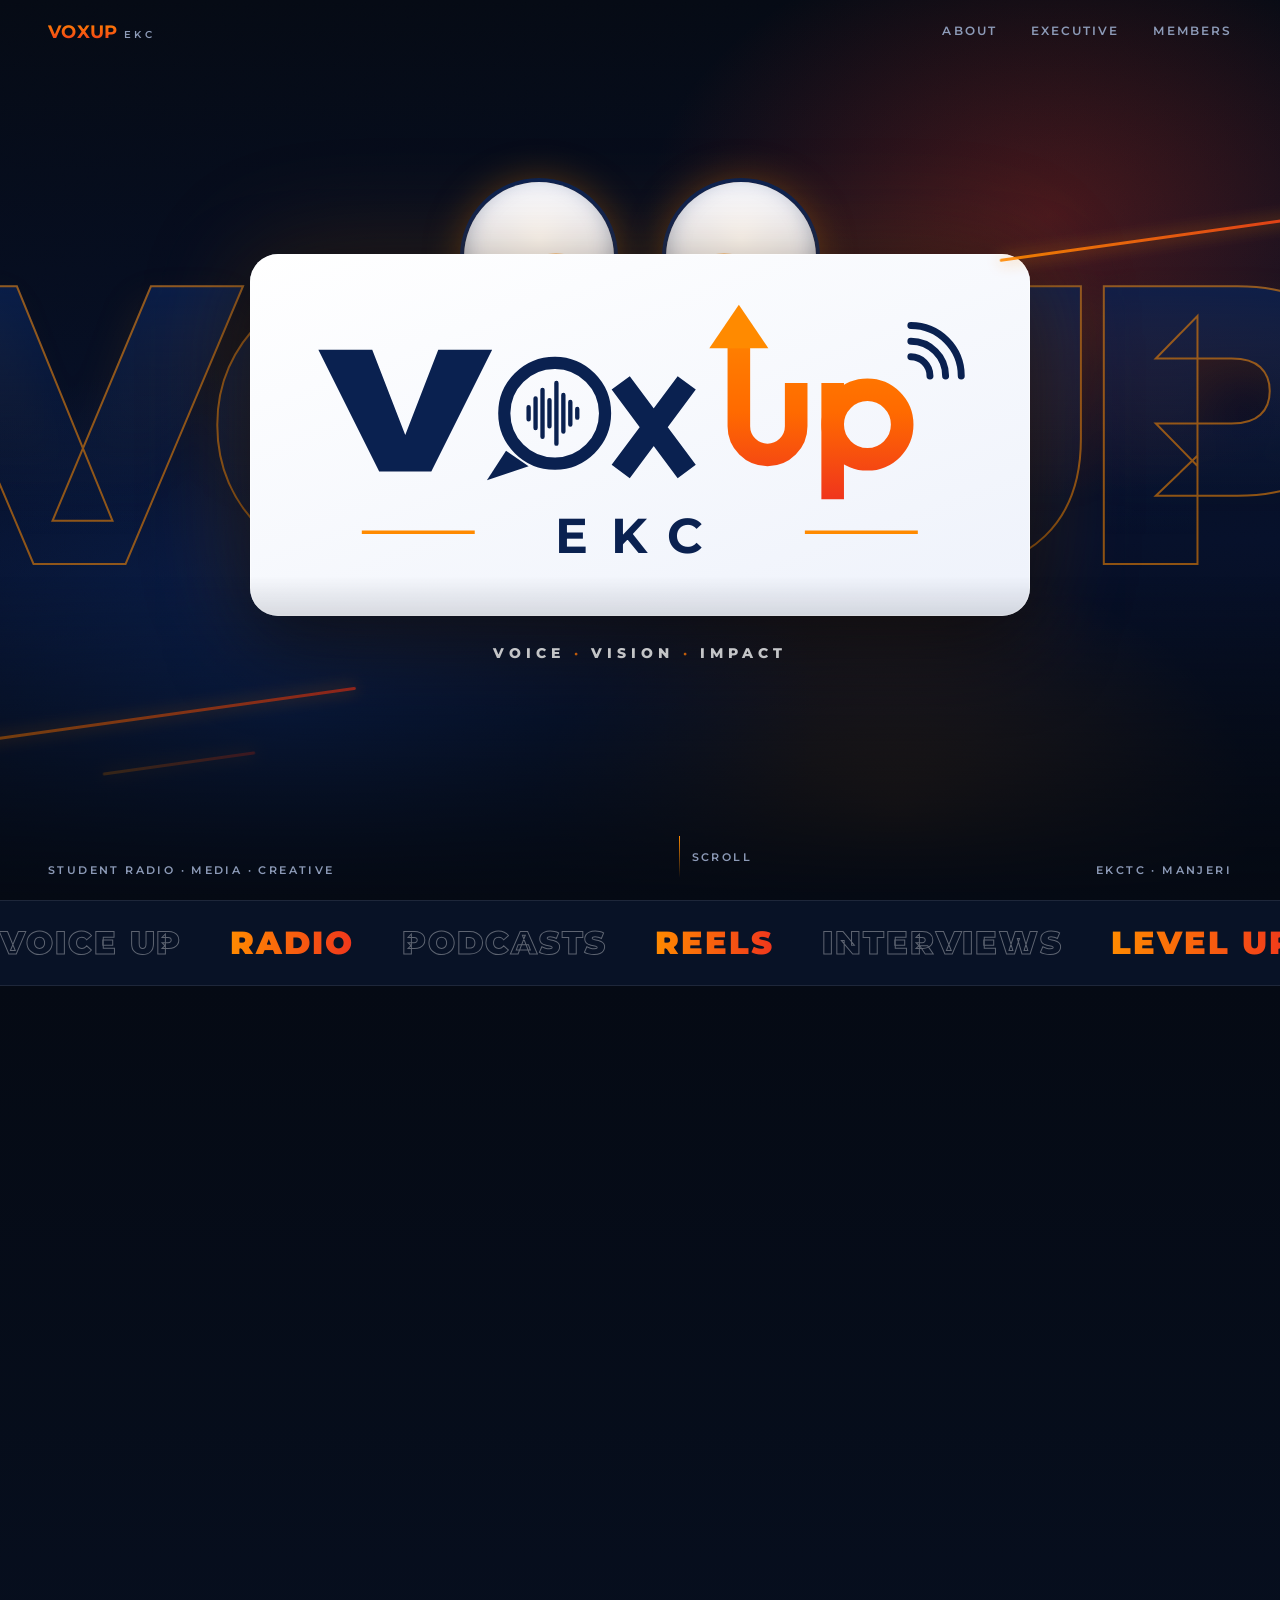
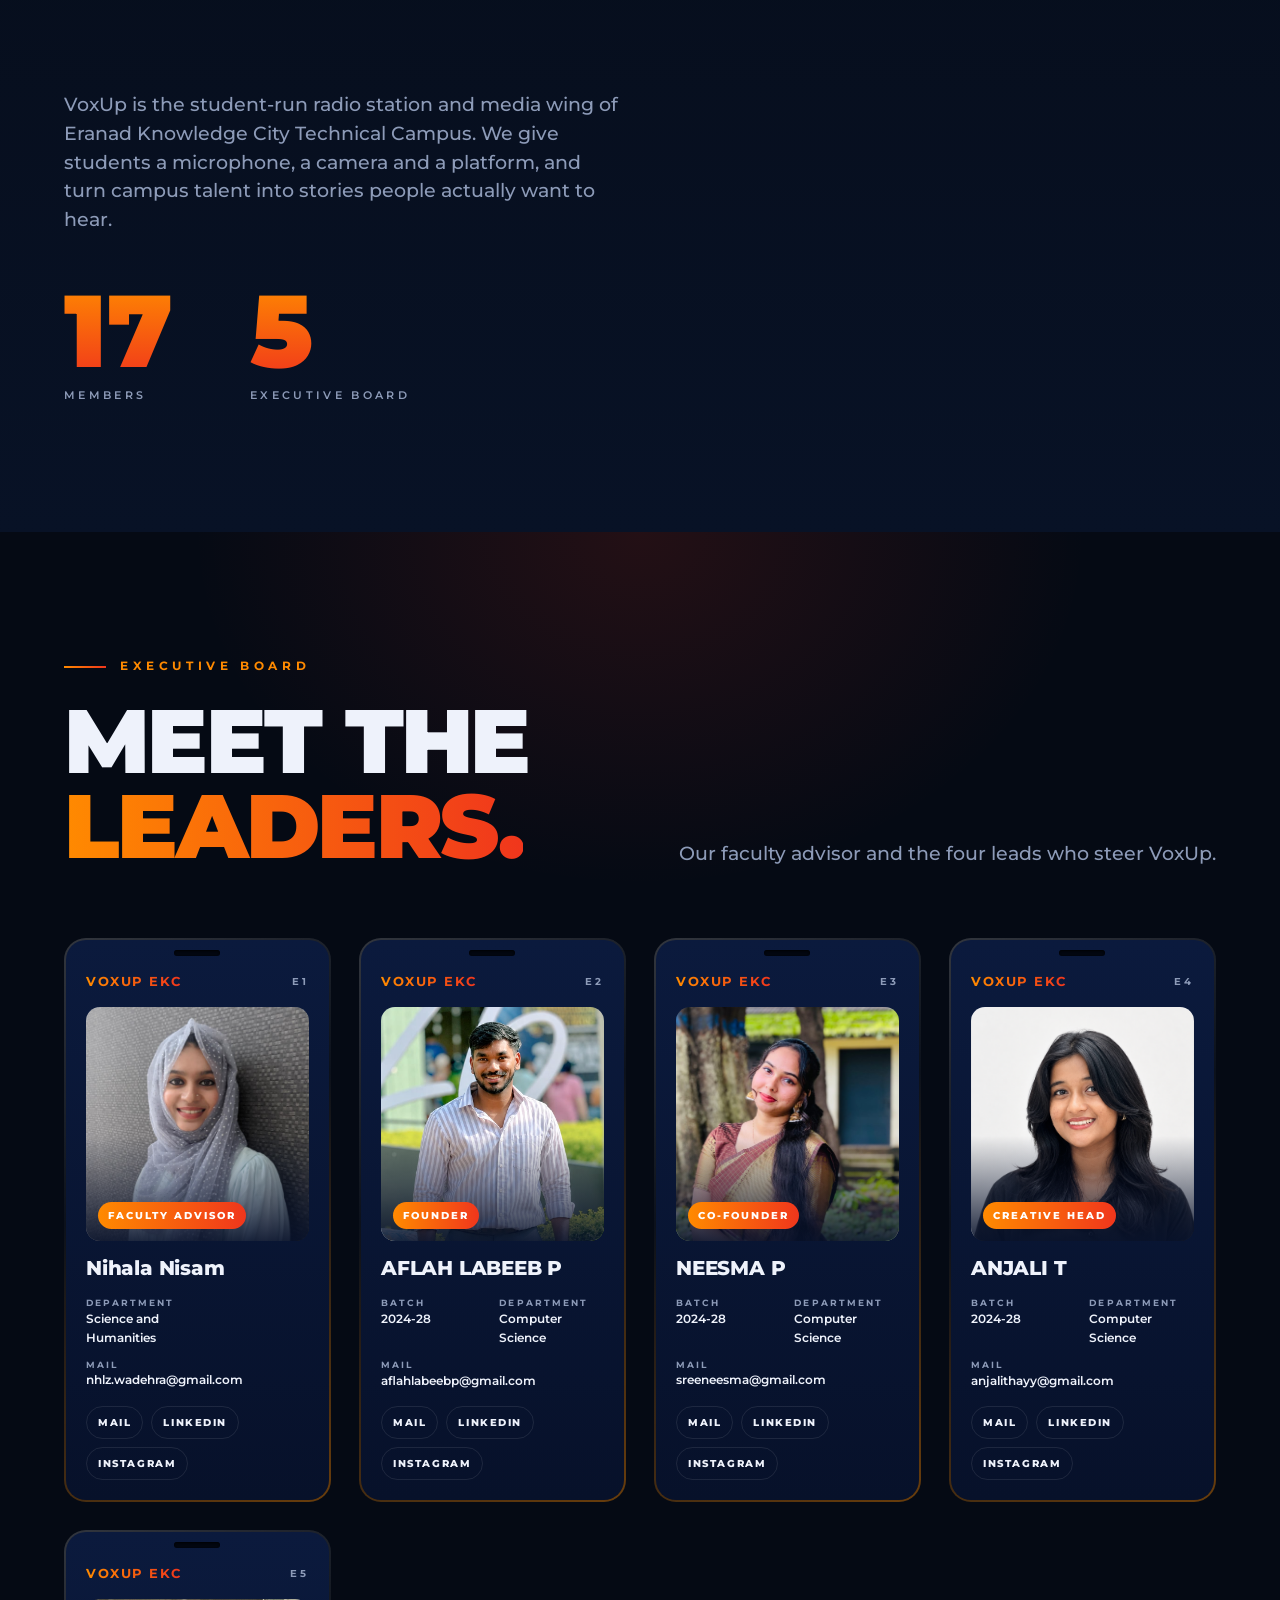
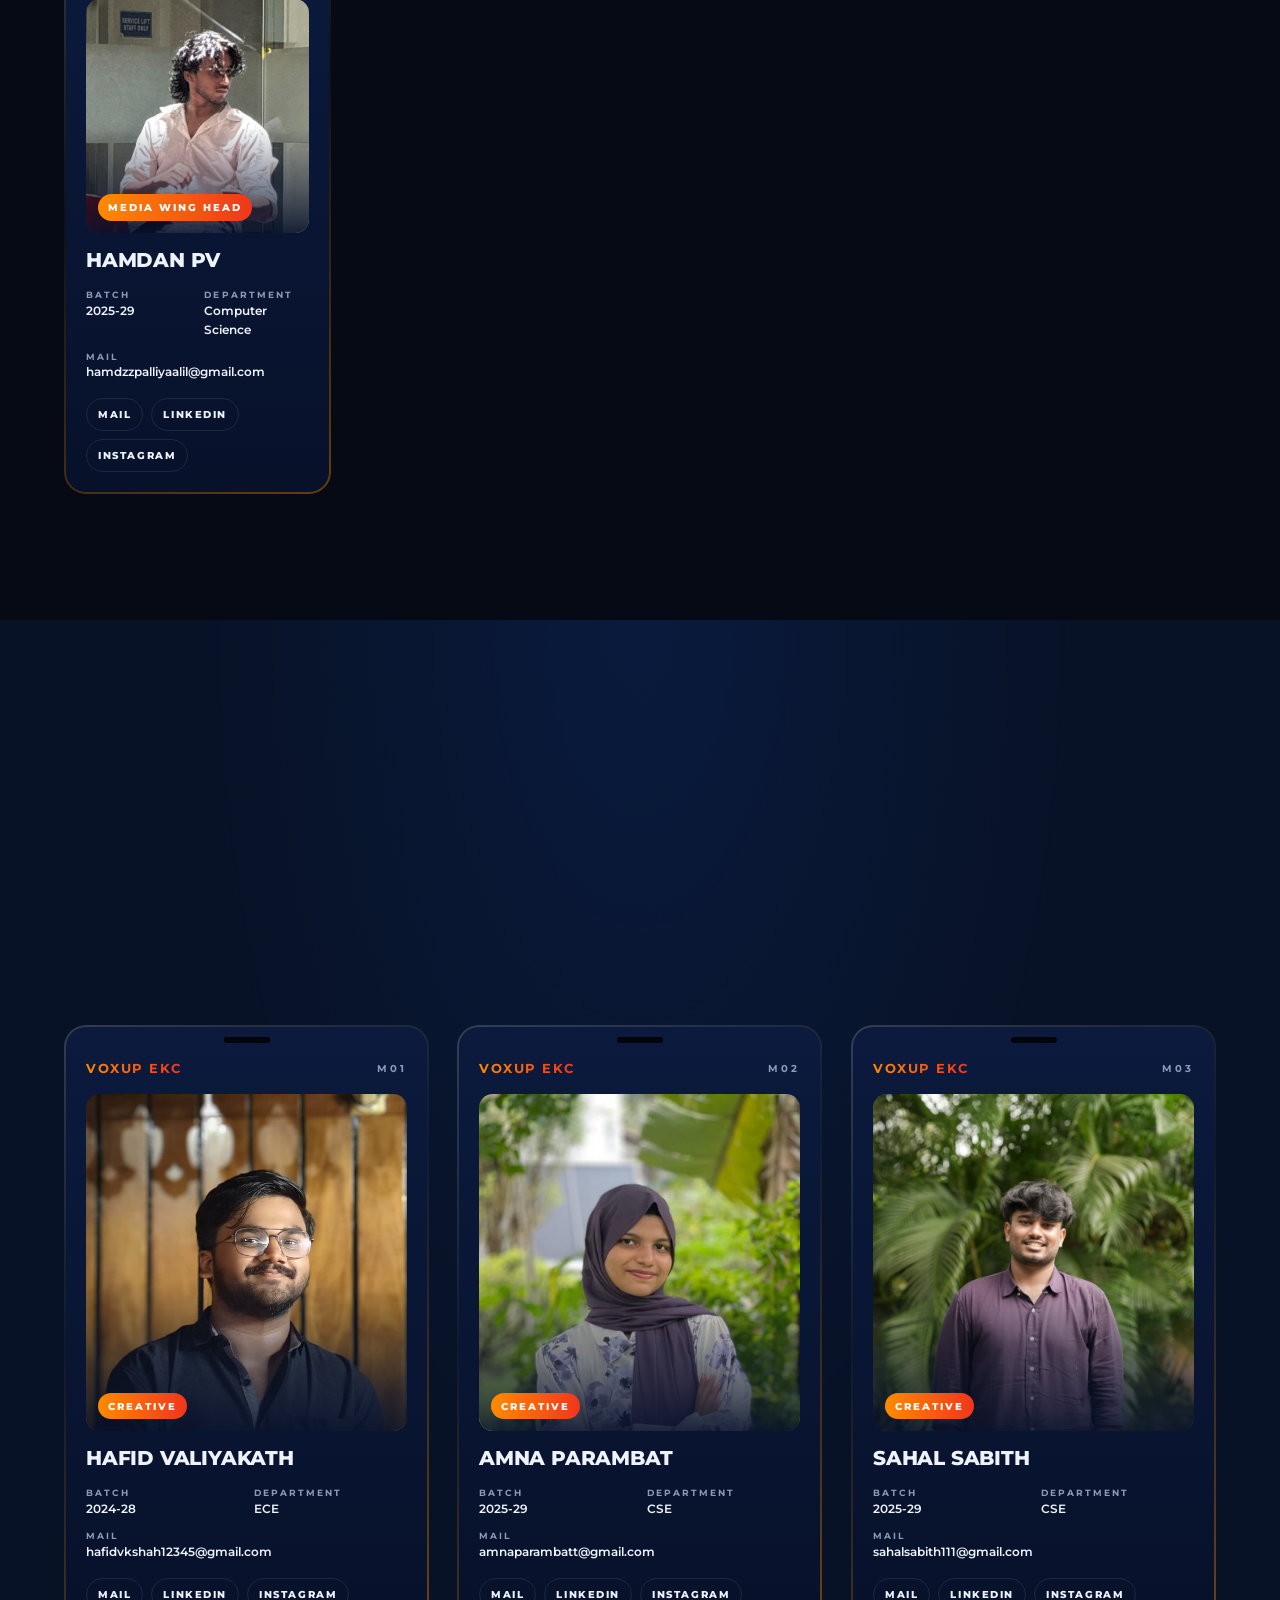
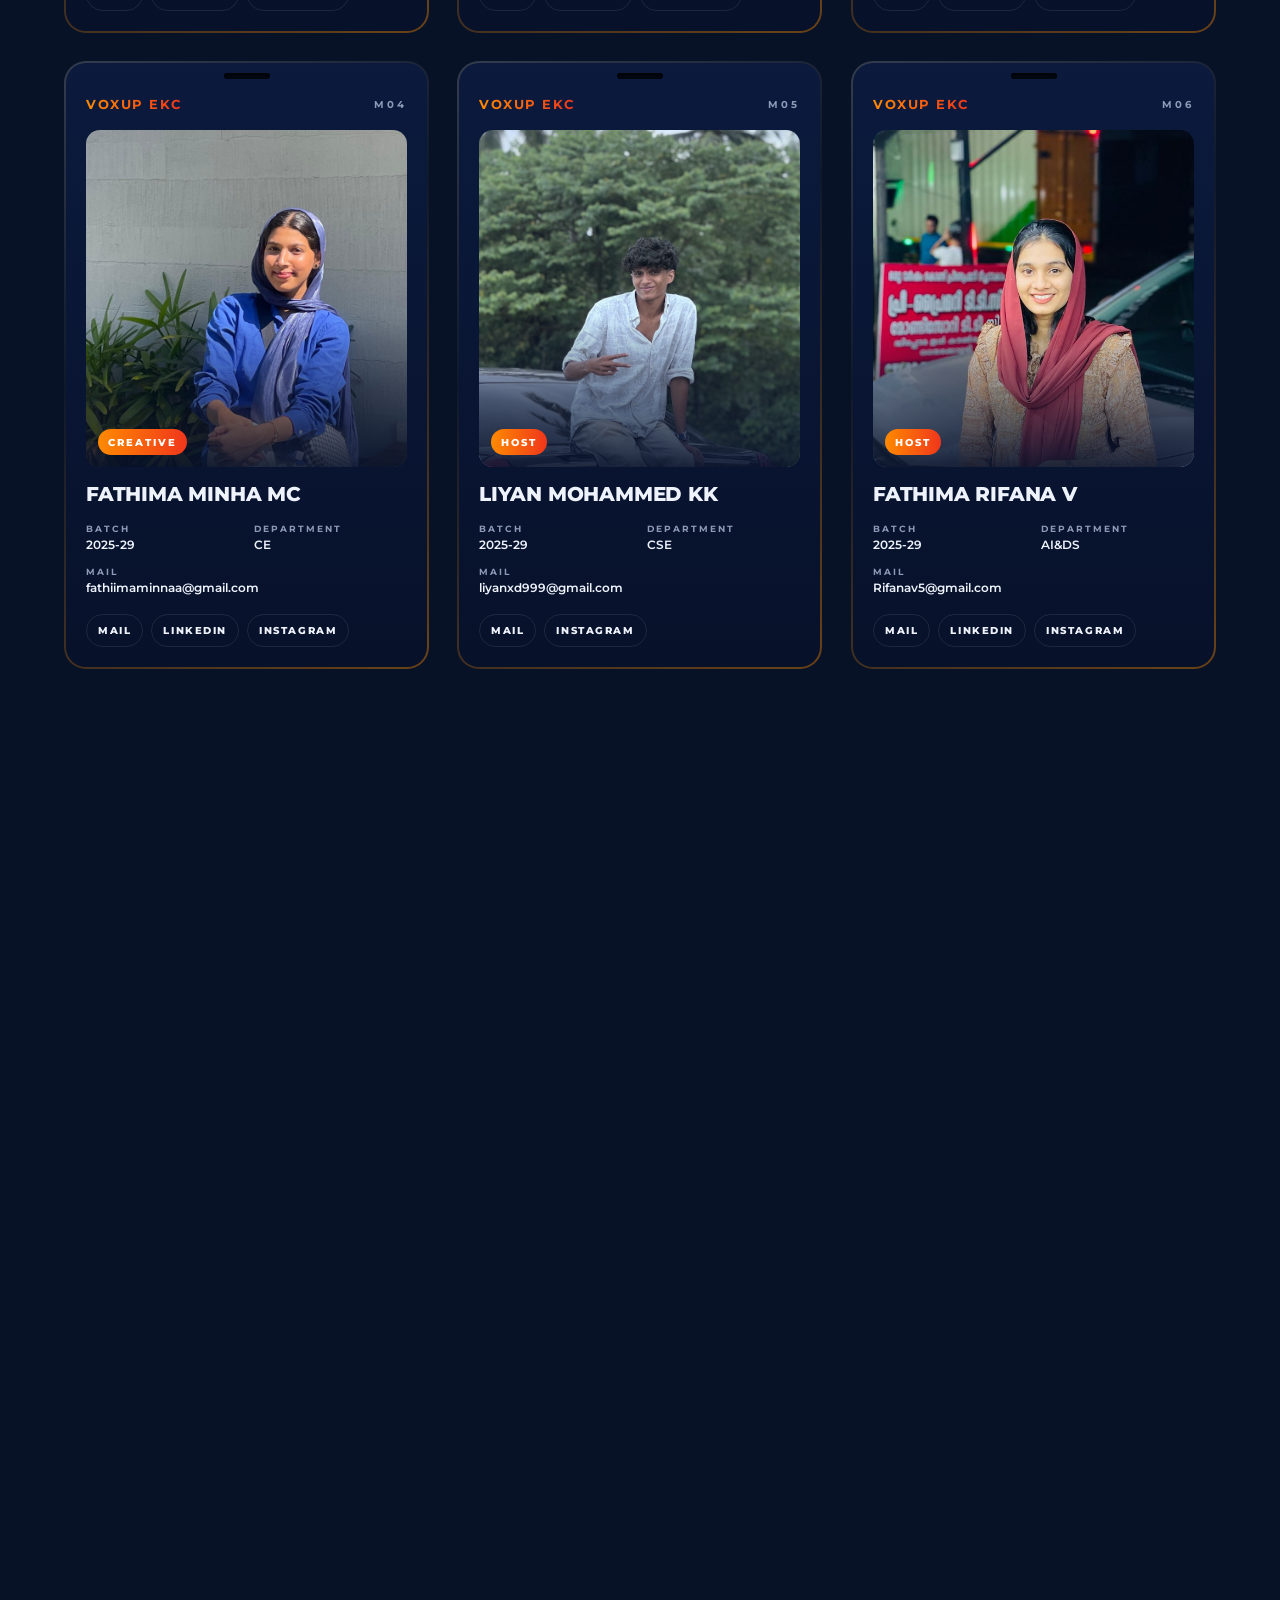
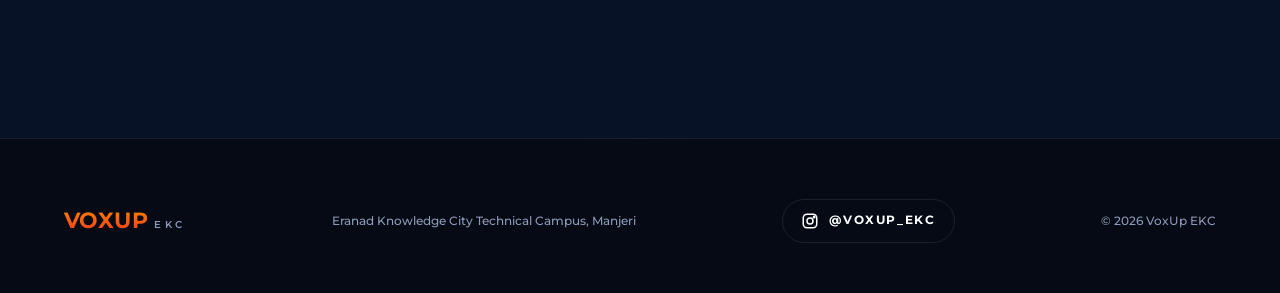
==== index.html @ 7a82421c "rishaf zoomed" ====
<!doctype html>
<html lang="en">
<head>
<meta charset="utf-8">
<meta name="viewport" content="width=device-width,initial-scale=1,viewport-fit=cover">
<title>VoxUp EKC</title>
<meta name="robots" content="noindex, nofollow">
<meta name="description" content="VoxUp EKC — the student-run radio, media and creative platform of Eranad Knowledge City Technical Campus.">
<meta name="theme-color" content="#050a14">
<link rel="preconnect" href="https://fonts.googleapis.com">
<link rel="preconnect" href="https://fonts.gstatic.com" crossorigin>
<link href="https://fonts.googleapis.com/css2?family=Montserrat:wght@400;500;600;700;800;900&display=swap" rel="stylesheet">
<style>
:root{
  --navy:#0a2150; --navy-deep:#061330; --ink:#050a14; --ink2:#081226;
  --orange:#ff8a00; --red:#f0361c; --grad:linear-gradient(180deg,#ff8a00,#f0361c);
  --grad-h:linear-gradient(90deg,#ff8a00,#f0361c);
  --text:#eef2fb; --mute:#8d9bb8; --line:rgba(255,255,255,.09);
  --ease:cubic-bezier(.2,.8,.2,1);
}
*{box-sizing:border-box;margin:0;padding:0}
html{scroll-behavior:smooth;-webkit-text-size-adjust:100%}
body{background:var(--ink);color:var(--text);font-family:'Montserrat',system-ui,-apple-system,Segoe UI,sans-serif;overflow-x:hidden;line-height:1.5}
a{color:inherit;text-decoration:none}
img{display:block;max-width:100%}
::selection{background:var(--orange);color:#000}
.progress{position:fixed;left:0;top:0;height:3px;width:100%;transform-origin:0 50%;transform:scaleX(0);background:var(--grad-h);z-index:100}

/* NAV */
nav{position:fixed;inset:0 0 auto 0;z-index:50;display:flex;align-items:center;justify-content:space-between;padding:18px clamp(18px,4vw,48px);transition:background .4s,backdrop-filter .4s}
nav.solid{background:rgba(5,10,20,.72);backdrop-filter:blur(14px);-webkit-backdrop-filter:blur(14px);border-bottom:1px solid var(--line)}
.brand{font-weight:900;letter-spacing:.02em;font-size:1.15rem}
.brand b{background:var(--grad);-webkit-background-clip:text;background-clip:text;color:transparent}
.brand small{font-weight:600;font-size:.62rem;letter-spacing:.35em;color:var(--mute);margin-left:.6em}
.links{display:flex;gap:clamp(14px,3vw,34px);font-size:.72rem;font-weight:600;letter-spacing:.18em;text-transform:uppercase}
.links a{color:var(--mute);transition:color .25s;position:relative}
.links a:hover{color:#fff}
.links a::after{content:"";position:absolute;left:0;bottom:-6px;height:2px;width:100%;background:var(--grad-h);transform:scaleX(0);transform-origin:left;transition:transform .35s var(--ease)}
.links a:hover::after{transform:scaleX(1)}

/* HERO */
.hero{position:relative;height:100svh;min-height:640px;overflow:hidden;isolation:isolate;
  background:
   radial-gradient(60% 55% at 22% 78%,rgba(10,33,80,.95),transparent 70%),
   radial-gradient(45% 45% at 82% 24%,rgba(240,54,28,.28),transparent 70%),
   radial-gradient(40% 40% at 70% 90%,rgba(255,138,0,.18),transparent 70%),
   linear-gradient(180deg,#050a14,#06102a 60%,#050a14)}
.grain{position:absolute;inset:0;z-index:1;opacity:.07;pointer-events:none;mix-blend-mode:overlay;
  background-image:url("data:image/svg+xml;utf8,<svg xmlns='http://www.w3.org/2000/svg' width='160' height='160'><filter id='n'><feTurbulence type='fractalNoise' baseFrequency='.9' numOctaves='2' stitchTiles='stitch'/></filter><rect width='100%' height='100%' filter='url(%23n)'/></svg>")}
.layer{position:absolute;inset:0;will-change:transform;pointer-events:none}
.bigtext{z-index:2;display:flex;align-items:center;justify-content:center}
.bigtext span{font-weight:900;font-size:clamp(7rem,31vw,36rem);line-height:.8;letter-spacing:-.05em;white-space:nowrap;
  color:transparent;-webkit-text-stroke:2px rgba(255,138,0,.55);
  background:linear-gradient(180deg,rgba(10,33,80,.9),rgba(10,33,80,0) 85%);-webkit-background-clip:text;background-clip:text;
  transform:translateY(-3vh)}
.bigtext.ghost span{-webkit-text-stroke:0;background:linear-gradient(180deg,rgba(255,138,0,.10),transparent 70%);-webkit-background-clip:text;background-clip:text;filter:blur(18px);transform:translateY(-1vh) scale(1.02)}
.rings{z-index:2}
.rings i{position:absolute;left:50%;top:46%;border:1px solid rgba(255,138,0,.22);border-radius:50%;transform:translate(-50%,-50%) scale(.2);opacity:0;animation:ring 6s infinite var(--ease)}
.rings i:nth-child(1){width:60vmin;height:60vmin}
.rings i:nth-child(2){width:60vmin;height:60vmin;animation-delay:2s}
.rings i:nth-child(3){width:60vmin;height:60vmin;animation-delay:4s}
@keyframes ring{0%{transform:translate(-50%,-50%) scale(.3);opacity:0}15%{opacity:.8}100%{transform:translate(-50%,-50%) scale(2.4);opacity:0}}

.stage{position:absolute;inset:0;z-index:4;display:flex;flex-direction:column;align-items:center;justify-content:center;padding-bottom:6vh;pointer-events:none}
.eyes{position:relative;z-index:1;display:flex;gap:clamp(18px,4vw,56px);margin-bottom:calc(var(--eye) * -.52);--eye:clamp(84px,13vw,150px)}
.eye{width:var(--eye);height:var(--eye);border-radius:50%;background:radial-gradient(circle at 50% 38%,#fff,#dfe7f7);position:relative;overflow:hidden;
  box-shadow:inset 0 -10px 22px rgba(10,33,80,.35),0 0 0 4px var(--navy),0 0 40px rgba(255,138,0,.35)}
.iris{position:absolute;left:50%;top:50%;width:46%;height:46%;border-radius:50%;margin:-23% 0 0 -23%;
  background:radial-gradient(circle at 50% 50%,#000 0 28%,var(--navy-deep) 30% 48%,var(--orange) 52% 78%,var(--red) 100%);
  will-change:transform;transition:transform .08s linear}
.iris::after{content:"";position:absolute;left:18%;top:16%;width:22%;height:22%;border-radius:50%;background:#fff;opacity:.9}
.eye .lid{position:absolute;inset:0;background:var(--navy-deep);transform:translateY(-101%);animation:blink 6s infinite}
@keyframes blink{0%,93%,100%{transform:translateY(-101%)}95.5%{transform:translateY(0)}}
.plate{position:relative;z-index:2;width:min(86vw,780px);padding:clamp(18px,3.4vw,42px) clamp(18px,4vw,56px);border-radius:28px;
  background:linear-gradient(160deg,#fff,#eef2fb);box-shadow:0 30px 80px rgba(0,0,0,.55),0 0 0 1px rgba(255,255,255,.6) inset,0 0 120px rgba(255,138,0,.18);
  transform-style:preserve-3d;will-change:transform}
.plate svg{width:100%;height:auto;display:block}
.tagline{margin-top:clamp(18px,3vh,34px);text-align:center;font-weight:800;letter-spacing:.34em;font-size:clamp(.62rem,1.5vw,.9rem);text-transform:uppercase;color:#fff;position:relative;z-index:3}
.tagline b{background:var(--grad-h);-webkit-background-clip:text;background-clip:text;color:transparent}
.fore{z-index:5}
.fore .streak{position:absolute;height:3px;border-radius:3px;background:var(--grad-h);opacity:.9;filter:drop-shadow(0 0 8px rgba(255,138,0,.8))}
.fore .s1{left:-6%;width:34%;bottom:20%;transform:rotate(-8deg)}
.fore .s2{right:-6%;width:28%;top:26%;transform:rotate(-8deg)}
.fore .s3{left:8%;width:12%;bottom:15%;transform:rotate(-8deg);opacity:.5}
.fore .vig{position:absolute;inset:auto 0 0 0;height:36%;background:linear-gradient(0deg,var(--ink),transparent)}
.hero-foot{position:absolute;z-index:6;left:0;right:0;bottom:22px;display:flex;justify-content:space-between;align-items:flex-end;padding:0 clamp(18px,4vw,48px);font-size:.68rem;letter-spacing:.22em;text-transform:uppercase;color:var(--mute);font-weight:600}
.hero-foot .scroll{display:flex;align-items:center;gap:12px}
.hero-foot .scroll i{width:1px;height:42px;background:linear-gradient(var(--orange),transparent);animation:drip 2s infinite}
@keyframes drip{0%{transform:scaleY(0);transform-origin:top}50%{transform:scaleY(1);transform-origin:top}51%{transform-origin:bottom}100%{transform:scaleY(0);transform-origin:bottom}}

/* MARQUEE */
.marquee{border-block:1px solid var(--line);background:var(--ink2);overflow:hidden;padding:18px 0}
.track{display:flex;gap:48px;width:max-content;animation:slide 32s linear infinite}
.track span{font-weight:900;font-size:clamp(1.2rem,3vw,2rem);letter-spacing:.06em;text-transform:uppercase;white-space:nowrap;color:transparent;-webkit-text-stroke:1px rgba(255,255,255,.35)}
.track span:nth-child(even){background:var(--grad-h);-webkit-background-clip:text;background-clip:text;-webkit-text-stroke:0}
@keyframes slide{to{transform:translateX(-50%)}}

/* SECTIONS */
section{position:relative;padding:clamp(80px,14vh,160px) clamp(18px,5vw,72px)}
.eyebrow{font-size:.72rem;letter-spacing:.4em;text-transform:uppercase;font-weight:700;color:var(--orange);display:flex;align-items:center;gap:14px;margin-bottom:22px}
.eyebrow::before{content:"";width:42px;height:2px;background:var(--grad-h)}
h2{font-weight:900;font-size:clamp(2.2rem,7vw,6rem);line-height:.95;letter-spacing:-.03em;text-transform:uppercase}
h2 em{font-style:normal;background:var(--grad-h);-webkit-background-clip:text;background-clip:text;color:transparent}
.lead{max-width:640px;margin-top:28px;color:var(--mute);font-size:clamp(1rem,1.6vw,1.2rem);font-weight:500}

.about{display:grid;grid-template-columns:1.1fr 1fr;gap:clamp(30px,6vw,90px);align-items:start;background:linear-gradient(180deg,var(--ink),var(--ink2))}
.pillars{display:grid;gap:14px}
.pillar{display:grid;grid-template-columns:auto 1fr;gap:18px;padding:22px;border:1px solid var(--line);border-radius:18px;background:rgba(255,255,255,.025);transition:transform .5s var(--ease),border-color .3s,background .3s}
.pillar:hover{transform:translateX(8px);border-color:rgba(255,138,0,.5);background:rgba(255,138,0,.05)}
.pillar .n{font-weight:900;font-size:1.5rem;background:var(--grad);-webkit-background-clip:text;background-clip:text;color:transparent;min-width:2.2ch}
.pillar h3{font-size:1.02rem;font-weight:800;letter-spacing:.04em;text-transform:uppercase}
.pillar p{font-size:.9rem;color:var(--mute);margin-top:4px}

.stats{display:flex;gap:clamp(24px,6vw,80px);flex-wrap:wrap;margin-top:46px}
.stat b{display:block;font-weight:900;font-size:clamp(3rem,8vw,6.5rem);line-height:1;background:var(--grad);-webkit-background-clip:text;background-clip:text;color:transparent}
.stat span{font-size:.7rem;letter-spacing:.3em;text-transform:uppercase;color:var(--mute);font-weight:600}

/* MEMBERS */
.members{background:radial-gradient(50% 30% at 50% 0%,rgba(10,33,80,.55),transparent 70%),var(--ink2)}
.mhead{display:flex;justify-content:space-between;align-items:flex-end;gap:30px;flex-wrap:wrap;margin-bottom:clamp(36px,6vw,70px)}
.grid{display:grid;grid-template-columns:repeat(auto-fill,minmax(270px,1fr));gap:clamp(18px,2.2vw,30px)}
.card{--rx:0deg;--ry:0deg;position:relative;border-radius:22px;padding:2px;background:linear-gradient(150deg,rgba(255,255,255,.18),rgba(255,255,255,.03) 40%,rgba(255,138,0,.4));
  transform:perspective(900px) rotateX(var(--rx)) rotateY(var(--ry));transition:transform .25s ease-out,box-shadow .4s}
.card:hover{box-shadow:0 30px 70px rgba(0,0,0,.5),0 0 60px rgba(255,138,0,.14)}
.card-in{height:100%;border-radius:20px;background:linear-gradient(180deg,#0b1a3d,#07112a);padding:20px;display:flex;flex-direction:column;gap:16px;overflow:hidden;position:relative}
.card-in::before{content:"";position:absolute;left:50%;top:10px;width:46px;height:6px;margin-left:-23px;border-radius:6px;background:#02060f;box-shadow:inset 0 1px 2px rgba(0,0,0,.8)}
.top{display:flex;justify-content:space-between;align-items:center;margin-top:12px;font-size:.62rem;letter-spacing:.3em;font-weight:700;color:var(--mute);text-transform:uppercase}
.top b{background:var(--grad-h);-webkit-background-clip:text;background-clip:text;color:transparent;font-size:.8rem;letter-spacing:.12em}
.ph{position:relative;aspect-ratio:1/1.05;border-radius:14px;overflow:hidden;background:linear-gradient(160deg,var(--navy),#030a1e)}
.ph img{width:100%;height:100%;object-fit:cover;object-position:50% 20%}
.mono{position:absolute;inset:0;display:grid;place-items:center;font-weight:900;font-size:4.2rem;letter-spacing:-.04em;background:var(--grad);-webkit-background-clip:text;background-clip:text;color:transparent;opacity:.9}
.ph::after{content:"";position:absolute;inset:auto 0 0 0;height:45%;background:linear-gradient(0deg,rgba(7,17,42,.9),transparent)}
.role{position:absolute;left:12px;bottom:12px;z-index:2;font-size:.62rem;font-weight:800;letter-spacing:.2em;text-transform:uppercase;padding:6px 10px;border-radius:99px;background:var(--grad-h);color:#fff}
.name{font-size:1.25rem;font-weight:800;letter-spacing:-.01em;line-height:1.15}
.meta{display:grid;grid-template-columns:1fr 1fr;gap:10px 14px;font-size:.78rem}
.meta dt{font-size:.58rem;letter-spacing:.22em;text-transform:uppercase;color:var(--mute);font-weight:700}
.meta dd{font-weight:600;word-break:break-word}
.meta .full{grid-column:1/-1}
.row{display:flex;justify-content:space-between;align-items:flex-end;gap:12px;margin-top:auto}
.socials{display:flex;gap:8px;flex-wrap:wrap}
.socials a{font-size:.62rem;font-weight:800;letter-spacing:.16em;text-transform:uppercase;padding:8px 11px;border-radius:99px;border:1px solid var(--line);transition:all .25s}
.socials a:hover{background:var(--grad-h);border-color:transparent;transform:translateY(-2px)}
.qr{width:68px;height:68px;border-radius:10px;background:#fff;padding:5px;flex:none;cursor:pointer;transition:transform .3s var(--ease)}
.qr:hover{transform:scale(1.08) rotate(-3deg)}
.qr svg{width:100%;height:100%;display:block}

/* reveal */
.rv{opacity:0;transform:translateY(60px) scale(.96);filter:blur(6px);transition:opacity .9s var(--ease),transform .9s var(--ease),filter .9s var(--ease);transition-delay:var(--d,0ms)}
.rv.in{opacity:1;transform:none;filter:none}
.rv.l{transform:translateX(-60px)}.rv.r{transform:translateX(60px)}
.rv.l.in,.rv.r.in{transform:none}
.line{overflow:hidden;display:block}
.line>span{display:block;transform:translateY(110%);transition:transform 1s var(--ease);transition-delay:var(--d,0ms)}
.in .line>span,.line.in>span{transform:none}

/* HEADS */
.btn{position:relative;display:inline-flex;align-items:center;gap:14px;border:0;cursor:pointer;font:800 .8rem/1 'Montserrat',sans-serif;letter-spacing:.24em;text-transform:uppercase;color:#fff;padding:22px 38px;border-radius:99px;background:var(--grad-h);box-shadow:0 14px 50px rgba(240,54,28,.4);transition:transform .35s var(--ease),box-shadow .35s}
.btn:hover{transform:translateY(-4px) scale(1.03);box-shadow:0 22px 70px rgba(240,54,28,.55)}
.btn:focus-visible,.back:focus-visible,.socials a:focus-visible{outline:2px solid #fff;outline-offset:3px}
.btn svg{width:18px;height:18px;transition:transform .5s var(--ease)}

footer{padding:60px clamp(18px,5vw,72px) 50px;border-top:1px solid var(--line);display:flex;justify-content:space-between;gap:24px;flex-wrap:wrap;align-items:center;color:var(--mute);font-size:.78rem;font-weight:500}
footer .brand{font-size:1.4rem;color:#fff}
.insta{display:inline-flex;align-items:center;gap:10px;font-weight:700;letter-spacing:.14em;text-transform:uppercase;font-size:.72rem;color:#fff;padding:12px 18px;border-radius:99px;border:1px solid var(--line);transition:all .3s var(--ease)}
.insta svg{width:18px;height:18px}
.insta:hover{background:var(--grad-h);border-color:transparent;transform:translateY(-3px)}
/* MEMBER PAGE (QR landing) */
.page{position:fixed;inset:0;z-index:90;background:radial-gradient(60% 50% at 50% 0%,rgba(10,33,80,.9),transparent 70%),var(--ink);overflow:auto;display:none}
.page.show{display:block;animation:pg .6s var(--ease)}
.pg-card{min-height:100svh;display:flex;flex-direction:column;align-items:center;justify-content:center;gap:28px;padding:90px 18px 40px}
.cue{font-size:.66rem;letter-spacing:.3em;text-transform:uppercase;color:var(--mute);font-weight:700;animation:bob 2s infinite}
@keyframes bob{50%{transform:translateY(8px)}}
.pg-more{min-height:80svh;display:flex;flex-direction:column;align-items:center;justify-content:center;text-align:center;padding:60px 18px 90px}
.pg-more .eyebrow{justify-content:center}
.pg-more .lead{margin:14px auto 30px}
.exec{background:radial-gradient(50% 30% at 50% 0%,rgba(240,54,28,.13),transparent 70%),var(--ink)}
#execGrid{grid-template-columns:repeat(auto-fit,minmax(250px,1fr));max-width:1500px}
@keyframes pg{from{opacity:0;transform:scale(1.03)}to{opacity:1;transform:none}}
.page .card{width:min(92vw,380px);--rx:0deg;--ry:0deg}
.page .name{font-size:1.6rem}
.back{position:fixed;left:18px;top:18px;z-index:95;display:none;background:rgba(255,255,255,.08);border:1px solid var(--line);color:#fff;font:700 .7rem 'Montserrat',sans-serif;letter-spacing:.2em;text-transform:uppercase;padding:12px 18px;border-radius:99px;cursor:pointer;backdrop-filter:blur(8px)}
.back.show{display:block}

@media(max-width:860px){.about{grid-template-columns:1fr}.links a:nth-child(n+4){display:none}.hero-foot span:first-child{display:none}.hero-foot{justify-content:center}}
@media(max-width:520px){.brand small{display:none}.links{gap:14px}.plate{border-radius:20px}.eyes{gap:16px}}
@media(prefers-reduced-motion:reduce){*{animation:none!important;transition-duration:.01ms!important}.rv,.line>span{opacity:1;transform:none;filter:none}}
/* PHONE FIXES */
html,body{overflow-x:clip}
@media(max-width:860px){
  .rv.r,.rv.l{transform:translateY(40px)}
  .hero-foot span:last-child{display:none}
}
@media(max-width:520px){
  nav{padding:14px 16px}
  .links{gap:12px;font-size:.6rem;letter-spacing:.1em}
  .tagline{letter-spacing:.2em}
}
/* 3D ID CARD EFFECT */
.page .card{transform-style:preserve-3d;transform:perspective(900px) rotateX(var(--rx)) rotateY(var(--ry));animation:floaty 6s ease-in-out infinite;will-change:transform}
@keyframes floaty{50%{translate:0 -10px}}
.page .card.active{animation:none}
.page .card .glare,.page .card .holo{position:absolute;inset:0;border-radius:22px;pointer-events:none;z-index:5}
.page .card .glare{mix-blend-mode:overlay;opacity:var(--go,0);transition:opacity .3s;background:radial-gradient(circle at var(--gx,50%) var(--gy,0%),rgba(255,255,255,.6),transparent 55%)}
.page .card .holo{mix-blend-mode:color-dodge;opacity:calc(.10 + var(--go,0)*.22);transition:opacity .3s;background:linear-gradient(115deg,transparent 20%,rgba(255,138,0,.55) 35%,rgba(255,255,255,.45) 45%,rgba(60,120,255,.5) 55%,rgba(240,54,28,.5) 65%,transparent 80%);background-size:250% 250%;background-position:var(--gx,50%) var(--gy,50%)}
.page .card .ph{transform:translate(calc(var(--tx,0)*-8px),calc(var(--ty,0)*-8px)) scale(1.02)}
.page .card .name{transform:translate(calc(var(--tx,0)*5px),calc(var(--ty,0)*5px))}
.page .card{box-shadow:calc(var(--tx,0)*-24px) calc(var(--ty,0)*-24px + 30px) 60px rgba(0,0,0,.55),0 0 60px rgba(255,138,0,.12)}
@media(prefers-reduced-motion:reduce){.page .card{animation:none}}

/* STAGE BACKGROUND + LANYARD */
.bgfx{display:none!important}
.page::before{background:radial-gradient(45% 40% at 50% 38%,rgba(20,60,150,.55),transparent 70%),radial-gradient(35% 35% at 85% 15%,rgba(240,54,28,.30),transparent 70%),radial-gradient(40% 35% at 15% 85%,rgba(255,138,0,.22),transparent 70%)}
.sfx{position:fixed;inset:0;z-index:0;pointer-events:none;overflow:hidden}
.sfx .beam{position:absolute;top:-8%;width:55vmax;height:125%;margin-left:-27.5vmax;clip-path:polygon(47% 0,53% 0,100% 100%,0 100%);transform-origin:50% 0;mix-blend-mode:screen;opacity:.55;animation:sweep 8s ease-in-out infinite alternate}
.sfx .b1{left:15%;background:linear-gradient(180deg,rgba(255,138,0,.55),transparent 80%);--a:-28deg;--b:14deg}
.sfx .b2{left:85%;background:linear-gradient(180deg,rgba(70,130,255,.5),transparent 80%);--a:28deg;--b:-14deg;animation-delay:-3s}
@keyframes sweep{from{transform:rotate(var(--a))}to{transform:rotate(var(--b))}}
.sfx .spark{position:absolute;bottom:-12px;border-radius:50%;background:radial-gradient(circle,#ffd08a,#ff8a00 55%,transparent 70%);opacity:0;animation:rise linear infinite}
@keyframes rise{0%{transform:translateY(0) scale(.6);opacity:0}15%{opacity:.9}100%{transform:translateY(-105vh) translateX(var(--dx)) scale(1.1);opacity:0}}
.sfx .onair{position:absolute;top:22px;right:18px;display:flex;align-items:center;gap:8px;padding:7px 14px;border:2px solid #ff4a2e;border-radius:9px;color:#ff6a4d;font:800 .66rem 'Montserrat',sans-serif;letter-spacing:.3em;text-shadow:0 0 6px #f0361c,0 0 18px #f0361c;box-shadow:0 0 14px rgba(240,54,28,.65),inset 0 0 12px rgba(240,54,28,.35);animation:flick 5s infinite}
.sfx .onair i{width:9px;height:9px;border-radius:50%;background:#ff3b30;box-shadow:0 0 10px #ff3b30;animation:blink2 1.1s infinite}
@keyframes blink2{50%{opacity:.25}}
@keyframes flick{0%,18%,22%,62%,100%{opacity:1}20%,60%{opacity:.55}}
.pg-card{transform-origin:50% 0;animation:swing 6s ease-in-out infinite}
@keyframes swing{0%,100%{rotate:-1.6deg}50%{rotate:1.6deg}}
.page .card{animation:none!important}
.page .card::before{content:"";position:absolute;left:50%;bottom:calc(100% - 3px);width:18px;height:70vh;margin-left:-9px;background:linear-gradient(90deg,#c2280f,#ff8a00 50%,#c2280f);box-shadow:0 0 18px rgba(255,138,0,.45);z-index:-1}
@media(prefers-reduced-motion:reduce){.sfx *,.pg-card{animation:none!important}}

/* PERSON PAGE: giant outlined name behind the card + eyes peeking over it */
.pv{position:fixed;inset:0;z-index:0;pointer-events:none;overflow:hidden;}
.pv .bigtext{position:absolute;inset:0;display:flex;align-items:center;justify-content:center}
.pv .bigtext span{font-family:Montserrat,sans-serif;font-weight:900;font-size:clamp(7rem,31vw,36rem);line-height:.8;letter-spacing:-.05em;white-space:nowrap;
  color:transparent;-webkit-text-stroke:2px rgba(255,138,0,.55);
  background:linear-gradient(180deg,rgba(10,33,80,.9),rgba(10,33,80,0) 85%);-webkit-background-clip:text;background-clip:text;
  transform:translateY(-3vh)}
@media(max-aspect-ratio:1/1){.pv .bigtext{align-items:flex-start;padding-top:70px}.pv .bigtext span{transform:none}}
.pv i.ring{position:absolute;left:50%;top:52%;width:62vmin;aspect-ratio:1;border:1.5px solid rgba(255,138,0,.38);border-radius:50%;translate:-50% -50%;scale:.3;opacity:0;animation:pvring 7s infinite cubic-bezier(.2,.8,.2,1)}
.pv i.ring:nth-child(2){animation-delay:2.3s}
.pv i.ring:nth-child(3){animation-delay:4.6s}
@keyframes pvring{0%{scale:.3;opacity:0}15%{opacity:.8}100%{scale:2.6;opacity:0}}
.pg-card{position:relative;z-index:2}
.peek{position:absolute;left:50%;bottom:calc(100% - 26px);translate:-50% 0;display:flex;gap:14px;z-index:-1;pointer-events:none}
.peek .e{position:relative;width:54px;height:62px;border-radius:50%;background:radial-gradient(circle at 50% 38%,#fff,#dbe4f6);box-shadow:0 0 0 4px #0a2150,0 0 26px rgba(255,138,0,.35)}
.peek .e img{position:absolute;left:50%;top:50%;width:44px;height:44px;margin:-22px 0 0 -22px;transform:translate(calc(var(--gx,0)*14.06%),calc(var(--gy,0)*14.06%));will-change:transform}
@media(max-aspect-ratio:1/1){.pg-card{padding-top:200px}}
@media(prefers-reduced-motion:reduce){.pv i.ring{animation:none}}

</style>
</head>
<body>
<div class="progress" id="progress"></div>

<nav id="nav">
  <a class="brand" href="#top" aria-label="VoxUp EKC home"><b>VOXUP</b><small>EKC</small></a>
  <div class="links"><a href="#about">About</a><a href="#executive">Executive</a><a href="#members">Members</a></div>
</nav>

<header class="hero" id="top">
  <div class="grain"></div>
  <div class="layer bigtext ghost" data-depth="10"><span>VOXUP</span></div>
  <div class="layer bigtext" data-depth="22"><span>VOXUP</span></div>
  <div class="layer rings" aria-hidden="true"><i></i><i></i><i></i></div>

  <div class="stage">
    <div class="eyes" id="eyes" aria-hidden="true">
      <div class="eye"><div class="iris"></div><div class="lid"></div></div>
      <div class="eye"><div class="iris"></div><div class="lid"></div></div>
    </div>
    <div class="plate" id="plate">
      <!-- VoxUp EKC logo, rebuilt in SVG with the brand navy and orange→red gradient -->
      <svg id="logo" viewBox="0 0 780 320" role="img" aria-label="VoxUp EKC logo">
        <defs>
          <linearGradient id="og" gradientUnits="userSpaceOnUse" x1="0" y1="14" x2="0" y2="232"><stop offset="0" stop-color="#ff8a00"/><stop offset=".55" stop-color="#ff6a00"/><stop offset="1" stop-color="#f0361c"/></linearGradient>
        </defs>
        <g fill="#0a2150">
          <polygon points="20,62 82,62 120,160 158,62 220,62 150,202 90,202"/>
          <path d="M236 178 L214 212 L262 196 Z"/>
        </g>
        <circle cx="292" cy="135" r="58" fill="none" stroke="#0a2150" stroke-width="14"/>
        <g stroke="#0a2150" stroke-width="5" stroke-linecap="round">
          <path d="M262 128v14M270 118v34M278 108v54M286 120v30M294 100v70M302 114v42M310 122v26M318 130v10"/>
        </g>
        <g stroke="#0a2150" stroke-width="26"><path d="M368 100L444 202M444 100L368 202"/></g>
        <g fill="none" stroke="url(#og)" stroke-width="26">
          <path d="M504 58V150a33 33 0 0 0 66 0V100"/>
          <path d="M612 100V234"/>
          <circle cx="652" cy="148" r="40"/>
        </g>
        <polygon points="504,10 470,60 538,60" fill="#ff8a00"/>
        <g fill="none" stroke="#0a2150" stroke-width="8" stroke-linecap="round">
          <path d="M702 70a22 22 0 0 1 22 22"/><path d="M702 52a40 40 0 0 1 40 40"/><path d="M702 34a58 58 0 0 1 58 58"/>
        </g>
        <g stroke="#ff8a00" stroke-width="4"><path d="M70 272H200M580 272H710"/></g>
        <text x="390" y="296" text-anchor="middle" font-family="Montserrat,sans-serif" font-weight="700" font-size="56" letter-spacing="26" fill="#0a2150">EKC</text>
      </svg>
    </div>
    <p class="tagline">VOICE <b>·</b> VISION <b>·</b> IMPACT</p>
  </div>

  <div class="layer fore" data-depth="40"><i class="streak s1"></i><i class="streak s2"></i><i class="streak s3"></i><div class="vig"></div></div>
  <div class="hero-foot"><span>Student radio · Media · Creative</span><span class="scroll"><i></i>Scroll</span><span>EKCTC · Manjeri</span></div>
</header>

<div class="marquee" aria-hidden="true"><div class="track" id="track"></div></div>

<section class="about" id="about">
  <div>
    <div class="eyebrow rv">About VoxUp</div>
    <h2><span class="line"><span>Every voice</span></span><span class="line" style="--d:120ms"><span>on campus,</span></span><span class="line" style="--d:240ms"><span><em>turned up.</em></span></span></h2>
    <p class="lead rv" style="--d:200ms">VoxUp is the student-run radio station and media wing of Eranad Knowledge City Technical Campus. We give students a microphone, a camera and a platform, and turn campus talent into stories people actually want to hear.</p>
    <div class="stats rv" style="--d:300ms">
      <div class="stat"><b data-count="17">0</b><span>Members</span></div>
      <div class="stat"><b data-count="5">0</b><span>Executive board</span></div>
    </div>
  </div>
  <div class="pillars">
    <div class="pillar rv r"><span class="n">01</span><div><h3>Radio &amp; Podcasts</h3><p>Live shows, conversations and long-form podcasts from the student community.</p></div></div>
    <div class="pillar rv r" style="--d:120ms"><span class="n">02</span><div><h3>Reels &amp; Video</h3><p>Short-form social content and campus films, shot and edited by students.</p></div></div>
    <div class="pillar rv r" style="--d:240ms"><span class="n">03</span><div><h3>Interviews</h3><p>Sit-downs with faculty, guests and alumni that put real stories on record.</p></div></div>
    <div class="pillar rv r" style="--d:360ms"><span class="n">04</span><div><h3>Student Skills</h3><p>A showcase for the talent hiding in every department on campus.</p></div></div>
  </div>
</section>

<section class="exec" id="executive">
  <div class="mhead">
    <div>
      <div class="eyebrow rv">Executive Board</div>
      <h2><span class="line"><span>Meet the</span></span><span class="line" style="--d:120ms"><span><em>leaders.</em></span></span></h2>
    </div>
    <p class="lead rv" style="margin:0">Our faculty advisor and the four leads who steer VoxUp.</p>
  </div>
  <div class="grid" id="execGrid"></div>
</section>

<section class="members" id="members">
  <div class="mhead">
    <div>
      <div class="eyebrow rv">The Team</div>
      <h2><span class="line"><span>Meet the</span></span><span class="line" style="--d:120ms"><span><em>voices.</em></span></span></h2>
    </div>
    <p class="lead rv" style="margin:0">The students behind every show, reel and story.</p>
  </div>
  <div class="grid" id="memberGrid"></div>
</section>

<footer>
  <div class="brand"><b>VOXUP</b><small>EKC</small></div>
  <div>Eranad Knowledge City Technical Campus, Manjeri</div>
  <a class="insta" href="https://www.instagram.com/voxup_ekctc/" target="_blank" rel="noopener" aria-label="VoxUp on Instagram">
    <svg viewBox="0 0 24 24" fill="none" stroke="currentColor" stroke-width="2" stroke-linecap="round" stroke-linejoin="round"><rect x="3" y="3" width="18" height="18" rx="5"/><circle cx="12" cy="12" r="4"/><circle cx="17.5" cy="6.5" r="1" fill="currentColor"/></svg>
    @VOXUP_EKC
  </a>
  <div>© <span id="yr"></span> VoxUp EKC</div>
</footer>

<button class="back" id="back">← VoxUp EKC</button>
<div class="page" id="page" aria-live="polite"></div>

<script>
/* =====================================================================
   TEAM DATA — fill in each person here. Leave a field "" to hide it.
   photo: path to an image in the repo, e.g. "photos/aflah.jpg"
   linkedin: full profile URL.  instagram: handle (no @) or full URL.
   Scanning a person's QR (made separately for their ID card) must open   SITE + "#/" + key
   Keys: e1–e5 = executive board (faculty advisor, founder, co-founder, creative head, media wing head), m01–m17 = members
   ===================================================================== */
const SITE = "https://voxup-ekctc.github.io/voxup-ekctc/";

const blank = {name:"",batch:"",dept:"",id:"",mail:"",linkedin:"",instagram:"",photo:""};
const EXEC = [
  {...blank, role:"Faculty Advisor",name:"Nihala Nisam", batch:"", dept:"Science and Humanities", id:"", mail:"nhlz.wadehra@gmail.com", linkedin: "https://www.linkedin.com/in/nihalanisam?utm_source=share_via&utm_content=profile&utm_medium=member_android", instagram:"https://www.instagram.com/insane_lady_/", photo:"photos/member-00.jpg"},
  {...blank, role:"Founder", name:"AFLAH LABEEB P", batch:"2024-28", dept:"Computer Science", id:"", mail:"aflahlabeebp@gmail.com", linkedin: "https://www.linkedin.com/in/aflah-labeeb-p-809556328?utm_source=share_via&utm_content=profile&utm_medium=member_android", instagram:"https://www.instagram.com/aflah_labeeb_p/", photo:"photos/member-01.jpg",pos:"50% 40%", zoom:1.5},
  {...blank, role:"Co-Founder", name:"NEESMA P", batch:"2024-28", dept:"Computer Science", id:"", mail:"sreeneesma@gmail.com",     linkedin: "https://www.linkedin.com/in/neesma-anil-2385803b4?utm_source=share_via&utm_content=profile&utm_medium=member_android", instagram:"https://www.instagram.com/neesma._/", photo:"photos/member-02.jpg",pos:"50% 60%", zoom:1.3},
  {...blank, role:"Creative Head", name:"ANJALI T", batch:"2024-28", dept:"Computer Science", id:"", mail:"anjalithayy@gmail.com", linkedin: "https://www.linkedin.com/in/anjali-thayyil-15a80a328?utm_source=share_via&utm_content=profile&utm_medium=member_android", instagram:"https://www.instagram.com/_anjalithayyil_?stkn=d3J3bjQybjllZ25y", photo:"photos/member-03.jpg"},
  {...blank, role:"Media Wing Head",name:"HAMDAN PV", batch:"2025-29", dept:"Computer Science", id:"", mail:"hamdzzpalliyaalil@gmail.com", linkedin: "https://www.linkedin.com/in/hamdan-pv-3285803b4?utm_source=share_via&utm_content=profile&utm_medium=member_android", instagram:"https://www.instagram.com/hamdan_pv/", photo:"photos/member-04.jpg"},
];
const MEMBERS = Array.from({length:17},()=>({...blank, role:"Member"}));
/* e.g. MEMBERS[0] = {...blank, role:"Anchor", name:"…", batch:"2025-29", dept:"CSE", id:"…", mail:"…", linkedin:"…", instagram:"…", photo:"photos/…jpg"}; */
MEMBERS[0] = {...blank, role:"Creative", name:"HAFID VALIYAKATH", batch:"2024-28", dept:"ECE", id:"", mail:"hafidvkshah12345@gmail.com", linkedin:"https://www.linkedin.com/in/hafid-valiyakath-589936358?utm_source=share_via&utm_content=profile&utm_medium=member_android", instagram:"https://www.instagram.com/storiess_of_vk?stkn=YWlhaHE1Y2J1Nm9k", photo:"photos/member-05.jpg"};
MEMBERS[1] = {...blank, 
  role:"Creative", 
  name:"AMNA PARAMBAT", 
  batch:"2025-29", 
  dept:"CSE", id:"",
  mail:"amnaparambatt@gmail.com",
  linkedin:"https://www.linkedin.com/in/amna-parambat?utm_source=share_via&utm_content=profile&utm_medium=member_android", 
  instagram:"https://www.instagram.com/amna.withpurpose?stkn=MXZlYjduOWhxNGRy",
  photo:"photos/member-06.jpg",pos:"80% 20%", zoom:1.4};
MEMBERS[2] = {...blank, 
  role:"Creative", 
  name:"SAHAL SABITH", 
  batch:"2025-29", 
  dept:"CSE", id:"",
  mail:"sahalsabith111@gmail.com",
  linkedin:"https://www.linkedin.com/in/sahal-sabith-406691306?utm_source=share_via&utm_content=profile&utm_medium=member_ios", 
  instagram:"https://www.instagram.com/sahal_sabith_?stkn=Z29tdzJvODViN2dt&utm_source=qr",
  photo:"photos/member-07.jpg",pos:"80% 20%", zoom:1.3};
MEMBERS[3] = {...blank, 
  role:"Creative", 
  name:"FATHIMA MINHA MC",
  bg:"MINHA",
  batch:"2025-29", 
  dept:"CE", id:"",
  mail:"fathiimaminnaa@gmail.com",
  linkedin:"https://www.linkedin.com/in/fathima-minha-767a8043a?utm_source=share_via&utm_content=profile&utm_medium=member_android", 
  instagram:"https://www.instagram.com/m.innnaa__?stkn=cnVicnBvaHN4aXM0",
  photo:"photos/member-08.jpg",pos:"50% 50%", zoom:2.0};
MEMBERS[4] = {...blank, 
  role:"Host", 
  name:"LIYAN MOHAMMED KK ", 
  batch:"2025-29", 
  dept:"CSE", id:"",
  mail:"liyanxd999@gmail.com",
  linkedin:"", 
  instagram:"https://www.instagram.com/liy3nnnn?stkn=MXMzcjB6NHp6djIycA==",
  photo:"photos/member-09.jpg",zoom:1.3};
MEMBERS[5] = {...blank, 
  role:"Host", 
  name:"FATHIMA RIFANA V", 
  bg:"RIFANA",
  batch:"2025-29", 
  dept:"AI&DS", id:"",
  mail:"Rifanav5@gmail.com",
  linkedin:"https://www.linkedin.com/in/rifana-v-64722b386", 
  instagram:"https://www.instagram.com/_rifaaiii_?stkn=MWt6MXV1enZqMDc0YQ==",
  photo:"photos/member-10.jpg",pos:"50% 50%", zoom:1.3};
MEMBERS[6] = {...blank, 
  role:"Host", 
  name:"AMEERA SANA K", 
  batch:"2025-29", 
  dept:"CE", id:"",
  mail:" ameerasanak21@gmail.com",
  linkedin: "https://www.linkedin.com/in/ameerasanak-undefined-776162445?utm_source=share_via&utm_content=profile&utm_medium=member_android", 
  instagram:"https://www.instagram.com/____ameera.sanaa?stkn=dHBiMWs0cGo1YmU%3D",
  photo:"photos/member-11.jpg"};
MEMBERS[7] = {...blank, 
  role:"Host", 
  name:"FATHIMA RIFA P",
  bg:"RIFA",   
  batch:"2025-29", 
  dept:"CE", id:"",
  mail:" ffathimarifa2007@gmail.com",
  linkedin: "https://www.linkedin.com/in/fathima-rifa-5b1a12443?utm_source=share_via&utm_content=profile&utm_medium=member_android", 
  instagram:"https://www.instagram.com/rifa__hh_?cplk=MTRyazdpbnpwb293dQ==",
  photo:"photos/member-12.jpg"};
MEMBERS[8] = {...blank, 
  role:"Host", 
  name:"FATHIMA NIYA T", 
  bg:"NIYA",
  batch:"2025-29", 
  dept:"CE", id:"",
  mail:" fathimaniya200@gmail.com",
  linkedin: "https://www.linkedin.com/in/fathima-niya-t-071644361?utm_source=share_via&utm_content=profile&utm_medium=member_ios", 
  instagram:"https://www.instagram.com/niya_thaikkat?xtok=MXg2enJkaWs1aGs0aQ%3D%3D&utm_source=qr",
  photo:"photos/member-13.jpg"};
MEMBERS[9] = {...blank, 
  role:"Media", 
  name:"DILSHAD C", 
  batch:"2025-29", 
  dept:"CSE", id:"",
  mail:" diludilshad843@gmail.com",
  linkedin: "www.linkedin.com/in/ dilshad-c-4827a94", 
  instagram:"https://www.instagram.com/dilshhdd?stkn=dTd4MjV0aWx6anlo",
  photo:"photos/member-14.jpg", pos:"50% 50%", zoom:1.3};
MEMBERS[10] = {...blank, 
  role:"Media", 
  name:"JINISH MIDLAJ EC", 
  batch:"2025-29", 
  dept:"CSE", id:"",
  mail:"jinishmidlaj0@gmail.com",
  linkedin: "http://linkedin.com/in/jinish-midlaj-0a4a29384", 
  instagram:"https://www.instagram.com/jinish_midlaj?stkn=MXVvbzQyeDhvdDQ4Yw==",
  photo:"photos/member-15.jpg", pos:"90% 20%", zoom:1.3};
MEMBERS[11] = {...blank, 
  role:"Media", 
  name:"MUHAMMED RISHAF P", 
  bg:"RISHAF",
  batch:"2025-29", 
  dept:"CE", id:"",
  mail:"rishafkrishaf@gmail.com",
  linkedin: "https://www.linkedin.com/in/rishaf-rishaf-p-a20228386?utm_source=share&utm_campaign=share_via&utm_content=profile&utm_medium=android_app", 
  instagram:"https://www.instagram.com/_riisha_f?stkn=MXd0MmdnOWQyNDB5ZA==",
  photo:"photos/member-16.jpg", pos:"70% 20%", zoom:1.2};
MEMBERS[12] = {...blank, 
  role:"Media", 
  name:"IRFAN", 
  batch:"2025-29", 
  dept:"CSE", id:"",
  mail:"",
  linkedin: "", 
  instagram:"",
  photo:"photos/member-17.jpg", pos:"70% 20%", zoom:1.0};
MEMBERS[13] = {...blank, 
  role:"Media", 
  name:"MAZIN KV", 
  batch:"2025-29", 
  dept:"CSE", id:"",
  mail:"mazinkv2023@gmail.com",
  linkedin: "", 
  instagram:"https://www.instagram.com/sal_saaaa_?xtok=cGhjc2Y3Nm94c3lm",
  photo:"photos/member-18.jpg", pos:"80% 20%"};
MEMBERS[14] = {...blank, 
  role:"Media", 
  name:"HAYA A", 
  batch:"2025-29", 
  dept:"AI&DS", id:"",
  mail:"hayarehbel@gmail.com",
  linkedin: "https://www.linkedin.com/in/haya-rehbel-b43a2b385", 
  instagram:"https://www.instagram.com/rehbelspov._?stkn=OW1qM29rcjhjeTh3&utm_source=qr",
  photo:"photos/member-19.jpg", pos:"70% 20%", zoom:1.0};
MEMBERS[15] = {...blank, 
  role:"Media", 
  name:"MANAL MUSTHAFA P", 
  batch:"2025-29", 
  dept:"CSE", id:"",
  mail:"Manalmusthafa66@gmail.com",
  linkedin: "https://www.linkedin.com/in/manal-musthafa-191a37384?utm_source=share_via&utm_content=profile&utm_medium=member_android", 
  instagram:"https://www.instagram.com/__.mnl____?exln=eHF3ZmIydmE1MXV5",
  photo:"photos/member-20.jpg", pos:"70% 20%", zoom:1.2};
MEMBERS[16] = {...blank, 
  role:"Media", 
  name:"DHANIYA EK", 
  batch:"2025-29", 
  dept:"CSE", id:"",
  mail:"dhaniyaek@gmail.com",
  linkedin: "https://www.linkedin.com/in/dhaniya-ek-a12a2b384", 
  instagram:"https://www.instagram.com/daniiyhaah?stkn=eHV6am9wamx0cW15&utm_source=qr",
  photo:"photos/member-21.jpg", pos:"70% 20%", zoom:1.0};

EXEC.forEach((p,i)=>p.key="e"+(i+1));
MEMBERS.forEach((p,i)=>p.key="m"+String(i+1).padStart(2,"0"));
const ALL = [...EXEC,...MEMBERS];

/* ---------- helpers ---------- */
const $ = (s,r=document)=>r.querySelector(s);
const esc = s=>String(s).replace(/[&<>"']/g,c=>({"&":"&amp;","<":"&lt;",">":"&gt;",'"':"&quot;","'":"&#39;"}[c]));
const initials = n=>n?n.trim().split(/\s+/).slice(0,2).map(w=>w[0]).join("").toUpperCase():"VX";
const igUrl = v=>/^https?:/i.test(v)?v:"https://instagram.com/"+v.replace(/^@/,"");
const safeUrl = v=>/^https?:\/\//i.test(v)?v:"";
function cardHTML(p,i=0,big=false){
  const field=(l,v,full)=>v?`<div class="${full?"full":""}"><dt>${l}</dt><dd>${esc(v)}</dd></div>`:"";
  const soc=[
    p.mail?`<a href="mailto:${esc(p.mail)}">Mail</a>`:"",
    safeUrl(p.linkedin)?`<a href="${esc(p.linkedin)}" target="_blank" rel="noopener">LinkedIn</a>`:"",
    p.instagram?`<a href="${esc(igUrl(p.instagram))}" target="_blank" rel="noopener">Instagram</a>`:""
  ].join("");
 const photo=p.photo?`<img src="${esc(p.photo)}" alt="${esc(p.name||p.role)}" loading="lazy" style="object-position:${esc(p.pos||'50% 20%')};transform:scale(${+p.zoom||1})">`:`<div class="mono">${esc(initials(p.name))}</div>`;
  return `<article class="card" style="--i:${i}" data-key="${p.key}">
    <div class="card-in">
      <div class="top"><b>VOXUP EKC</b><span>${p.id?esc(p.id):p.key.toUpperCase()}</span></div>
      <div class="ph">${photo}<span class="role">${esc(p.role)}</span></div>
      <h3 class="name">${p.name?esc(p.name):"To be added"}</h3>
      <dl class="meta">${field("Batch",p.batch)}${field("Department",p.dept)}${field("ID",p.id)}${field("Mail",p.mail,true)}</dl>
      <div class="row"><div class="socials">${soc}</div></div>
    </div></article>`;
}

/* ---------- render ---------- */
const grid=$("#memberGrid");
grid.innerHTML=MEMBERS.map((p,i)=>cardHTML(p,i)).join("");
const execGrid=$("#execGrid");
execGrid.innerHTML=EXEC.map((p,i)=>cardHTML(p,i)).join("");
[grid,execGrid].forEach(g=>g.querySelectorAll(".card").forEach((c,i)=>{c.classList.add("rv");c.style.setProperty("--d",(i%4)*110+"ms")}));
$("#yr").textContent=new Date().getFullYear();
$("#track").innerHTML=Array(2).fill(["Voice up","Radio","Podcasts","Reels","Interviews","Level up","Student talent","EKC"].map(t=>`<span>${t}</span>`).join("")).join("");

/* ---------- reveal on scroll ---------- */
const io=new IntersectionObserver(es=>es.forEach(e=>{if(e.isIntersecting){const t=e.target;t.classList.add("in");io.unobserve(t);if(t.classList.contains("card")){const dl=parseInt(t.style.getPropertyValue("--d"))||0;setTimeout(()=>t.classList.remove("rv","in"),dl+1100)}}}),{threshold:.15,rootMargin:"0px 0px -6% 0px"});
document.querySelectorAll(".rv,h2").forEach(el=>io.observe(el));
const cio=new IntersectionObserver(es=>es.forEach(e=>{if(e.isIntersecting){
  const el=e.target,end=+el.dataset.count,t0=performance.now();
  (function f(t){const k=Math.min(1,(t-t0)/1400);el.textContent=Math.round(end*(1-Math.pow(1-k,3)));if(k<1)requestAnimationFrame(f)})(t0);
  cio.unobserve(el)}}),{threshold:.6});
document.querySelectorAll("[data-count]").forEach(el=>cio.observe(el));

/* ---------- hero: parallax, plate tilt, eye tracking ---------- */
const hero=$(".hero"),layers=[...hero.querySelectorAll(".layer")],plate=$("#plate"),irises=[...document.querySelectorAll(".iris")],eyes=[...document.querySelectorAll(".eye")];
const reduce=matchMedia("(prefers-reduced-motion:reduce)").matches;
let mx=0,my=0,tx=0,ty=0,sy=0,tgtX=innerWidth/2,tgtY=innerHeight/2;
function pointer(x,y){
  tgtX=x;tgtY=y;
  mx=(x/innerWidth-.5)*2;my=(y/innerHeight-.5)*2;
}
addEventListener("pointermove",e=>pointer(e.clientX,e.clientY),{passive:true});
addEventListener("deviceorientation",e=>{if(e.gamma==null)return;pointer(innerWidth/2+e.gamma*14,innerHeight/2+(e.beta-45)*10)},{passive:true});
addEventListener("scroll",()=>{
  sy=scrollY;
  $("#progress").style.transform=`scaleX(${sy/(document.documentElement.scrollHeight-innerHeight)})`;
  $("#nav").classList.toggle("solid",sy>40);
},{passive:true});
function loop(){
  tx+=(mx-tx)*.07;ty+=(my-ty)*.07;
  if(!reduce&&sy<innerHeight*1.2){
    layers.forEach(l=>{const d=+l.dataset.depth||0;l.style.transform=`translate3d(${-tx*d}px,${-ty*d*.6+sy*d*.012}px,0)`});
    plate.style.transform=`translate3d(${tx*-8}px,${ty*-6-sy*.12}px,0) rotateY(${tx*7}deg) rotateX(${-ty*6}deg)`;
    eyes.forEach((eye,i)=>{
      const r=eye.getBoundingClientRect(),cx=r.left+r.width/2,cy=r.top+r.height/2;
      const dx=tgtX-cx,dy=tgtY-cy,d=Math.hypot(dx,dy)||1,max=r.width*.24,k=Math.min(1,d/220);
      irises[i].style.transform=`translate(${dx/d*max*k}px,${dy/d*max*k}px)`;
    });
  }
  requestAnimationFrame(loop);
}
loop();

/* ---------- 3D tilt on cards (fine pointers only) ---------- */
if(matchMedia("(hover:hover)").matches&&!reduce){
  document.addEventListener("pointermove",e=>{
    const c=e.target.closest&&e.target.closest(".grid .card");
    document.querySelectorAll(".grid .card.tilt").forEach(x=>{if(x!==c){x.classList.remove("tilt");x.style.setProperty("--rx","0deg");x.style.setProperty("--ry","0deg")}});
    if(!c)return;
    const r=c.getBoundingClientRect();
    c.classList.add("tilt");
    c.style.setProperty("--ry",((e.clientX-r.left)/r.width-.5)*10+"deg");
    c.style.setProperty("--rx",(-((e.clientY-r.top)/r.height-.5))*10+"deg");
  },{passive:true});
}

/* ---------- Person page (opened by scanning the ID-card QR): #/<key> ---------- */
const page=$("#page"),back=$("#back");
function route(){
  const m=location.hash.match(/^#\/([a-z0-9]+)$/i);
  const p=m&&ALL.find(x=>x.key===m[1].toLowerCase());
  if(p){
    page.innerHTML=`<div class="pg-card">${cardHTML(p)}<span class="cue">Scroll down ↓</span></div>
    <div class="pg-more"><p class="eyebrow">The leadership</p><h2><em>Meet our heads</em></h2>
    <p class="lead">See our faculty advisor and the leads behind VoxUp.</p>
    <button class="btn" id="toExec">Meet our heads <svg viewBox="0 0 24 24" fill="none" stroke="currentColor" stroke-width="2.5" stroke-linecap="round" stroke-linejoin="round"><path d="M9 6l6 6-6 6"/></svg></button></div>`;
    page.classList.add("show");back.classList.add("show");
    document.body.style.overflow="hidden";page.scrollTop=0;
    document.title=(p.name||p.role)+" · VoxUp EKC";
    $("#toExec").onclick=()=>{location.hash="#executive";setTimeout(()=>$("#executive").scrollIntoView(),60)};
  }else{
    page.classList.remove("show");back.classList.remove("show");
    document.body.style.overflow="";document.title="VoxUp EKC";
  }
}
function home(){history.pushState(null,"",location.pathname+location.search);route();scrollTo(0,0)}
addEventListener("hashchange",route);route();
back.addEventListener("click",home);
addEventListener("keydown",e=>{if(e.key==="Escape"&&page.classList.contains("show"))home()});

/* 3D ID card effect on the person page */
(function(){
  const pg=document.getElementById("page");
  let card=null;
  const clamp=v=>Math.max(-1,Math.min(1,v));
  function tilt(x,y,on){
    if(!card)return;
    card.classList.toggle("active",on);
    card.style.setProperty("--ry",(x*16)+"deg");
    card.style.setProperty("--rx",(-y*16)+"deg");
    card.style.setProperty("--tx",x);card.style.setProperty("--ty",y);
    card.style.setProperty("--gx",((x+1)*50)+"%");
    card.style.setProperty("--gy",((y+1)*50)+"%");
    card.style.setProperty("--go",on?1:0);
  }
  function attach(){
    const c=pg.querySelector(".card");
    if(!c||c===card)return;
    card=c;
    ["glare","holo"].forEach(n=>{const d=document.createElement("div");d.className=n;c.appendChild(d)});
  }
  new MutationObserver(attach).observe(pg,{childList:true});attach();
  pg.addEventListener("pointermove",e=>{
    if(!card)return;
    const r=card.getBoundingClientRect();
    tilt(clamp((e.clientX-r.left)/r.width*2-1),clamp((e.clientY-r.top)/r.height*2-1),true);
  },{passive:true});
  ["pointerleave","pointerup","pointercancel"].forEach(t=>pg.addEventListener(t,()=>tilt(0,0,false)));
  addEventListener("deviceorientation",e=>{
    if(!card||e.gamma==null||!pg.classList.contains("show"))return;
    tilt(clamp(e.gamma/25),clamp((e.beta-50)/25),true);
  },{passive:true});
})();

/* Stage background: spotlights, ON AIR sign, sparks */
(function(){
  const pg=document.getElementById("page");
  function fx(){
    if(!pg.classList.contains("show")||pg.querySelector(".sfx"))return;
    const d=document.createElement("div");d.className="sfx";
    let h='<i class="beam b1"></i><i class="beam b2"></i><div class="onair"><i></i>ON AIR</div>';
    for(let i=0;i<26;i++){
      const s=3+Math.random()*6;
      h+='<b class="spark" style="left:'+(Math.random()*100).toFixed(1)+'%;width:'+s.toFixed(1)+'px;height:'+s.toFixed(1)+'px;--dx:'+((Math.random()-.5)*80).toFixed(0)+'px;animation-duration:'+(6+Math.random()*8).toFixed(1)+'s;animation-delay:'+(-Math.random()*10).toFixed(1)+'s"></b>';
    }
    d.innerHTML=h;
    pg.prepend(d);
  }
  new MutationObserver(fx).observe(pg,{childList:true});fx();
})();


/* Person page: giant first name + peeking eyes */
/* PERSON PAGE: giant name behind the card + eyes peeking over it */
(function(){
  const pg=document.getElementById("page");
  if(!pg)return;
  const fine=matchMedia("(pointer:fine)"),reduce=matchMedia("(prefers-reduced-motion:reduce)"),port=matchMedia("(max-aspect-ratio:1/1)");
  const PUPIL="data:image/svg+xml;utf8,<svg xmlns='http://www.w3.org/2000/svg' viewBox='0 0 128 128'><circle cx='64' cy='64' r='50.8' fill='%23ff8a00'/><circle cx='64' cy='64' r='41' fill='%23f0361c' opacity='.55'/><circle cx='64' cy='64' r='33' fill='%23061330'/><circle cx='64' cy='64' r='20' fill='%23000'/><circle cx='47' cy='47' r='9' fill='%23fff' opacity='.92'/></svg>";
  let tx=0,ty=0,cx=0,cy=0,raf=0,last=0,idle=false;
  const eyes=()=>[...pg.querySelectorAll(".peek .e")];
  const pupils=()=>[...pg.querySelectorAll(".peek img")];
  function write(){pupils().forEach(p=>{p.style.setProperty("--gx",cx.toFixed(4));p.style.setProperty("--gy",cy.toFixed(4))})}
  function step(t){
    if(!pg.classList.contains("show")){raf=0;last=0;return}
    const dt=Math.min(64,t-(last||t));last=t;
    if(idle){const a=t/11000*Math.PI*2;tx=Math.cos(a)*.5;ty=Math.sin(a)*.5}
    const k=1-Math.exp(-dt/95);
    cx+=(tx-cx)*k;cy+=(ty-cy)*k;write();
    if(!idle&&Math.abs(tx-cx)<.0005&&Math.abs(ty-cy)<.0005){raf=0;last=0;return}
    raf=requestAnimationFrame(step);
  }
  function start(){if(!raf)raf=requestAnimationFrame(step)}
  function onMove(e){
    if(reduce.matches||idle||!pg.classList.contains("show"))return;
    const es=eyes();if(es.length<2)return;
    const a=es[0].getBoundingClientRect(),b=es[1].getBoundingClientRect();
    const mx=(a.left+a.width/2+b.left+b.width/2)/2,my=(a.top+a.height/2+b.top+b.height/2)/2;
    const dx=e.clientX-mx,dy=e.clientY-my,d=Math.hypot(dx,dy);
    if(d<=6)return;
    tx=dx/d;ty=dy/d;start();
  }
  function mode(){
    cancelAnimationFrame(raf);raf=0;last=0;
    if(reduce.matches){idle=false;tx=ty=cx=cy=0;write();return}
    idle=!fine.matches;
    if(idle&&pg.classList.contains("show"))start();
  }
  function wordText(){
    const n=(pg.querySelector(".name")||{}).textContent||"";
    const r=(pg.querySelector(".role")||{}).textContent||"VOXUP";
    const w=(/to be added/i.test(n)||!n.trim()?r:n).trim().split(/\s+/)[0].toUpperCase();
    const key=((pg.querySelector(".card")||{}).dataset||{}).key;
    const who=ALL.find(x=>x.key===key);
    const o=who&&who.bg?String(who.bg).toUpperCase():w;
    return o.replace(/[<>&]/g,"");
  }
  function fitWord(){
    const s=pg.querySelector(".pv .bigtext span");if(!s)return;
    s.style.fontSize="";                       /* start from the exact old size */
    const vw=innerWidth,maxW=vw*1.04;          /* long names: shrink so they still fit the screen */
    const w=s.getBoundingClientRect().width;
    if(w>maxW)s.style.fontSize=(parseFloat(getComputedStyle(s).fontSize)*maxW/w).toFixed(1)+"px";
  }
  function build(){
    if(!pg.classList.contains("show"))return;
    const card=pg.querySelector(".card");if(!card)return;
    if(!pg.querySelector(".pv")){
      const w=wordText();
      const d=document.createElement("div");d.className="pv";d.setAttribute("aria-hidden","true");
      d.innerHTML='<i class="ring"></i><i class="ring"></i><div class="bigtext"><span>'+w+'</span></div>';
      pg.prepend(d);fitWord();
    }
    if(!card.querySelector(".peek")){
      const p=document.createElement("div");p.className="peek";p.setAttribute("aria-hidden","true");
      p.innerHTML='<span class="e"><img alt="" src="'+PUPIL+'"></span><span class="e"><img alt="" src="'+PUPIL+'"></span>';
      card.appendChild(p);
      cx=cy=0;write();
      if(idle)start();
    }
  }
  new MutationObserver(build).observe(pg,{childList:true});
  addEventListener("pointermove",onMove,{passive:true});
  fine.addEventListener("change",mode);reduce.addEventListener("change",mode);port.addEventListener("change",fitWord);
  mode();build();
  if(document.fonts&&document.fonts.load){document.fonts.load('900 100px Montserrat').then(fitWord).catch(()=>{})}
})();

</script>
</body>
</html>
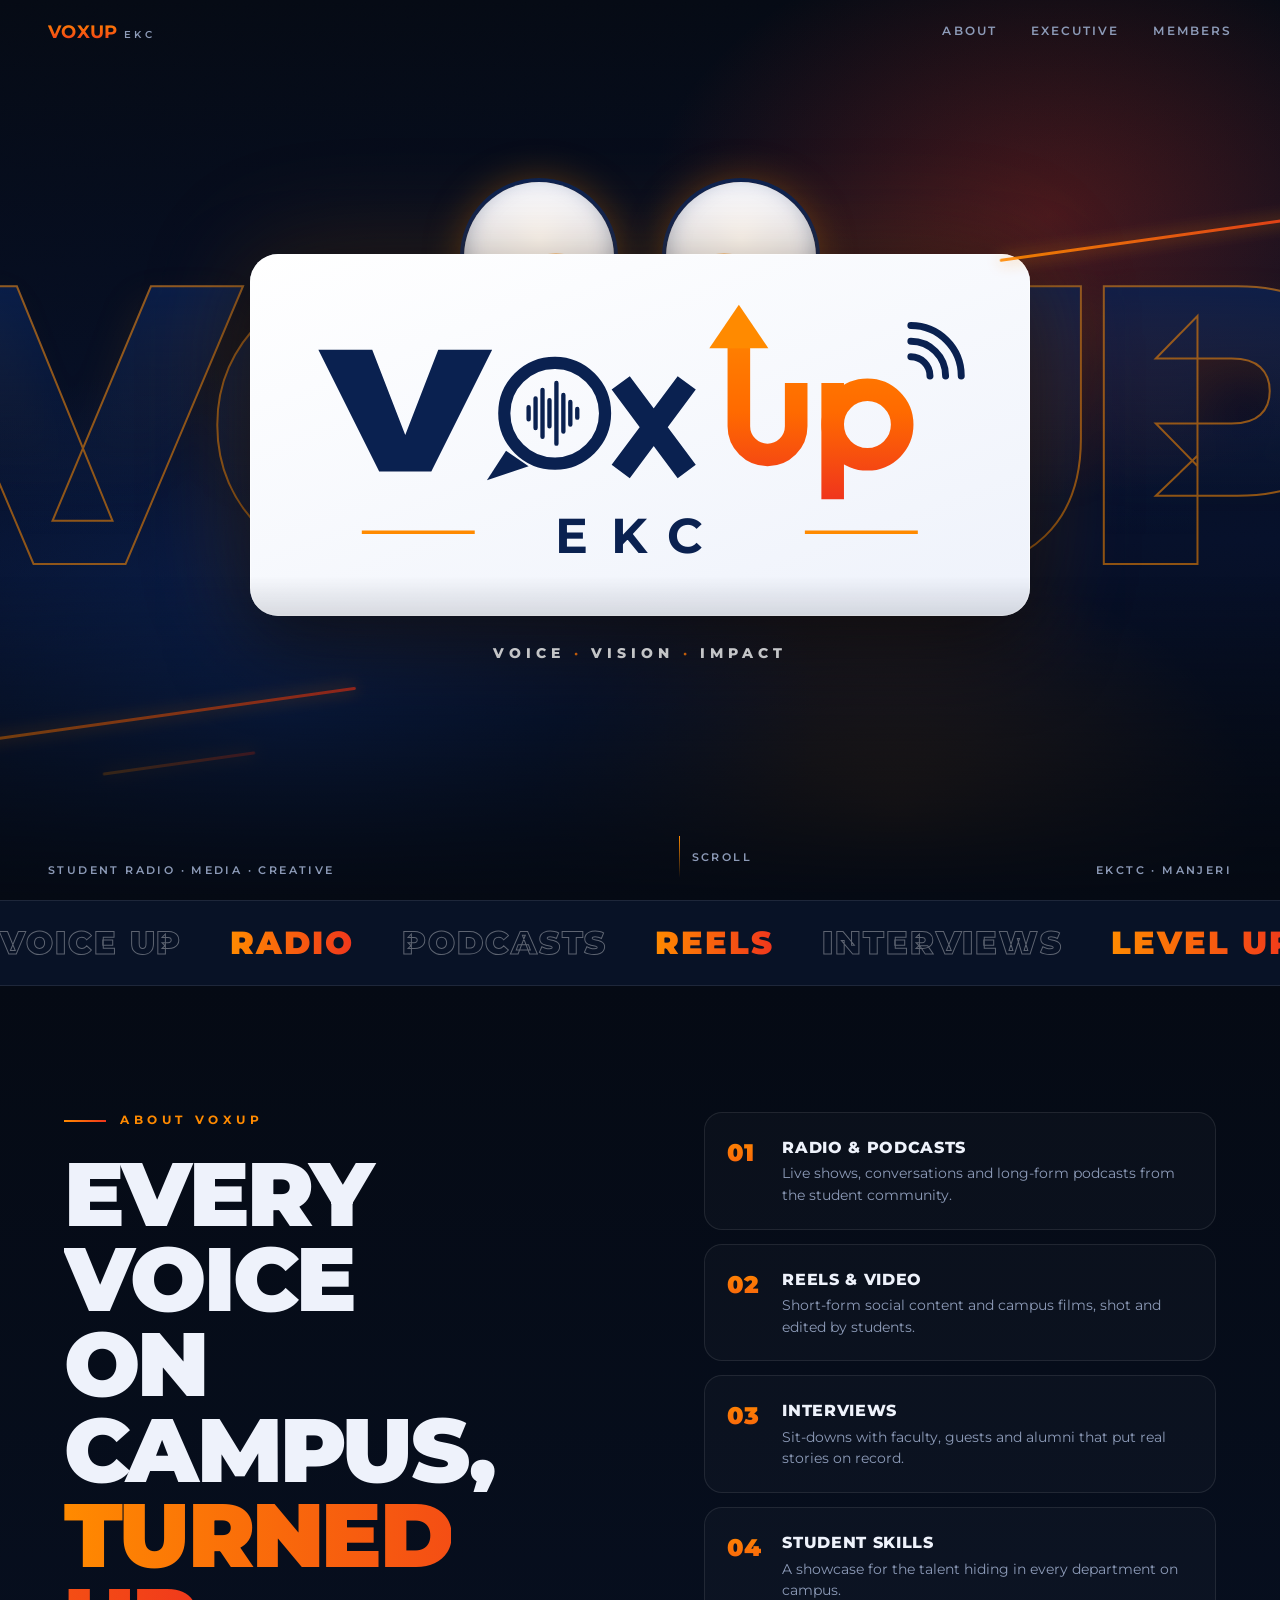
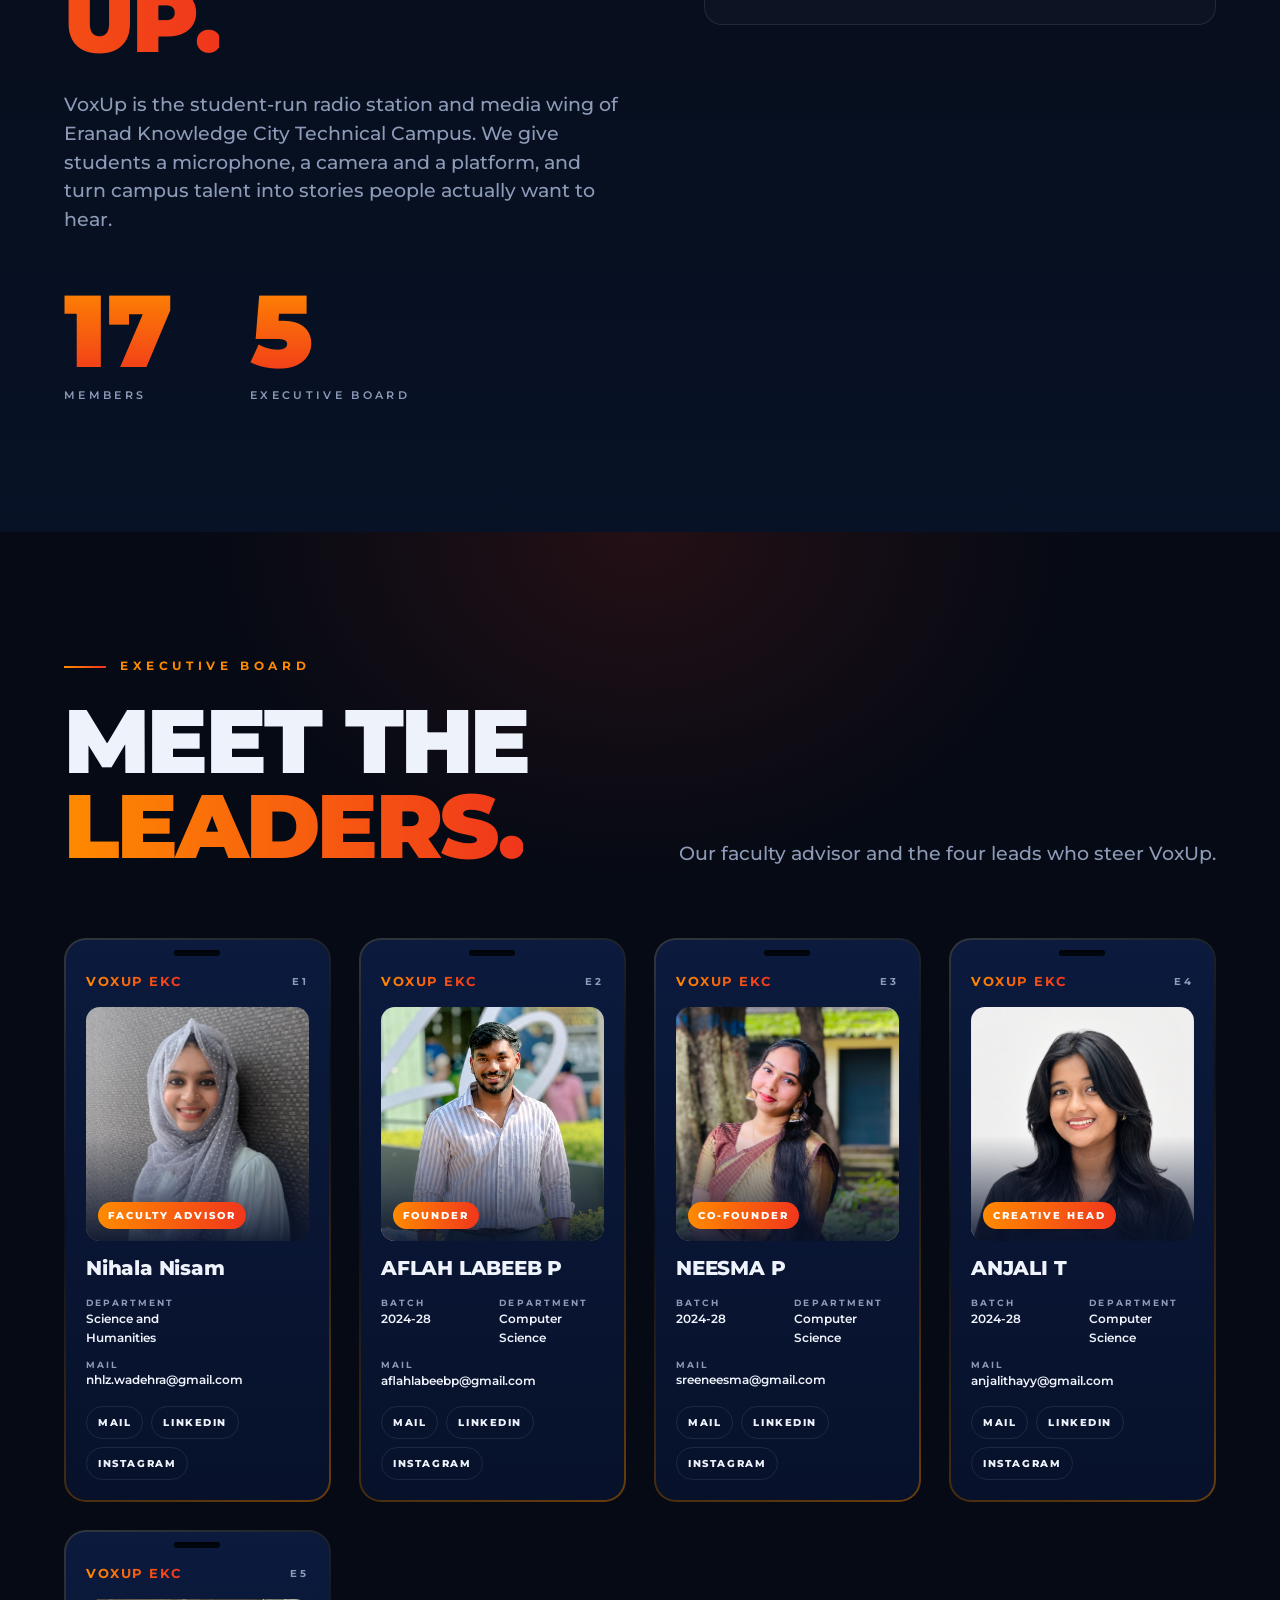
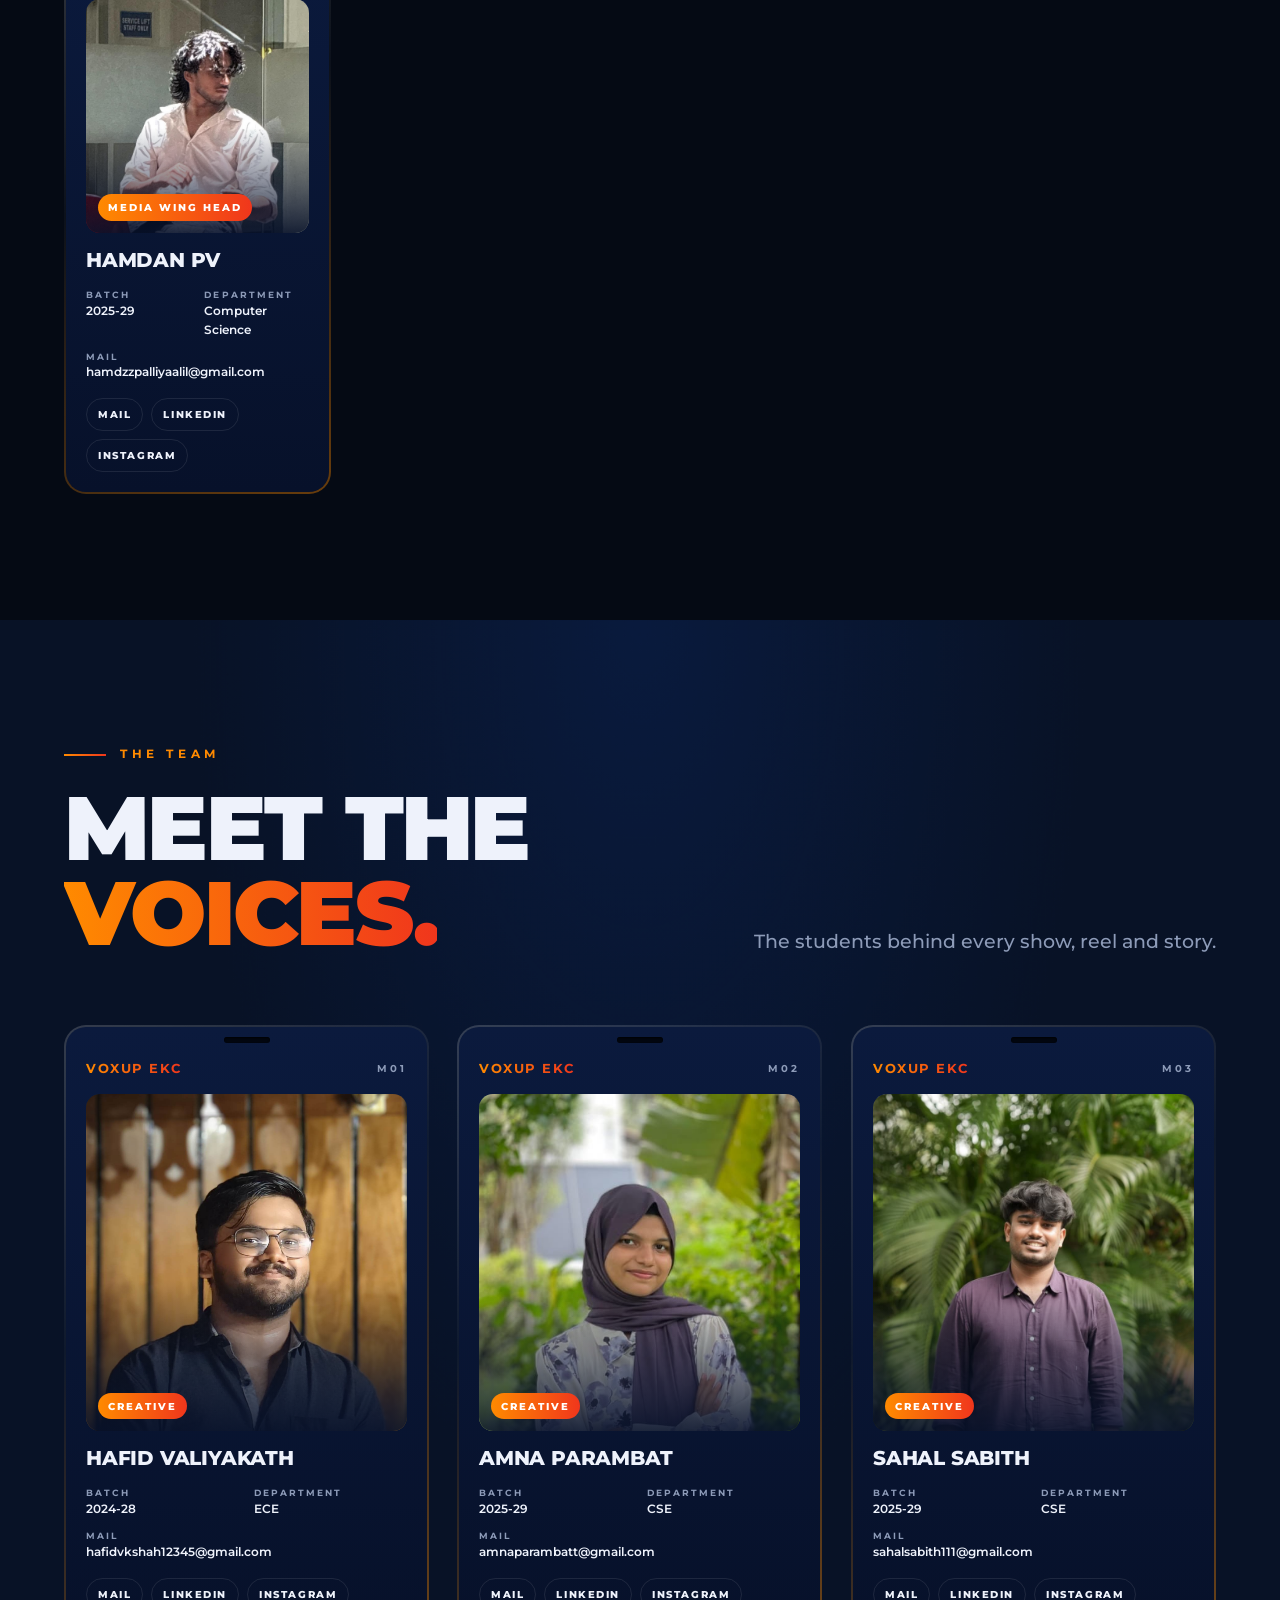
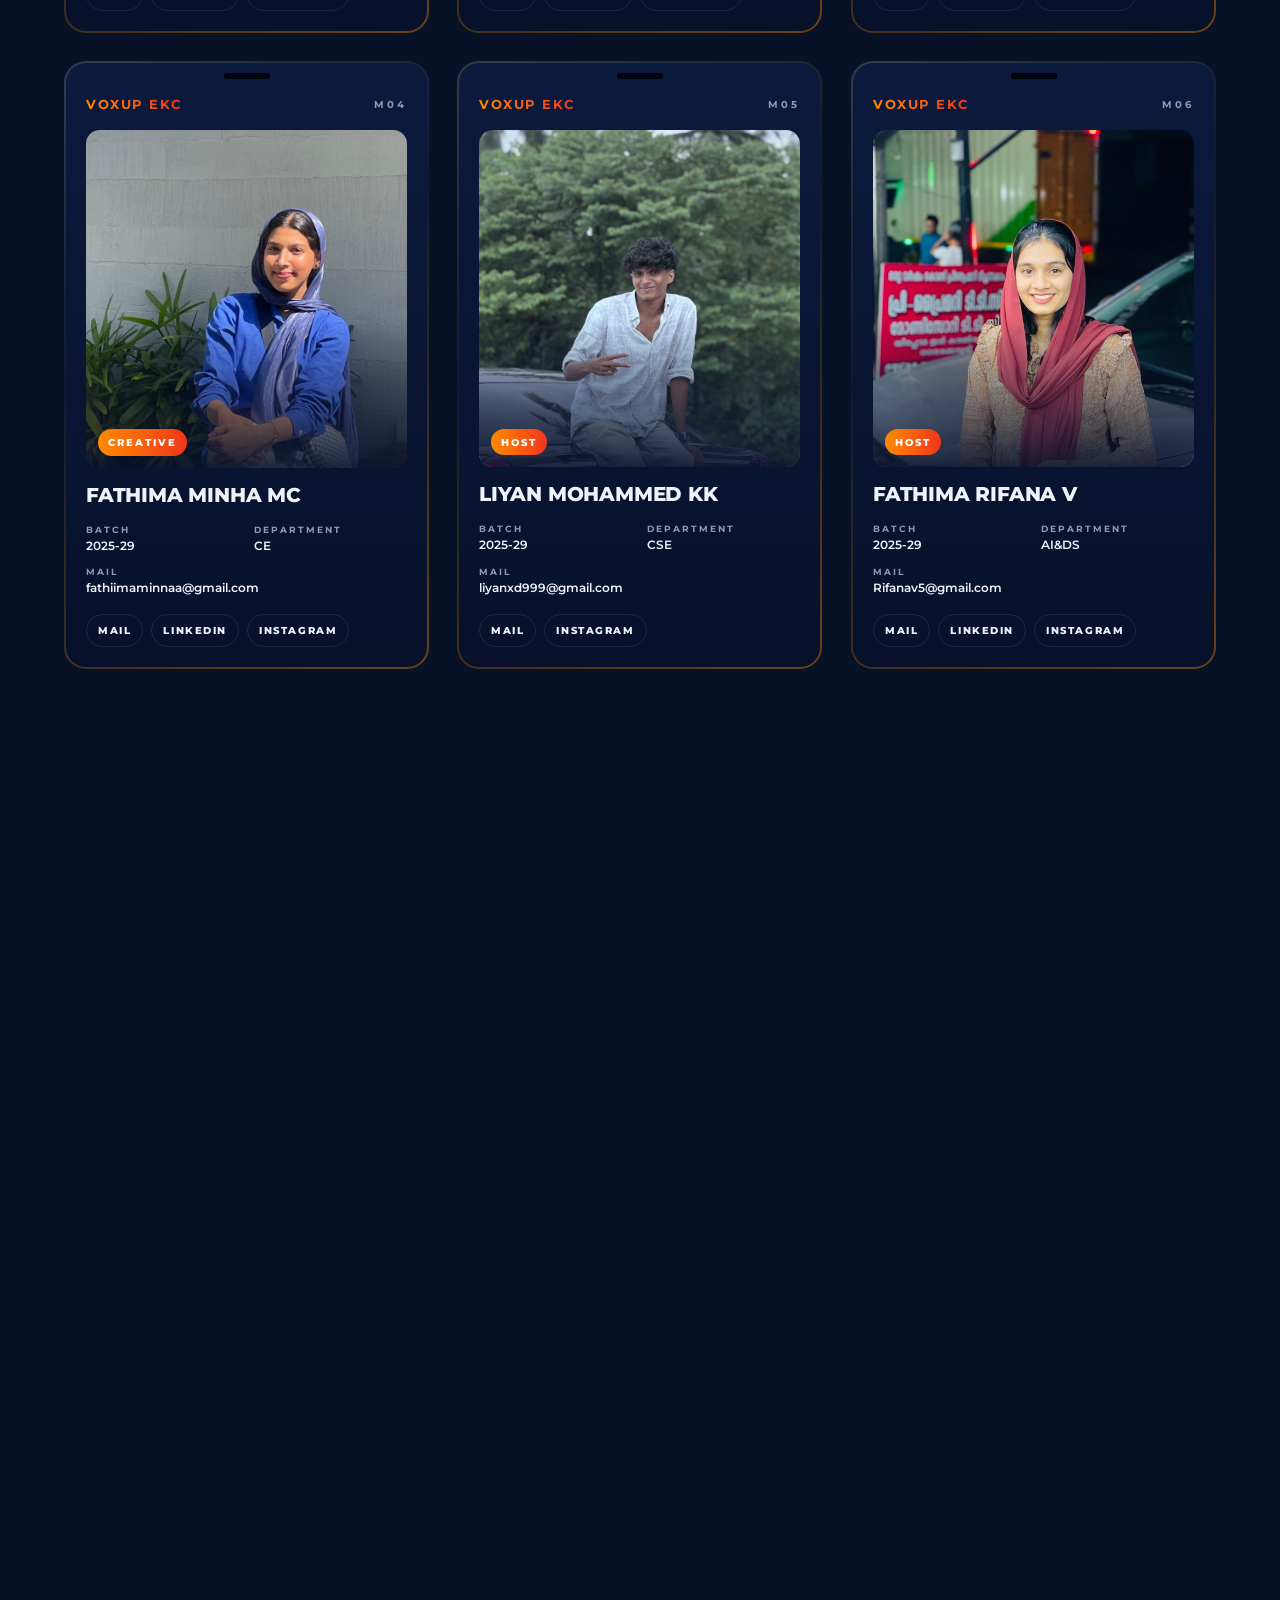
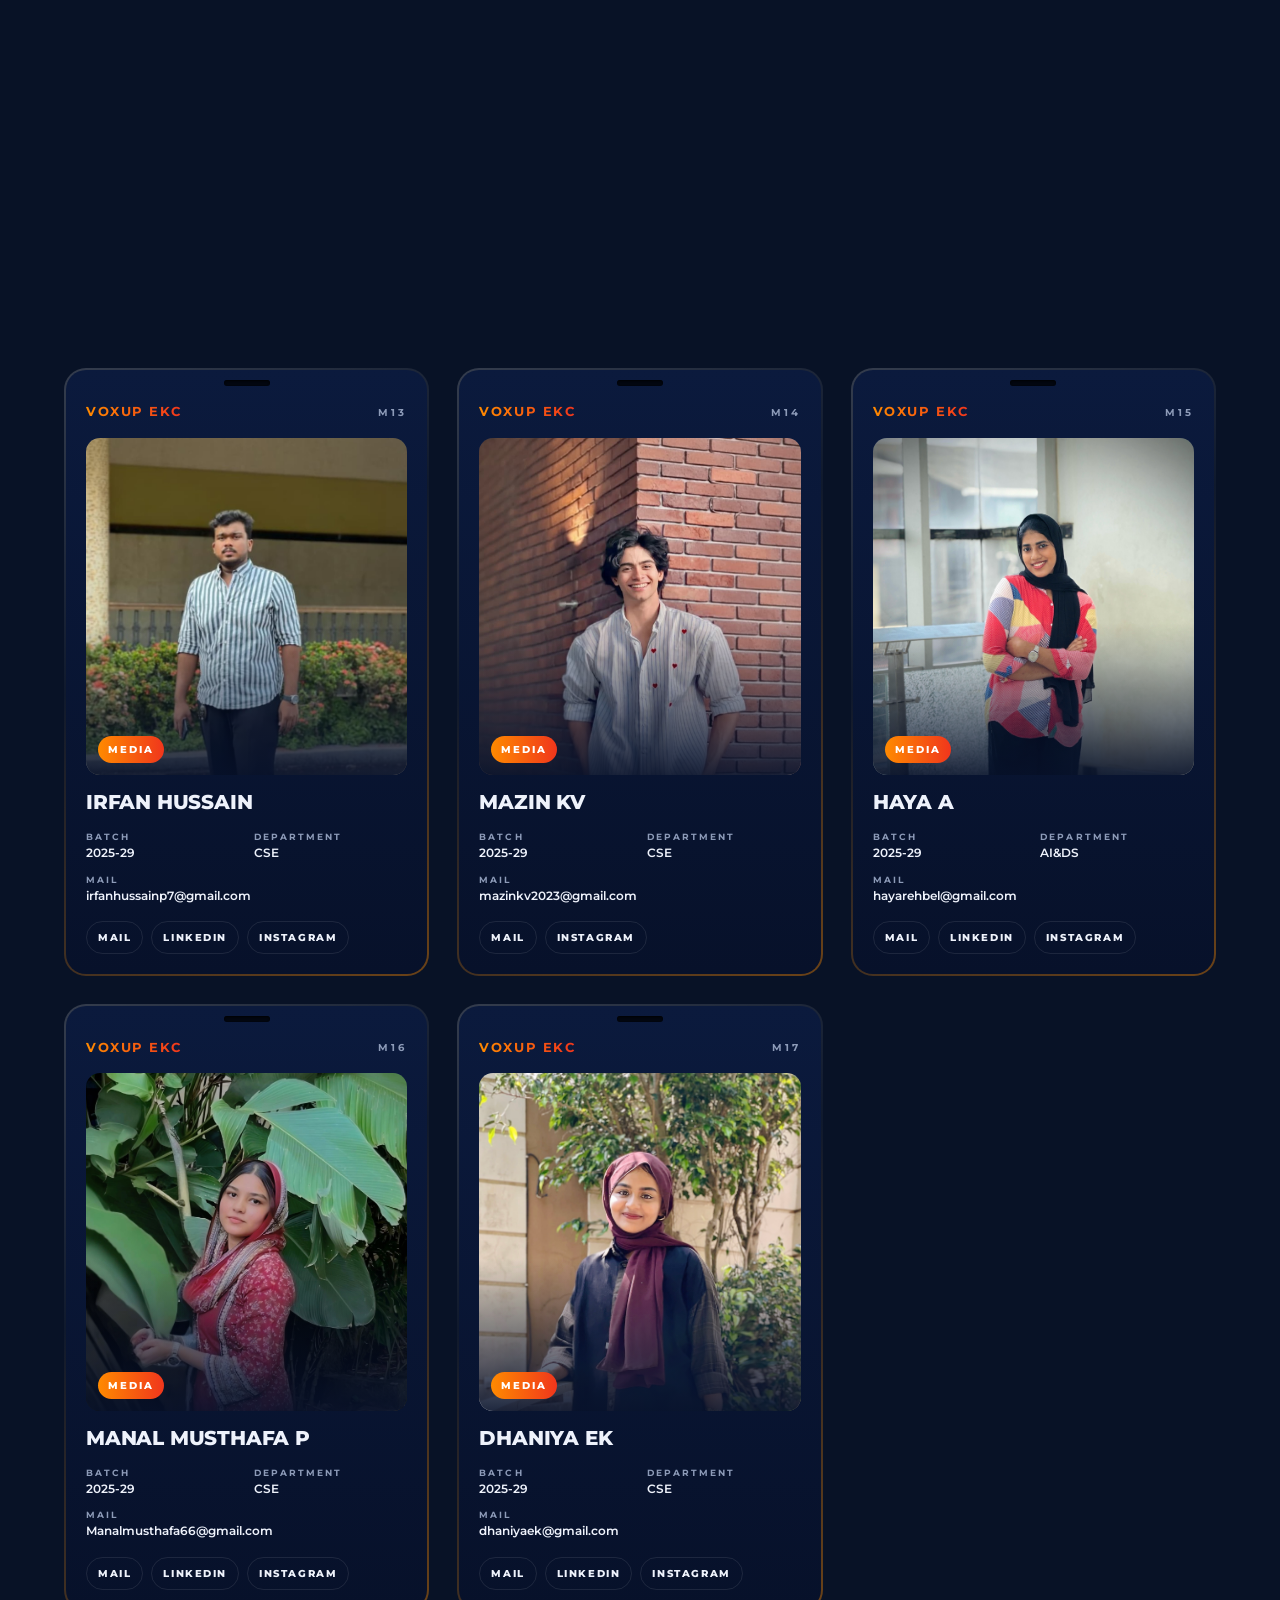
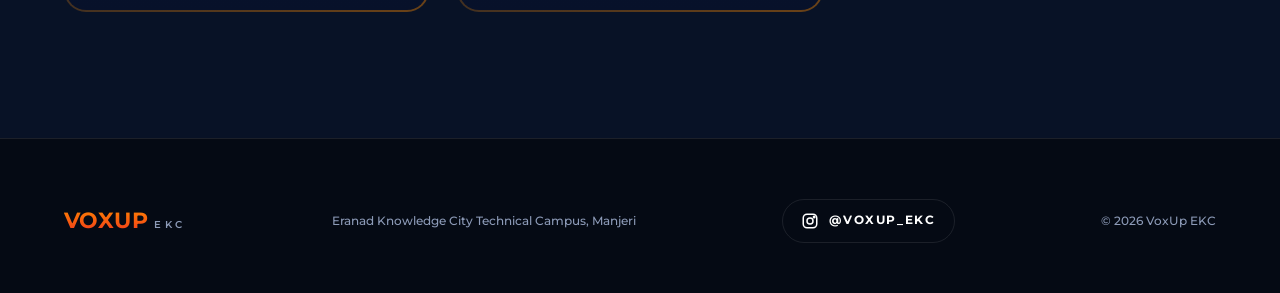
==== commit 4488d97c: "irfan added" ====
--- a/index.html
+++ b/index.html
@@ -484,13 +484,13 @@
   photo:"photos/member-16.jpg", pos:"70% 20%", zoom:1.2};
 MEMBERS[12] = {...blank, 
   role:"Media", 
-  name:"IRFAN", 
-  batch:"2025-29", 
-  dept:"CSE", id:"",
-  mail:"",
-  linkedin: "", 
-  instagram:"",
-  photo:"photos/member-17.jpg", pos:"70% 20%", zoom:1.0};
+  name:"IRFAN HUSSAIN", 
+  batch:"2025-29", 
+  dept:"CSE", id:"",
+  mail:"irfanhussainp7@gmail.com",
+  linkedin: "https://www.linkedin.com/in/irfan-hussain-283811384?utm_source=share&utm_campaign=share_via&utm_content=profile&utm_medium=ios_app", 
+  instagram:"https://www.instagram.com/irfan.hussain___?psln=MTdkZGx5b2E1NGJieA%3D%3D&utm_source=qr",
+  photo:"photos/member-17.jpg", pos:"80% 20%", zoom:1.2};
 MEMBERS[13] = {...blank, 
   role:"Media", 
   name:"MAZIN KV", 
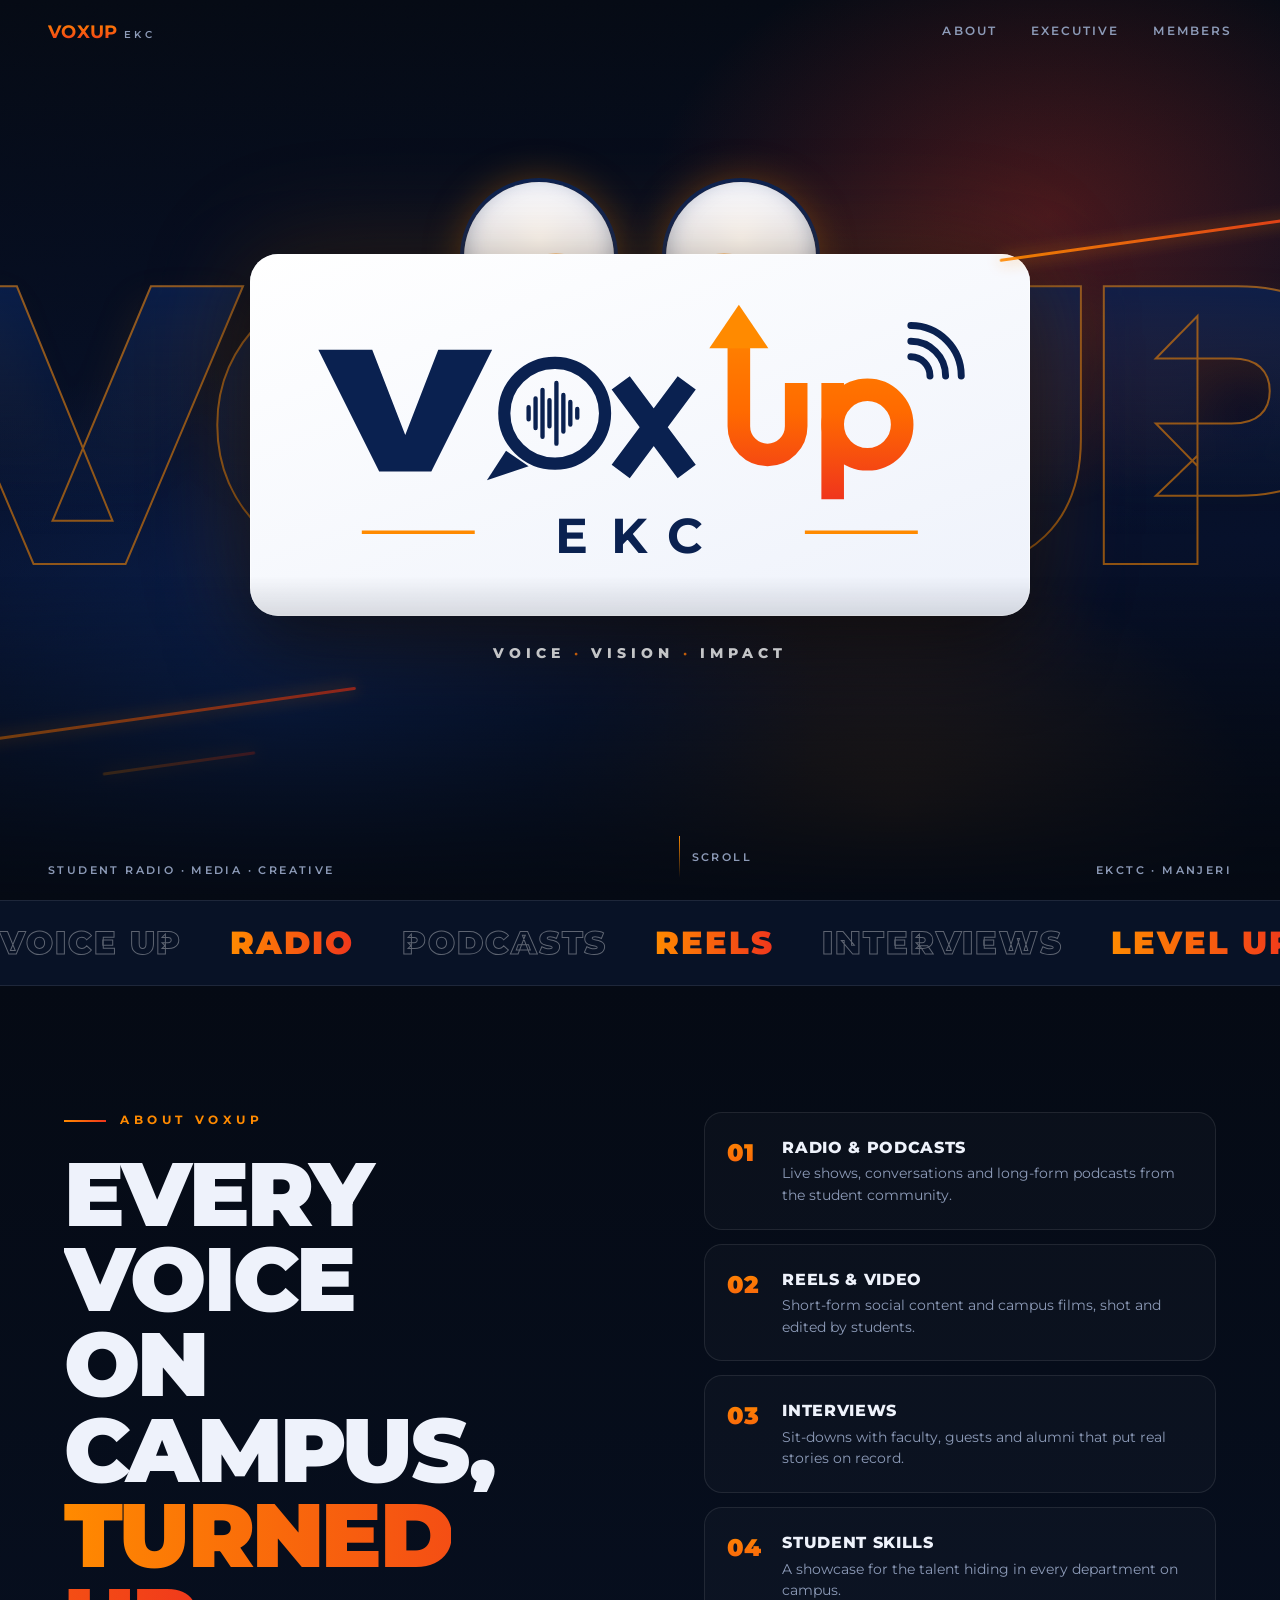
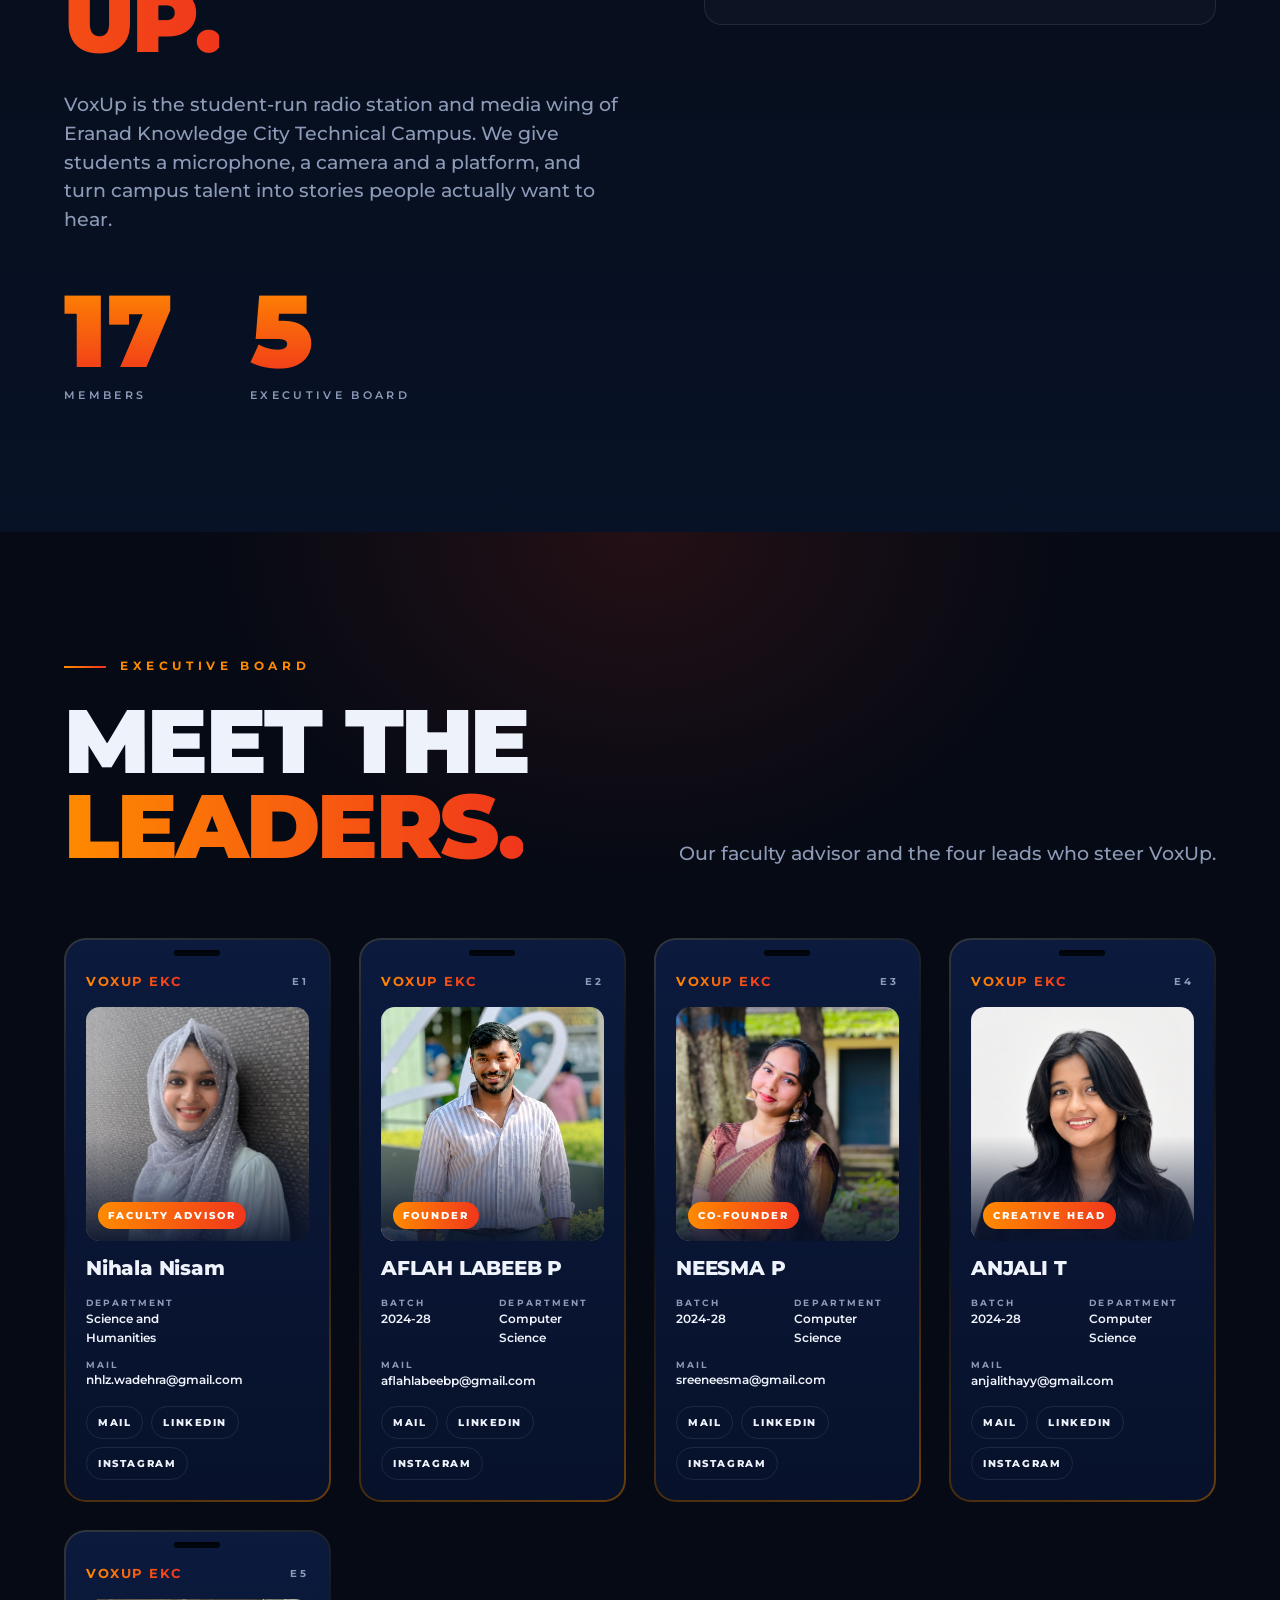
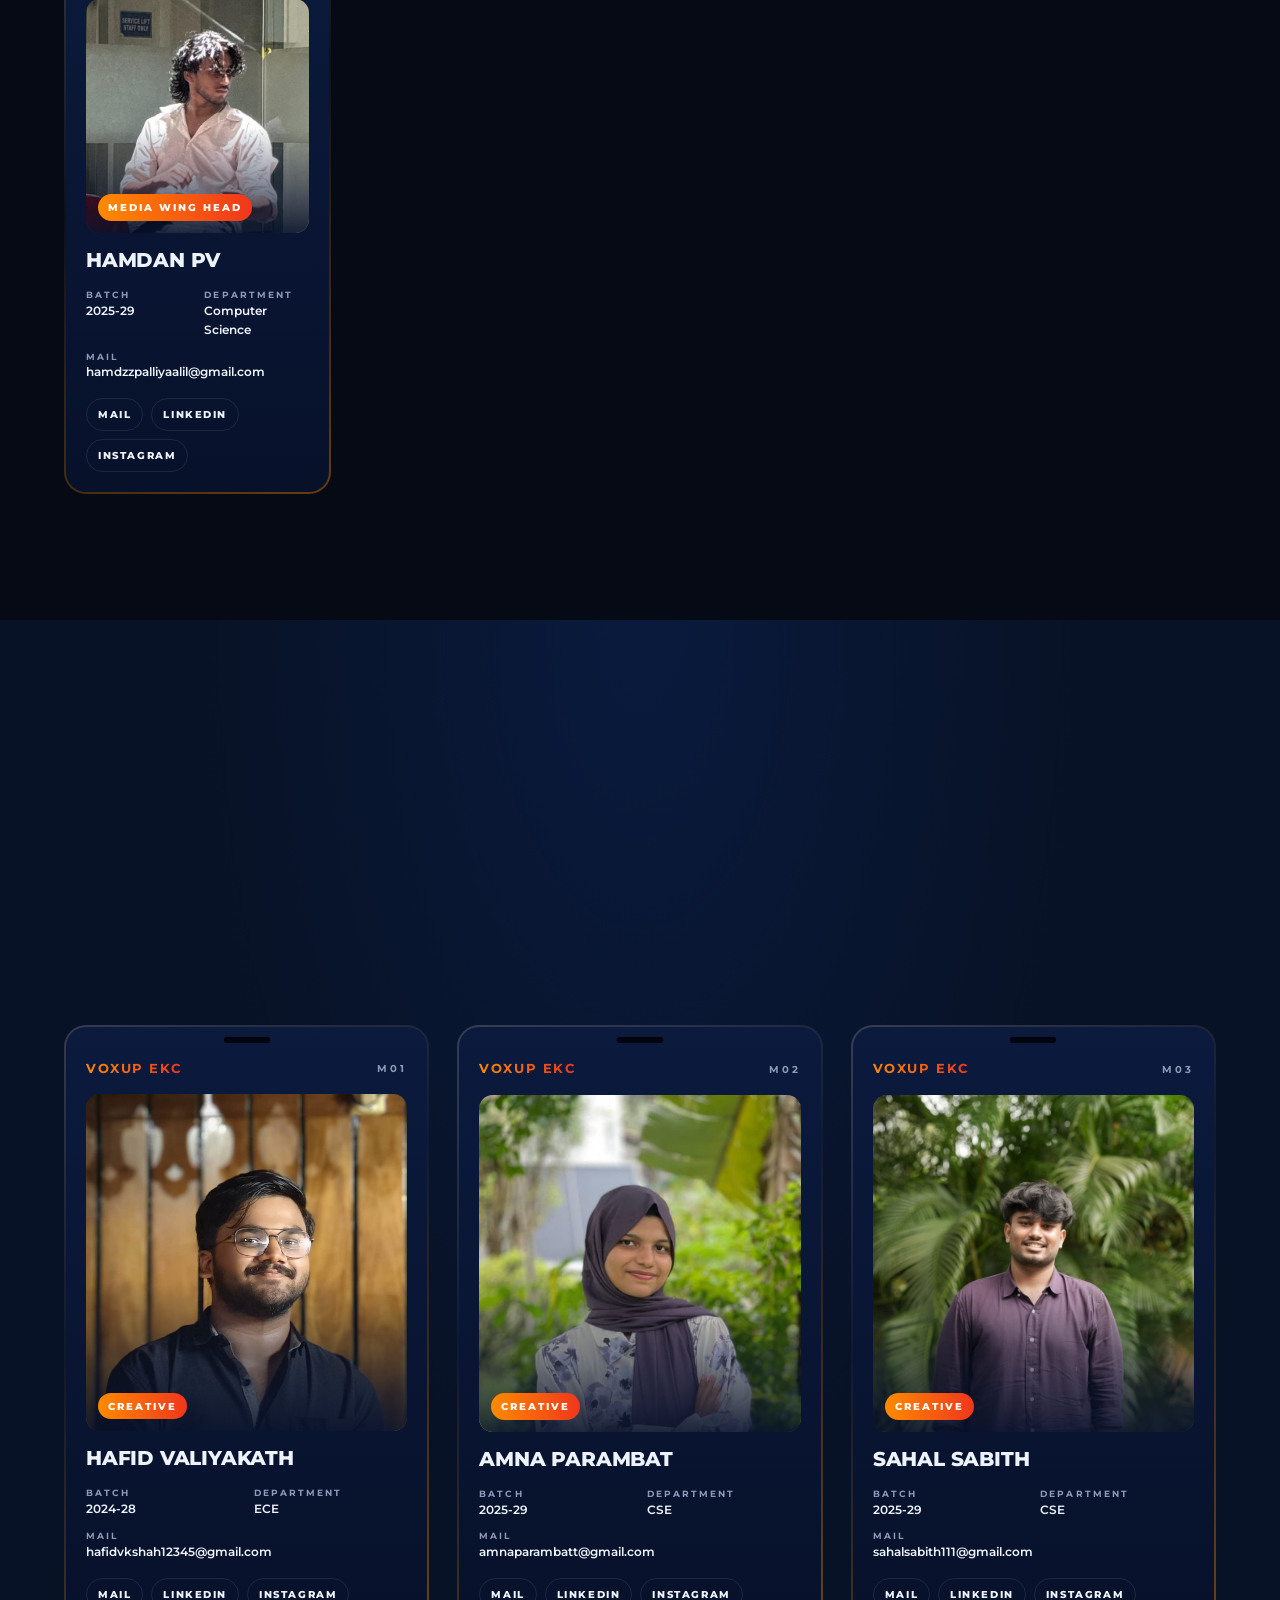
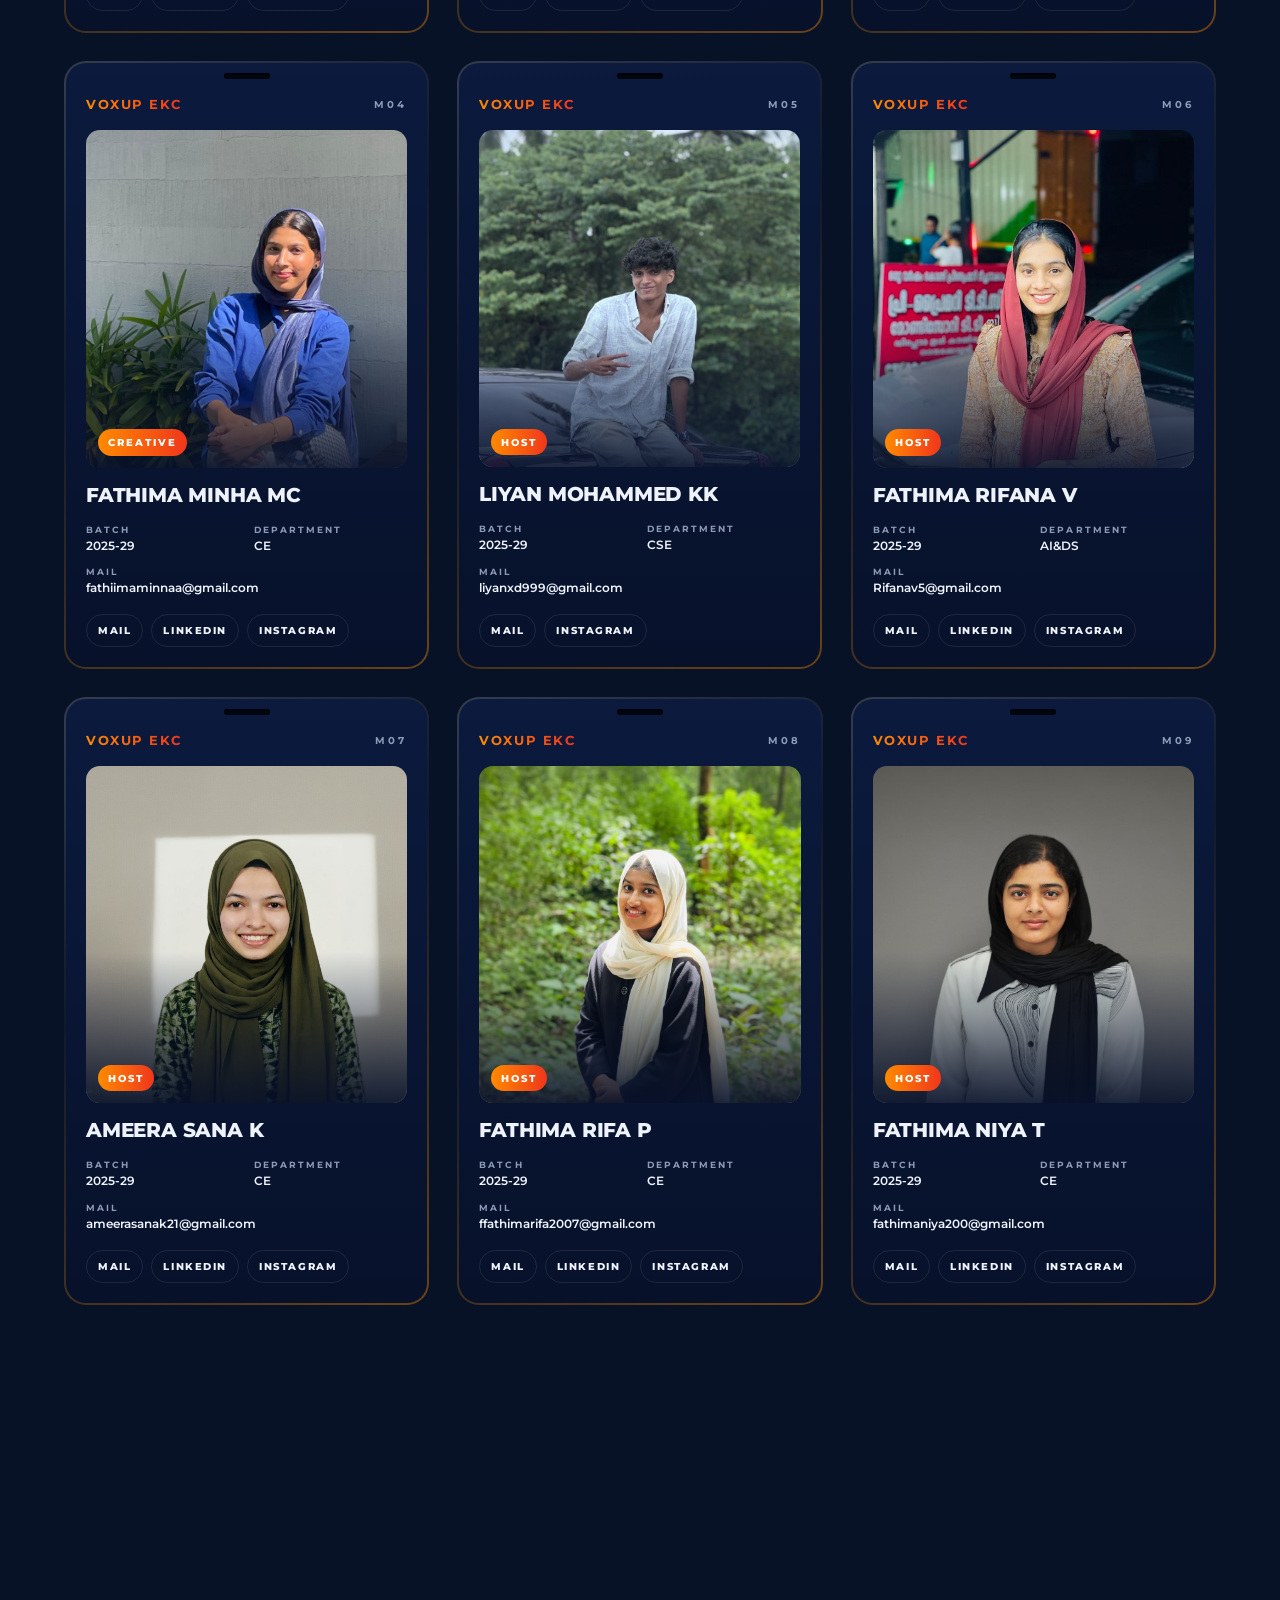
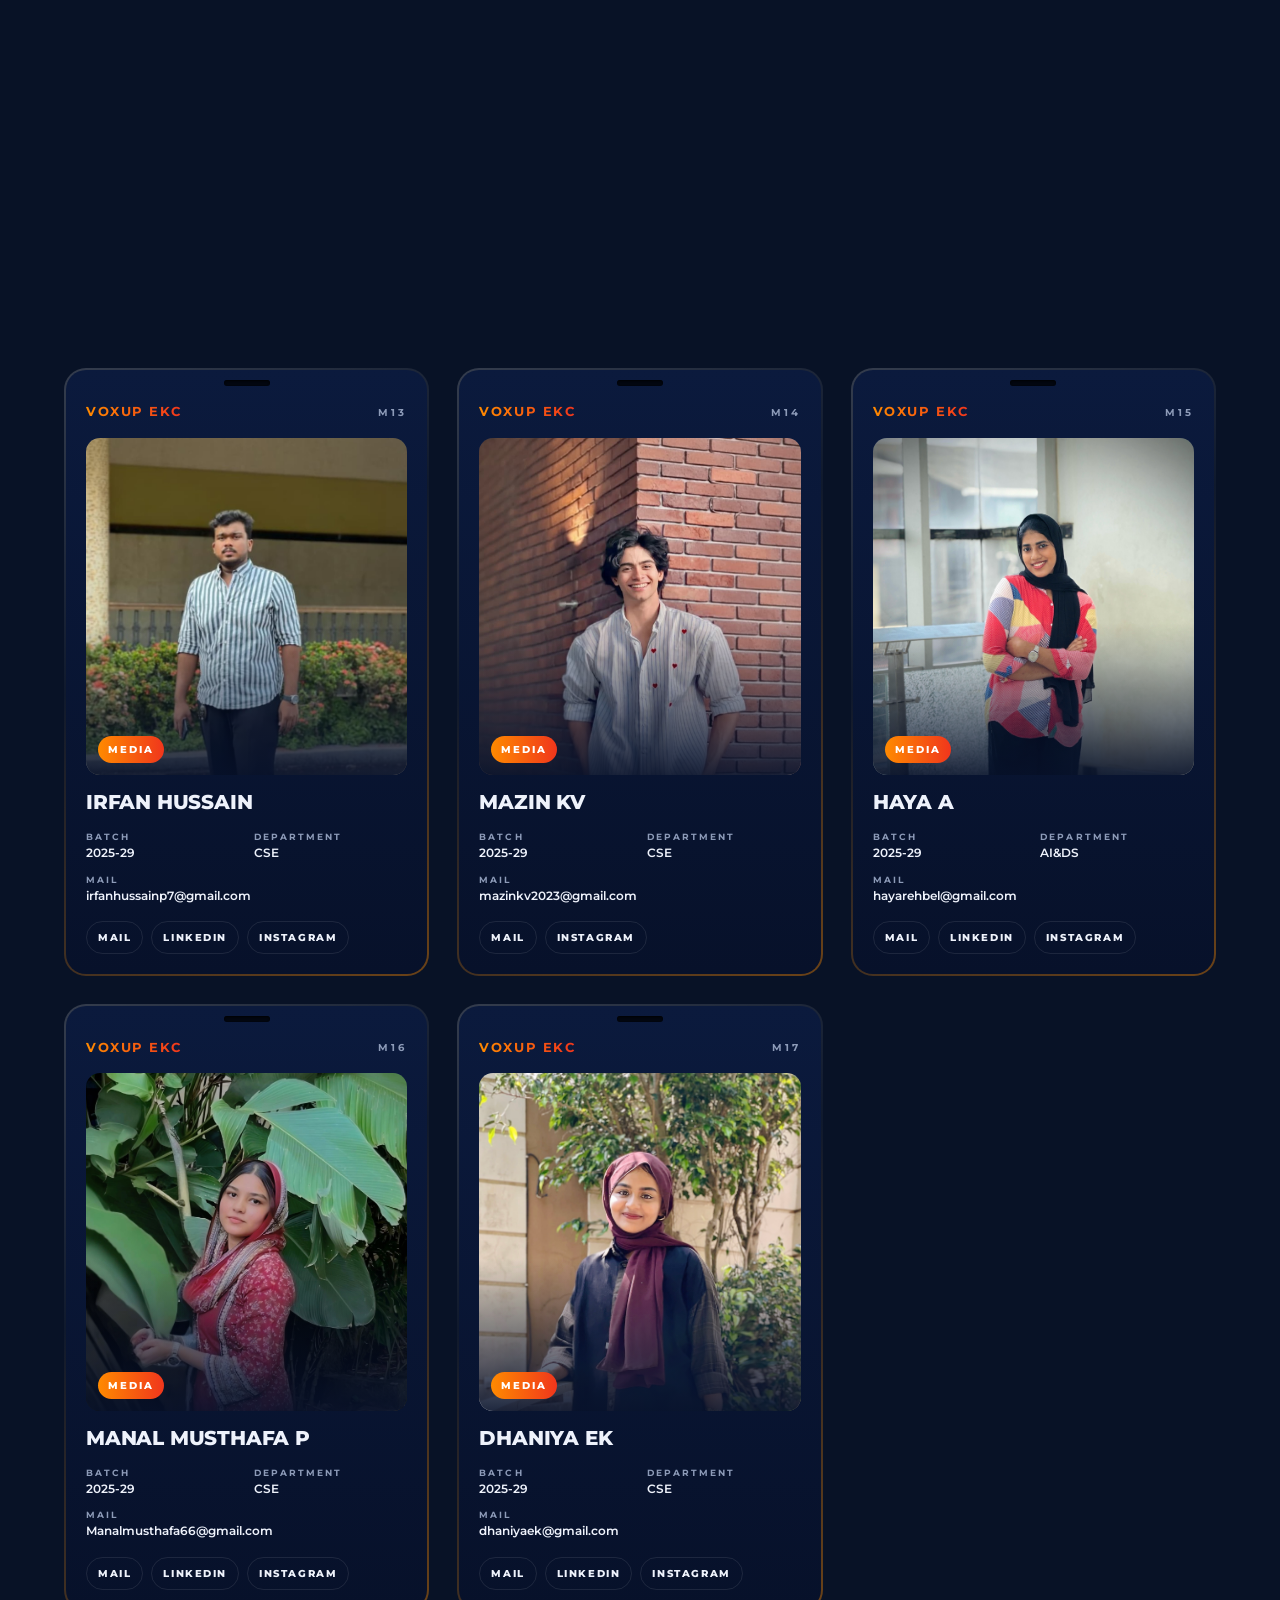
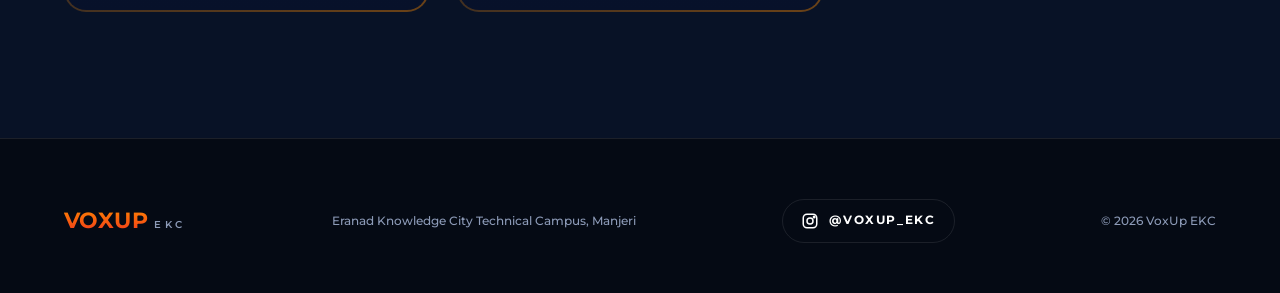
==== commit cfd4f613: "nihala miss linkdin updated" ====
--- a/index.html
+++ b/index.html
@@ -369,7 +369,7 @@
 
 const blank = {name:"",batch:"",dept:"",id:"",mail:"",linkedin:"",instagram:"",photo:""};
 const EXEC = [
-  {...blank, role:"Faculty Advisor",name:"Nihala Nisam", batch:"", dept:"Science and Humanities", id:"", mail:"nhlz.wadehra@gmail.com", linkedin: "https://www.linkedin.com/in/nihalanisam?utm_source=share_via&utm_content=profile&utm_medium=member_android", instagram:"https://www.instagram.com/insane_lady_/", photo:"photos/member-00.jpg"},
+  {...blank, role:"Faculty Advisor",name:"Nihala Nisam", batch:"", dept:"Science and Humanities", id:"", mail:"nhlz.wadehra@gmail.com", linkedin: "https://in.linkedin.com/in/nihala-nisam", instagram:"https://www.instagram.com/insane_lady_/", photo:"photos/member-00.jpg"},
   {...blank, role:"Founder", name:"AFLAH LABEEB P", batch:"2024-28", dept:"Computer Science", id:"", mail:"aflahlabeebp@gmail.com", linkedin: "https://www.linkedin.com/in/aflah-labeeb-p-809556328?utm_source=share_via&utm_content=profile&utm_medium=member_android", instagram:"https://www.instagram.com/aflah_labeeb_p/", photo:"photos/member-01.jpg",pos:"50% 40%", zoom:1.5},
   {...blank, role:"Co-Founder", name:"NEESMA P", batch:"2024-28", dept:"Computer Science", id:"", mail:"sreeneesma@gmail.com",     linkedin: "https://www.linkedin.com/in/neesma-anil-2385803b4?utm_source=share_via&utm_content=profile&utm_medium=member_android", instagram:"https://www.instagram.com/neesma._/", photo:"photos/member-02.jpg",pos:"50% 60%", zoom:1.3},
   {...blank, role:"Creative Head", name:"ANJALI T", batch:"2024-28", dept:"Computer Science", id:"", mail:"anjalithayy@gmail.com", linkedin: "https://www.linkedin.com/in/anjali-thayyil-15a80a328?utm_source=share_via&utm_content=profile&utm_medium=member_android", instagram:"https://www.instagram.com/_anjalithayyil_?stkn=d3J3bjQybjllZ25y", photo:"photos/member-03.jpg"},
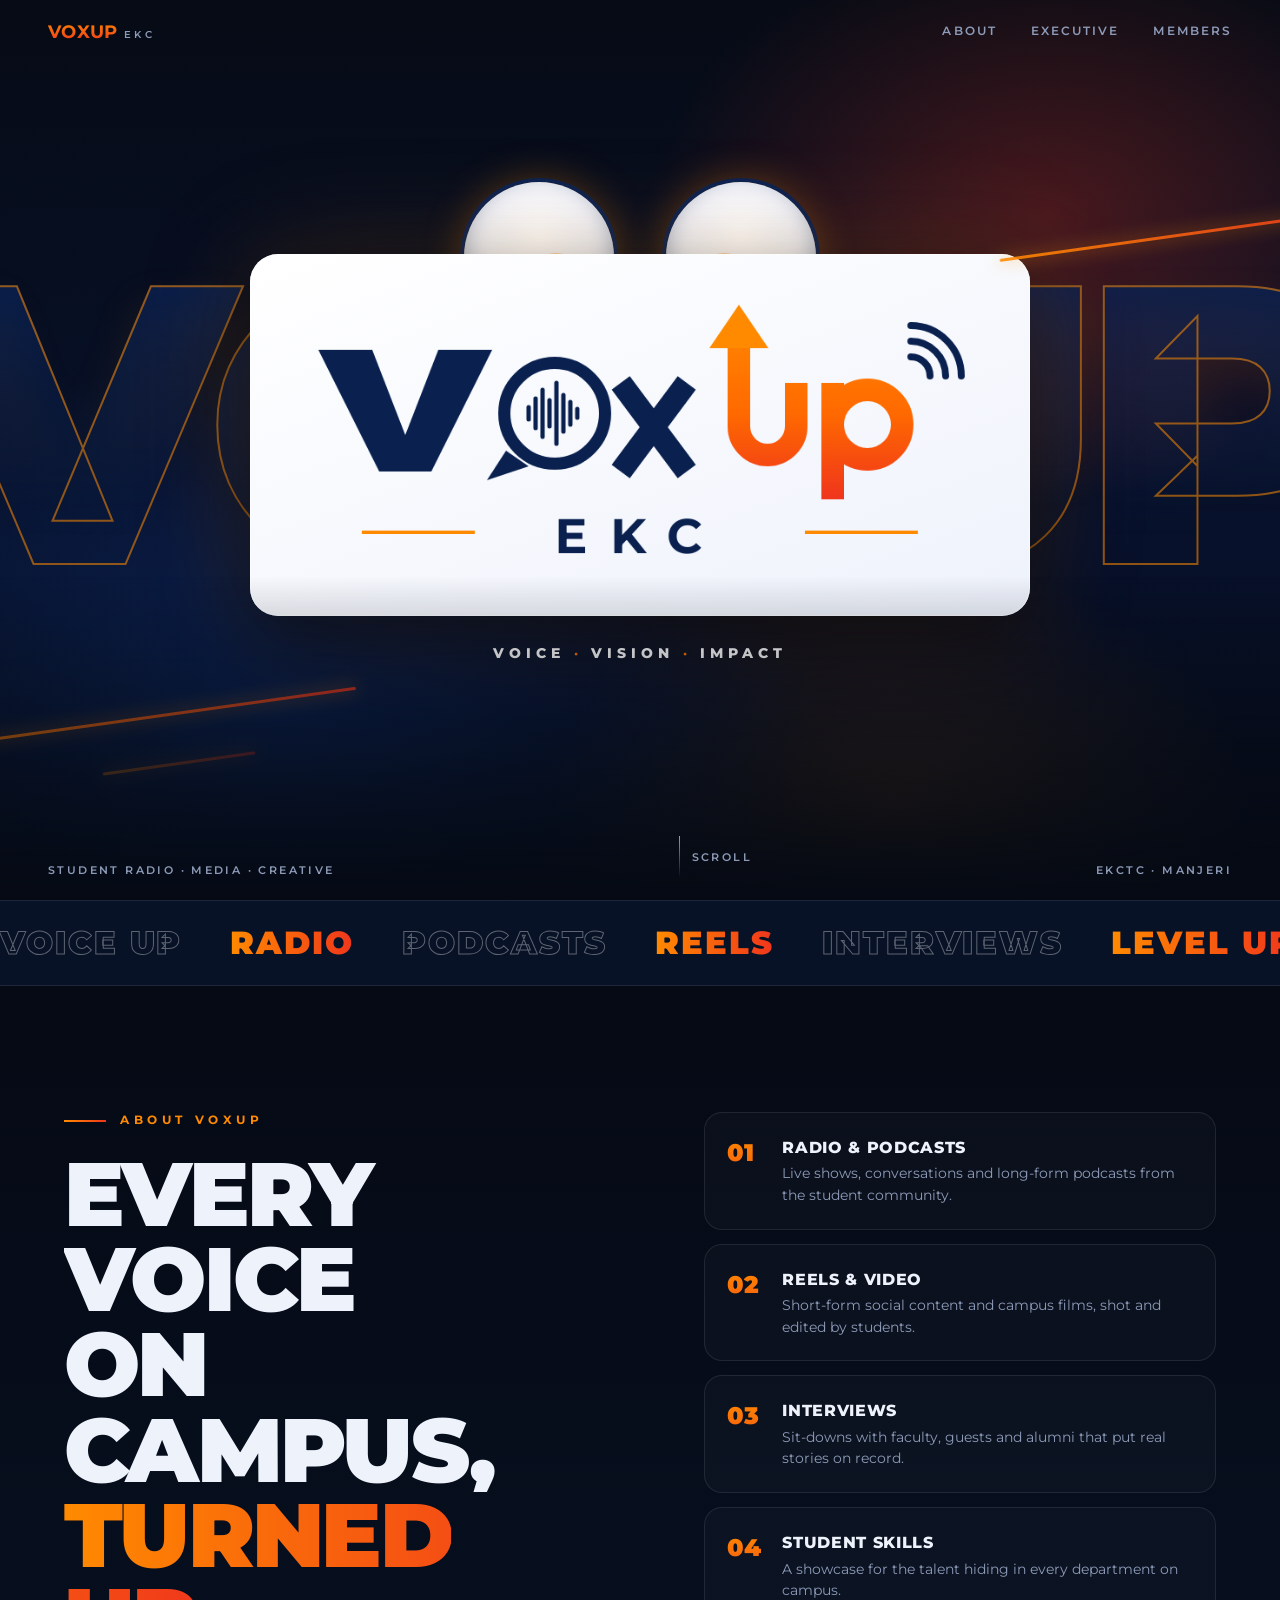
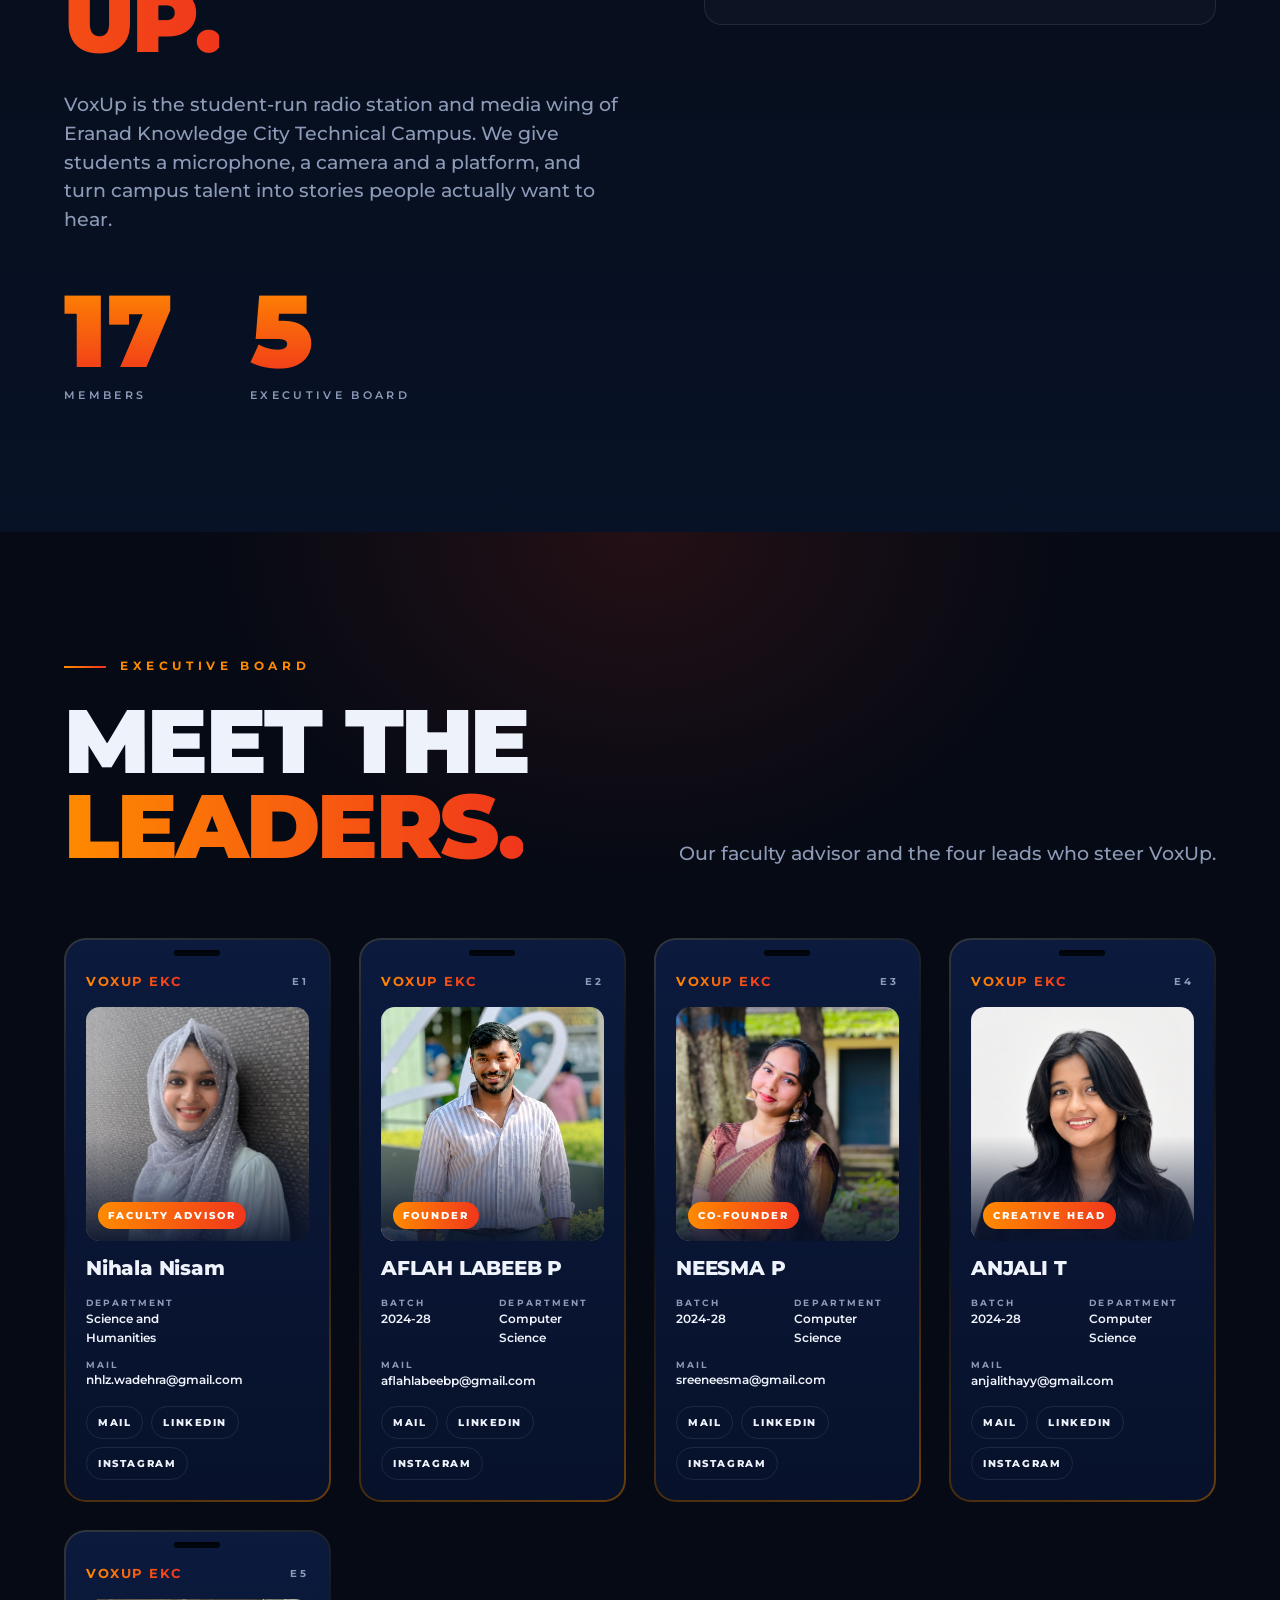
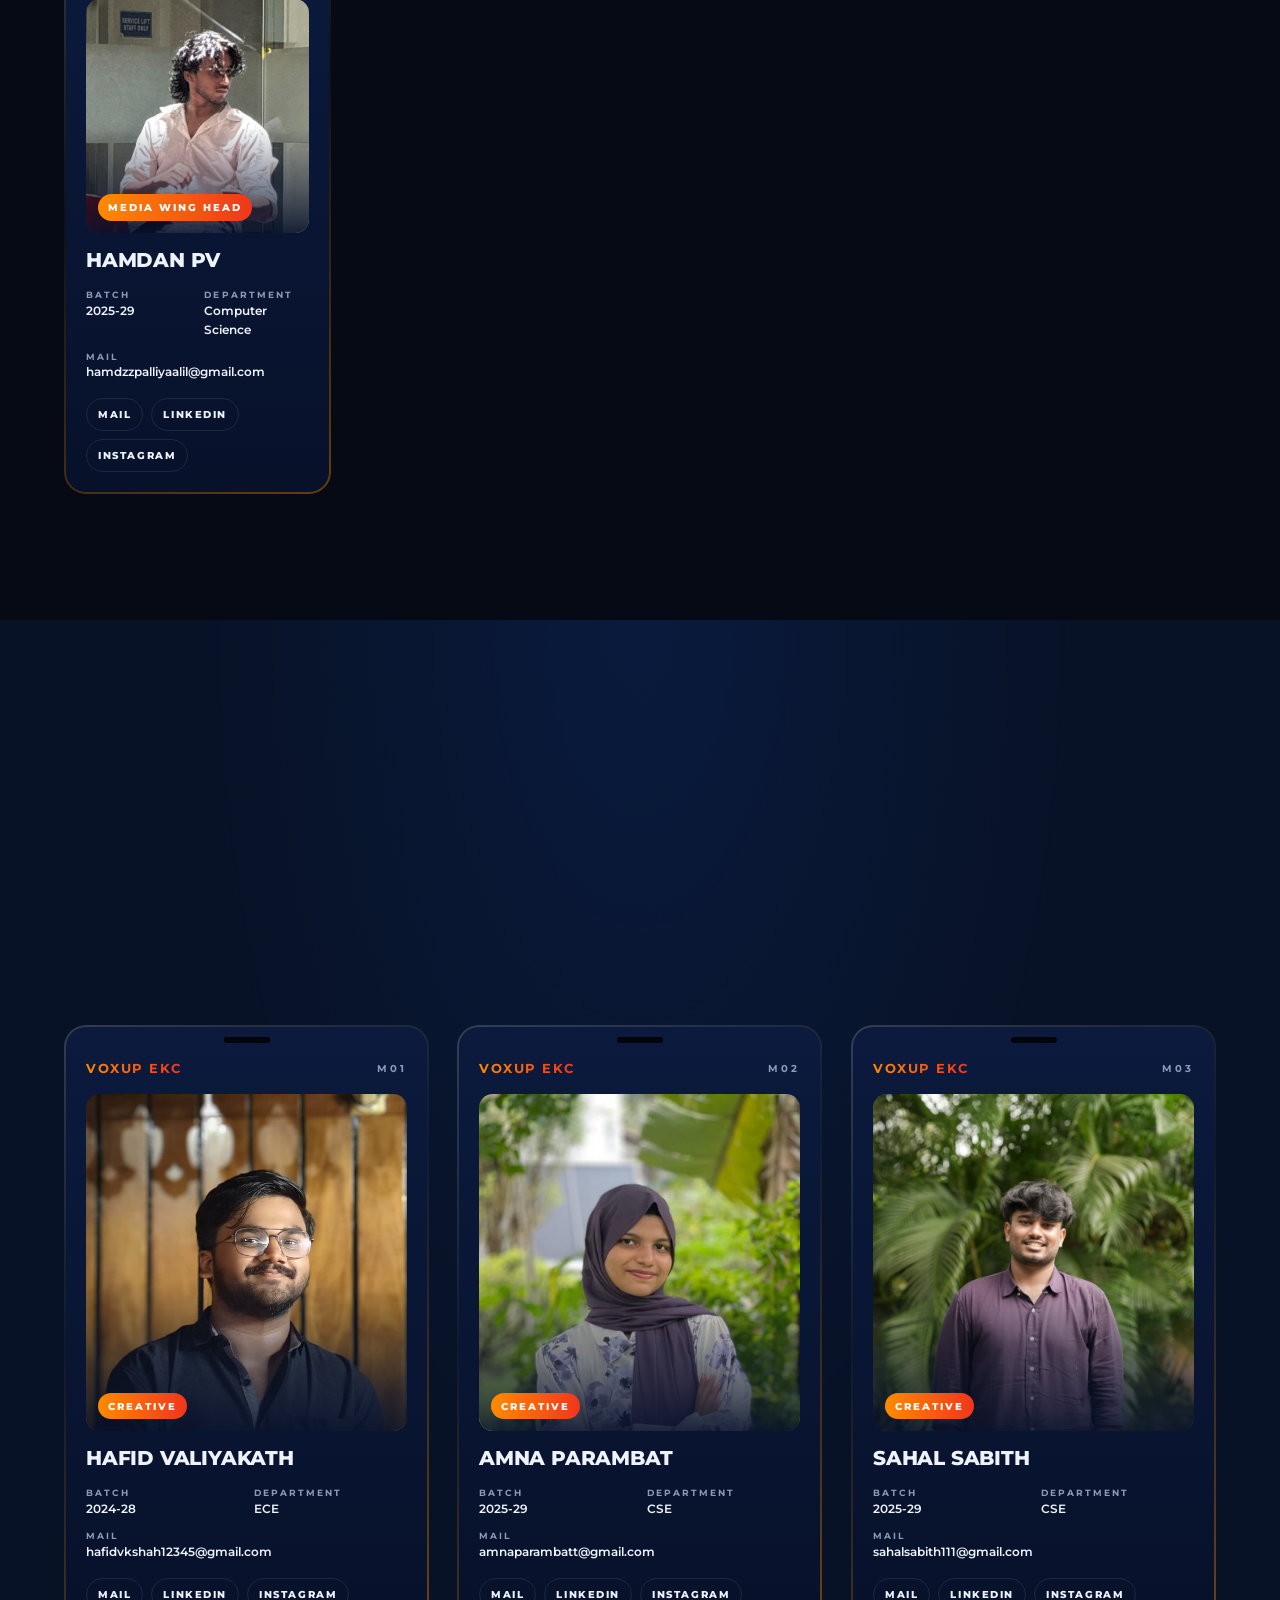
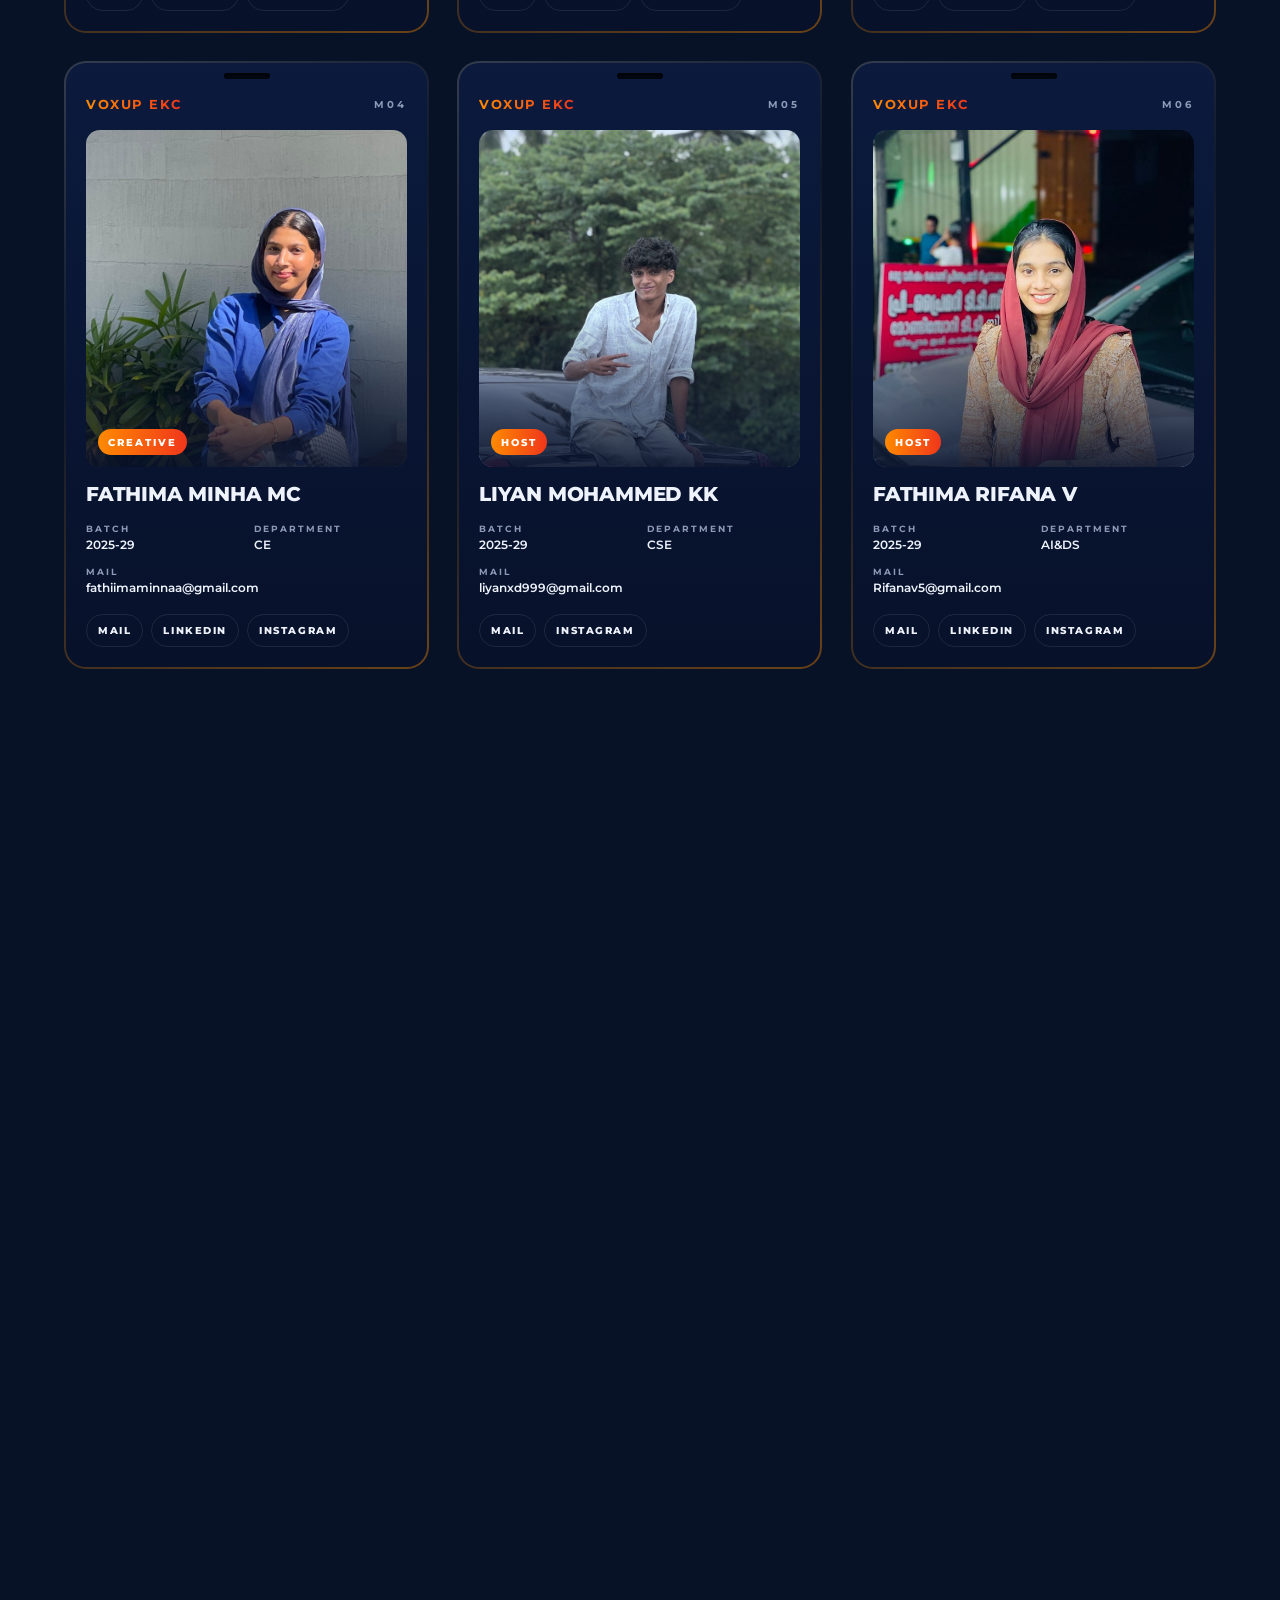
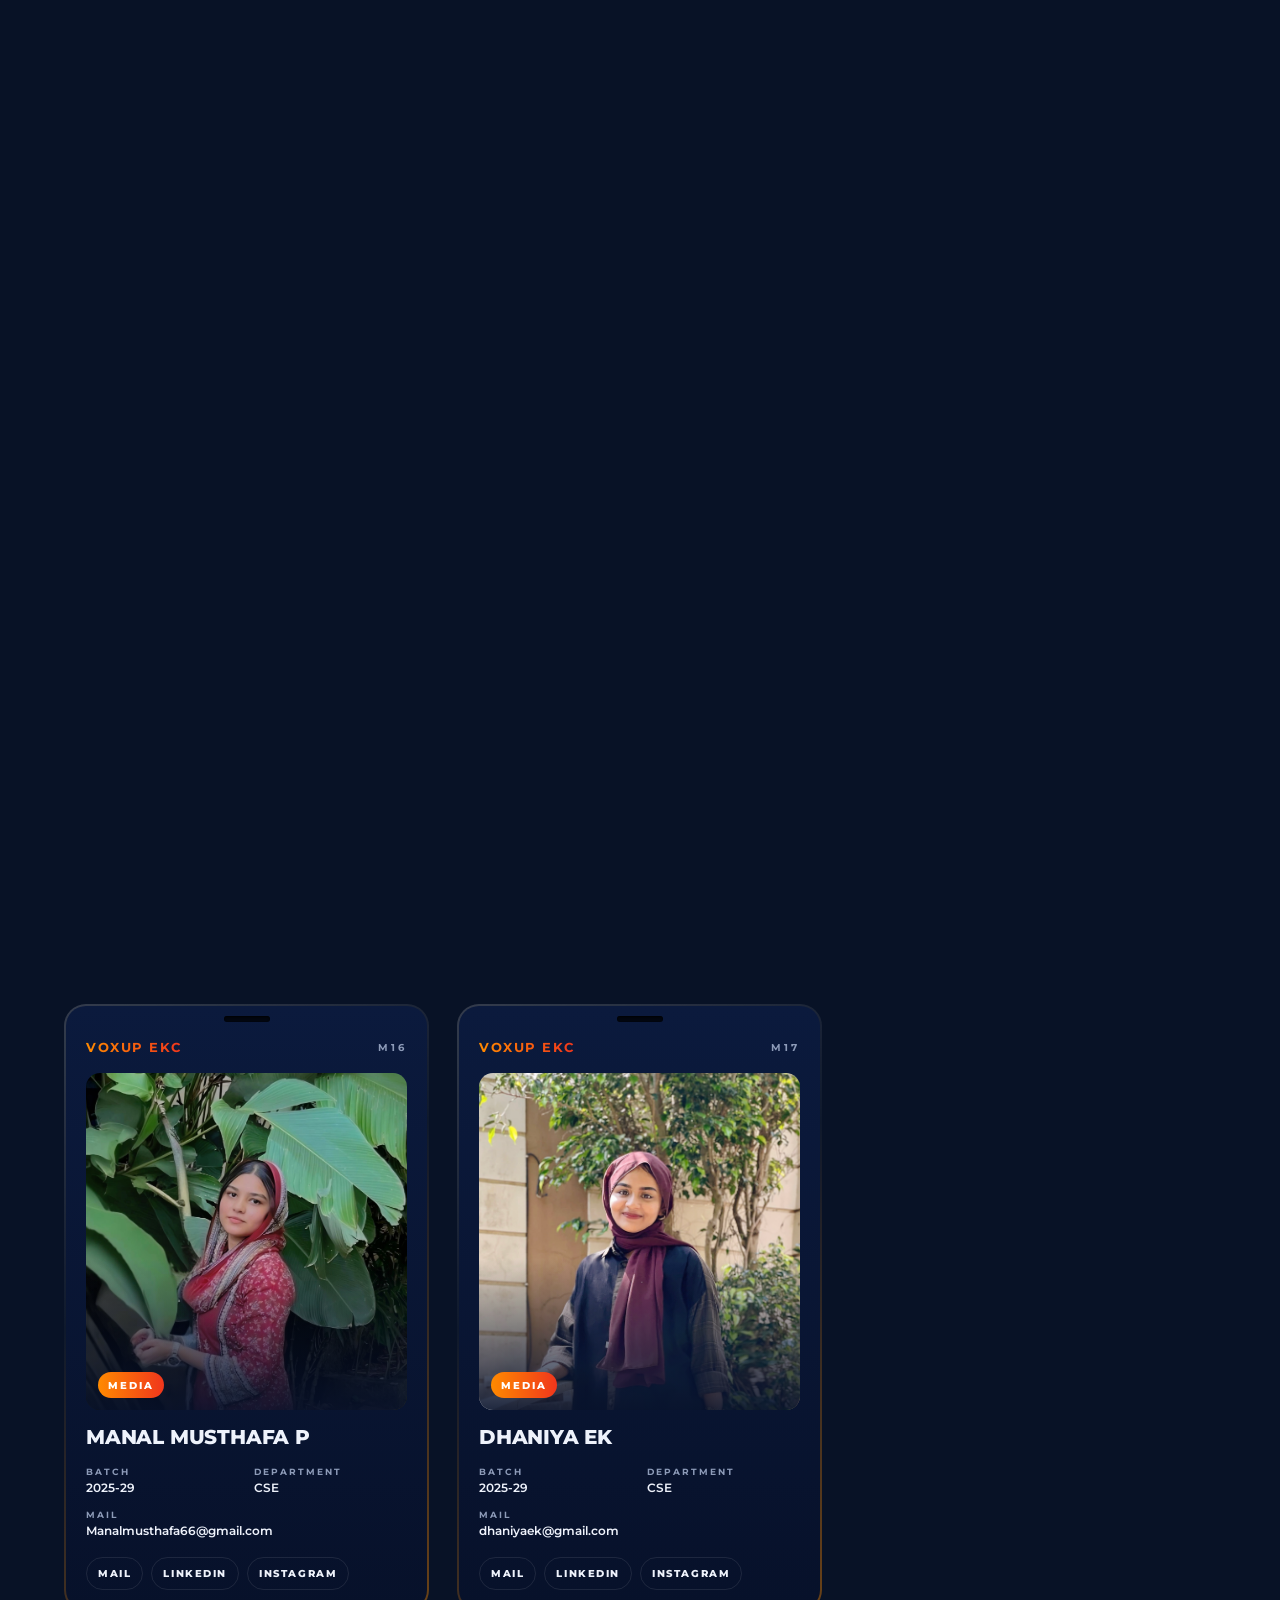
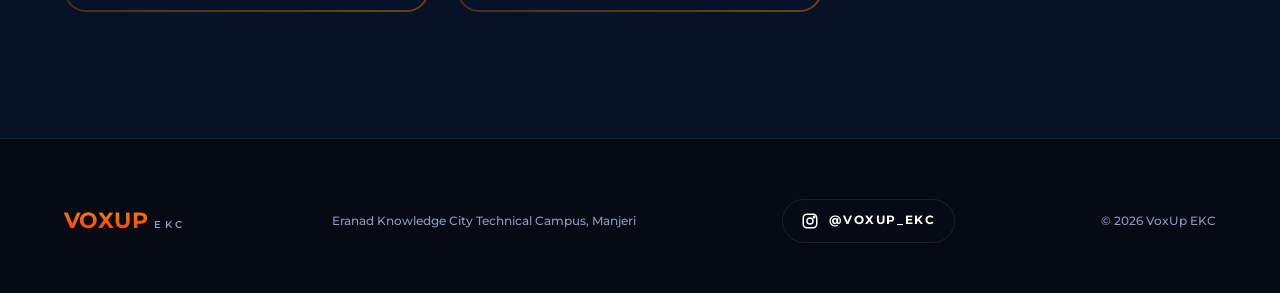
==== commit fea05b83: "intro animation" ====
--- a/index.html
+++ b/index.html
@@ -245,6 +245,54 @@
 .peek .e img{position:absolute;left:50%;top:50%;width:44px;height:44px;margin:-22px 0 0 -22px;transform:translate(calc(var(--gx,0)*14.06%),calc(var(--gy,0)*14.06%));will-change:transform}
 @media(max-aspect-ratio:1/1){.pg-card{padding-top:200px}}
 @media(prefers-reduced-motion:reduce){.pv i.ring{animation:none}}
+
+/* LOGO MOTION GRAPHICS (main hero) */
+#logo .bar{transform-box:fill-box;transform-origin:50% 50%;animation:vbar 1.15s ease-in-out infinite;animation-delay:calc(var(--i)*-.14s)}
+@keyframes vbar{0%,100%{transform:scaleY(.35)}50%{transform:scaleY(1.2)}}
+#logo .arc{animation:arcp 2.1s ease-in-out infinite;animation-delay:calc(var(--i)*.28s)}
+@keyframes arcp{0%,100%{opacity:.15}35%{opacity:1}}
+#logo .upgrp{animation:upbob 2.6s ease-in-out infinite}
+@keyframes upbob{0%,100%{transform:translateY(0)}50%{transform:translateY(-7px)}}
+#logo .ln{transform-box:fill-box;transform-origin:50% 50%;animation:lnp 3s ease-in-out infinite}
+@keyframes lnp{0%,100%{transform:scaleX(.55);opacity:.55}50%{transform:scaleX(1);opacity:1}}
+.plate{overflow:hidden}
+.plate::after{content:"";position:absolute;top:-20%;bottom:-20%;left:-40%;width:28%;pointer-events:none;
+  background:linear-gradient(100deg,transparent,rgba(255,138,0,.20),rgba(255,255,255,.55),rgba(255,138,0,.20),transparent);
+  transform:skewX(-18deg);animation:shine 5.5s ease-in-out infinite}
+@keyframes shine{0%,55%{left:-40%}100%{left:140%}}
+.tagline b{display:inline-block;animation:dotp 1.6s ease-in-out infinite}
+.tagline b:nth-of-type(2){animation-delay:.4s}
+@keyframes dotp{0%,100%{transform:scale(1)}50%{transform:scale(1.7)}}
+
+/* OPENING INTRO: pieces fly in from different directions */
+.layer.bigtext{animation:inBig 1.4s cubic-bezier(.2,.8,.2,1) both}
+@keyframes inBig{from{opacity:0;filter:blur(22px);scale:1.35}to{opacity:1;filter:blur(0);scale:1}}
+.eyes{animation:inEyes 1s cubic-bezier(.3,1.5,.5,1) .35s both}
+@keyframes inEyes{from{translate:0 -70vh;opacity:0}60%{opacity:1}to{translate:0 0;opacity:1}}
+.plate{animation:inPlate 1.1s cubic-bezier(.2,1.25,.4,1) .55s both}
+@keyframes inPlate{from{translate:0 70vh;rotate:-9deg;scale:.55;opacity:0}to{translate:0 0;rotate:0deg;scale:1;opacity:1}}
+#logo>g[fill="#0a2150"]{animation:inL 1s cubic-bezier(.2,.9,.3,1) 1s both}
+#logo>circle,#logo g[stroke-width="5"]{animation:inT 1s cubic-bezier(.2,.9,.3,1) 1.1s both}
+#logo g[stroke="#0a2150"][stroke-width="26"]{animation:inB 1s cubic-bezier(.2,.9,.3,1) 1.2s both}
+#logo g[stroke^="url"],#logo polygon[fill="#ff8a00"]{animation:inR 1s cubic-bezier(.2,.9,.3,1) 1.3s both}
+#logo g[stroke-width="8"]{animation:inFade .8s ease 1.8s both}
+#logo text{animation:inB 1s cubic-bezier(.2,.9,.3,1) 1.6s both}
+#logo g[stroke="#ff8a00"]{animation:inFade .8s ease 1.9s both}
+@keyframes inL{from{translate:-320px 0;opacity:0}to{translate:0 0;opacity:1}}
+@keyframes inR{from{translate:320px 0;opacity:0}to{translate:0 0;opacity:1}}
+@keyframes inT{from{translate:0 -240px;opacity:0}to{translate:0 0;opacity:1}}
+@keyframes inB{from{translate:0 240px;opacity:0}to{translate:0 0;opacity:1}}
+@keyframes inFade{from{opacity:0}to{opacity:1}}
+.tagline{animation:inTag 1.2s cubic-bezier(.2,.8,.2,1) 2s both}
+@keyframes inTag{from{opacity:0;letter-spacing:.9em}to{opacity:1;letter-spacing:.34em}}
+.fore .s1{animation:inS1 1s cubic-bezier(.2,.8,.2,1) 1.2s both}
+.fore .s2{animation:inS2 1s cubic-bezier(.2,.8,.2,1) 1.4s both}
+.fore .s3{animation:inS1 1s cubic-bezier(.2,.8,.2,1) 1.6s both}
+@keyframes inS1{from{translate:-60vw 0;opacity:0}to{translate:0 0}}
+@keyframes inS2{from{translate:60vw 0;opacity:0}to{translate:0 0}}
+nav{animation:inDown .9s ease .2s both}
+@keyframes inDown{from{translate:0 -30px;opacity:0}to{translate:0 0;opacity:1}}
+.hero-foot{animation:inFade 1s ease 2.2s both}
 
 </style>
 </head>
@@ -769,6 +817,23 @@
   if(document.fonts&&document.fonts.load){document.fonts.load('900 100px Montserrat').then(fitWord).catch(()=>{})}
 })();
 
+/* Logo motion: split waveform into bars, tag arcs / arrow / lines for CSS animation */
+(function(){
+  const svg=document.getElementById("logo");if(!svg)return;
+  const NS="http://www.w3.org/2000/svg";
+  const wg=svg.querySelector('g[stroke-width="5"]'),wp=wg&&wg.querySelector("path");
+  if(wp){
+    wp.getAttribute("d").split("M").filter(Boolean).forEach((seg,i)=>{
+      const b=document.createElementNS(NS,"path");b.setAttribute("d","M"+seg);b.setAttribute("class","bar");b.style.setProperty("--i",i);wg.appendChild(b);
+    });
+    wp.remove();
+  }
+  svg.querySelectorAll('g[stroke-width="8"] path').forEach((a,i)=>{a.setAttribute("class","arc");a.style.setProperty("--i",i)});
+  svg.querySelectorAll('g[stroke="#ff8a00"] path').forEach(l=>l.setAttribute("class","ln"));
+  const up=svg.querySelector('g[stroke^="url"]'),ar=svg.querySelector('polygon[fill="#ff8a00"]');
+  if(up&&ar){const g=document.createElementNS(NS,"g");g.setAttribute("class","upgrp");up.parentNode.insertBefore(g,up);g.appendChild(up);g.appendChild(ar)}
+})();
+
 </script>
 </body>
 </html>
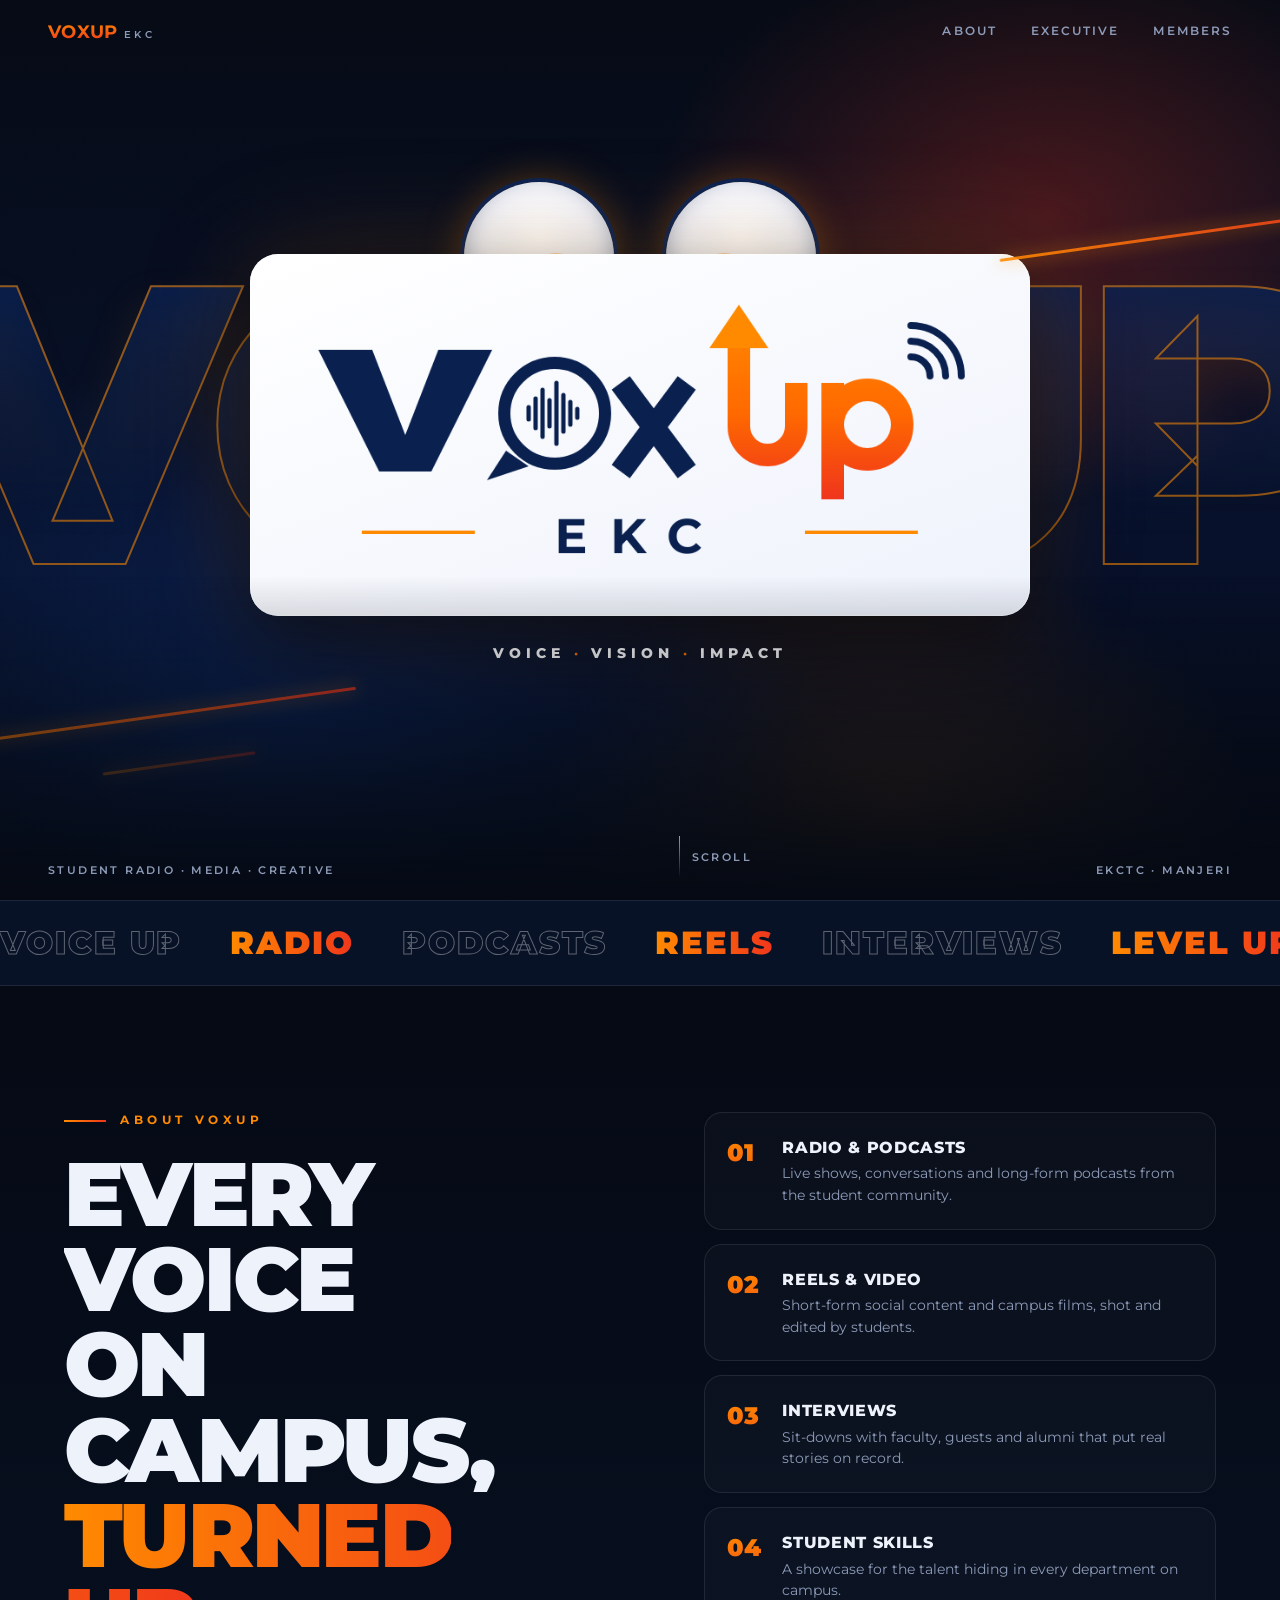
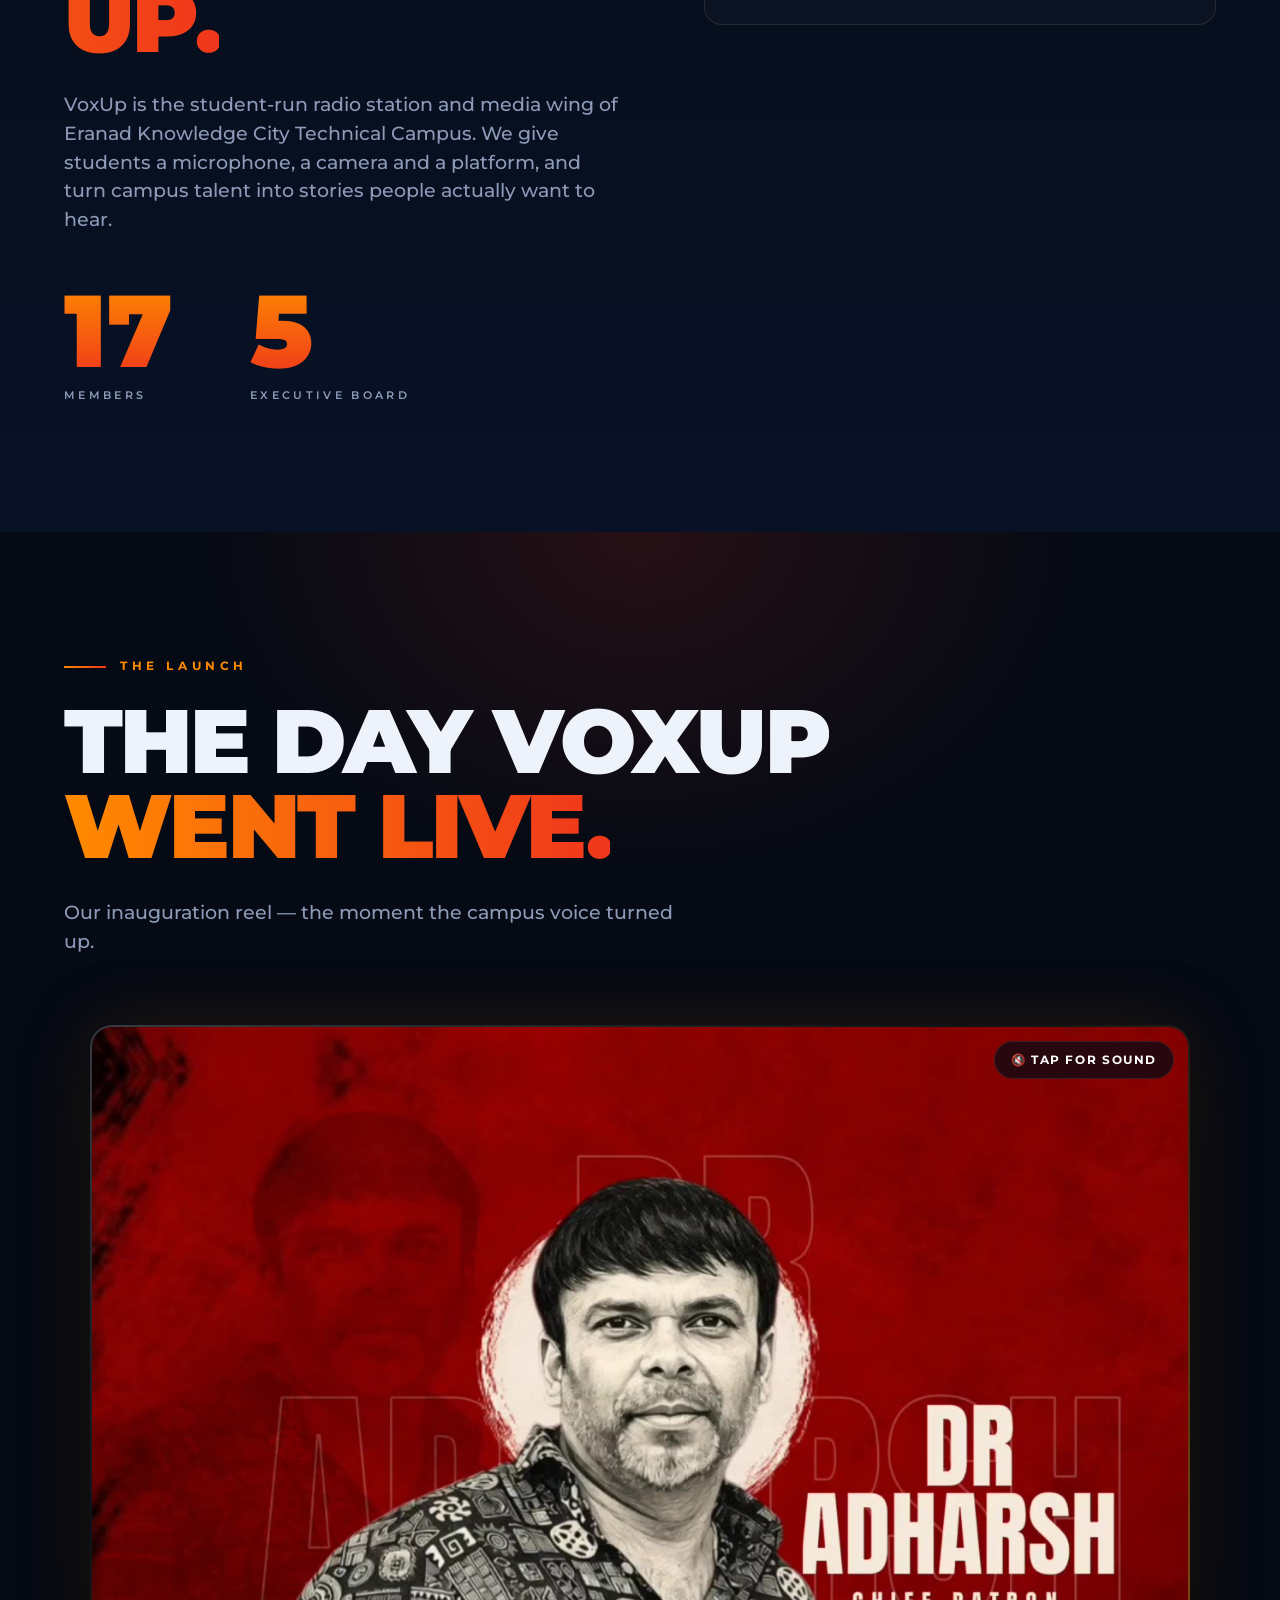
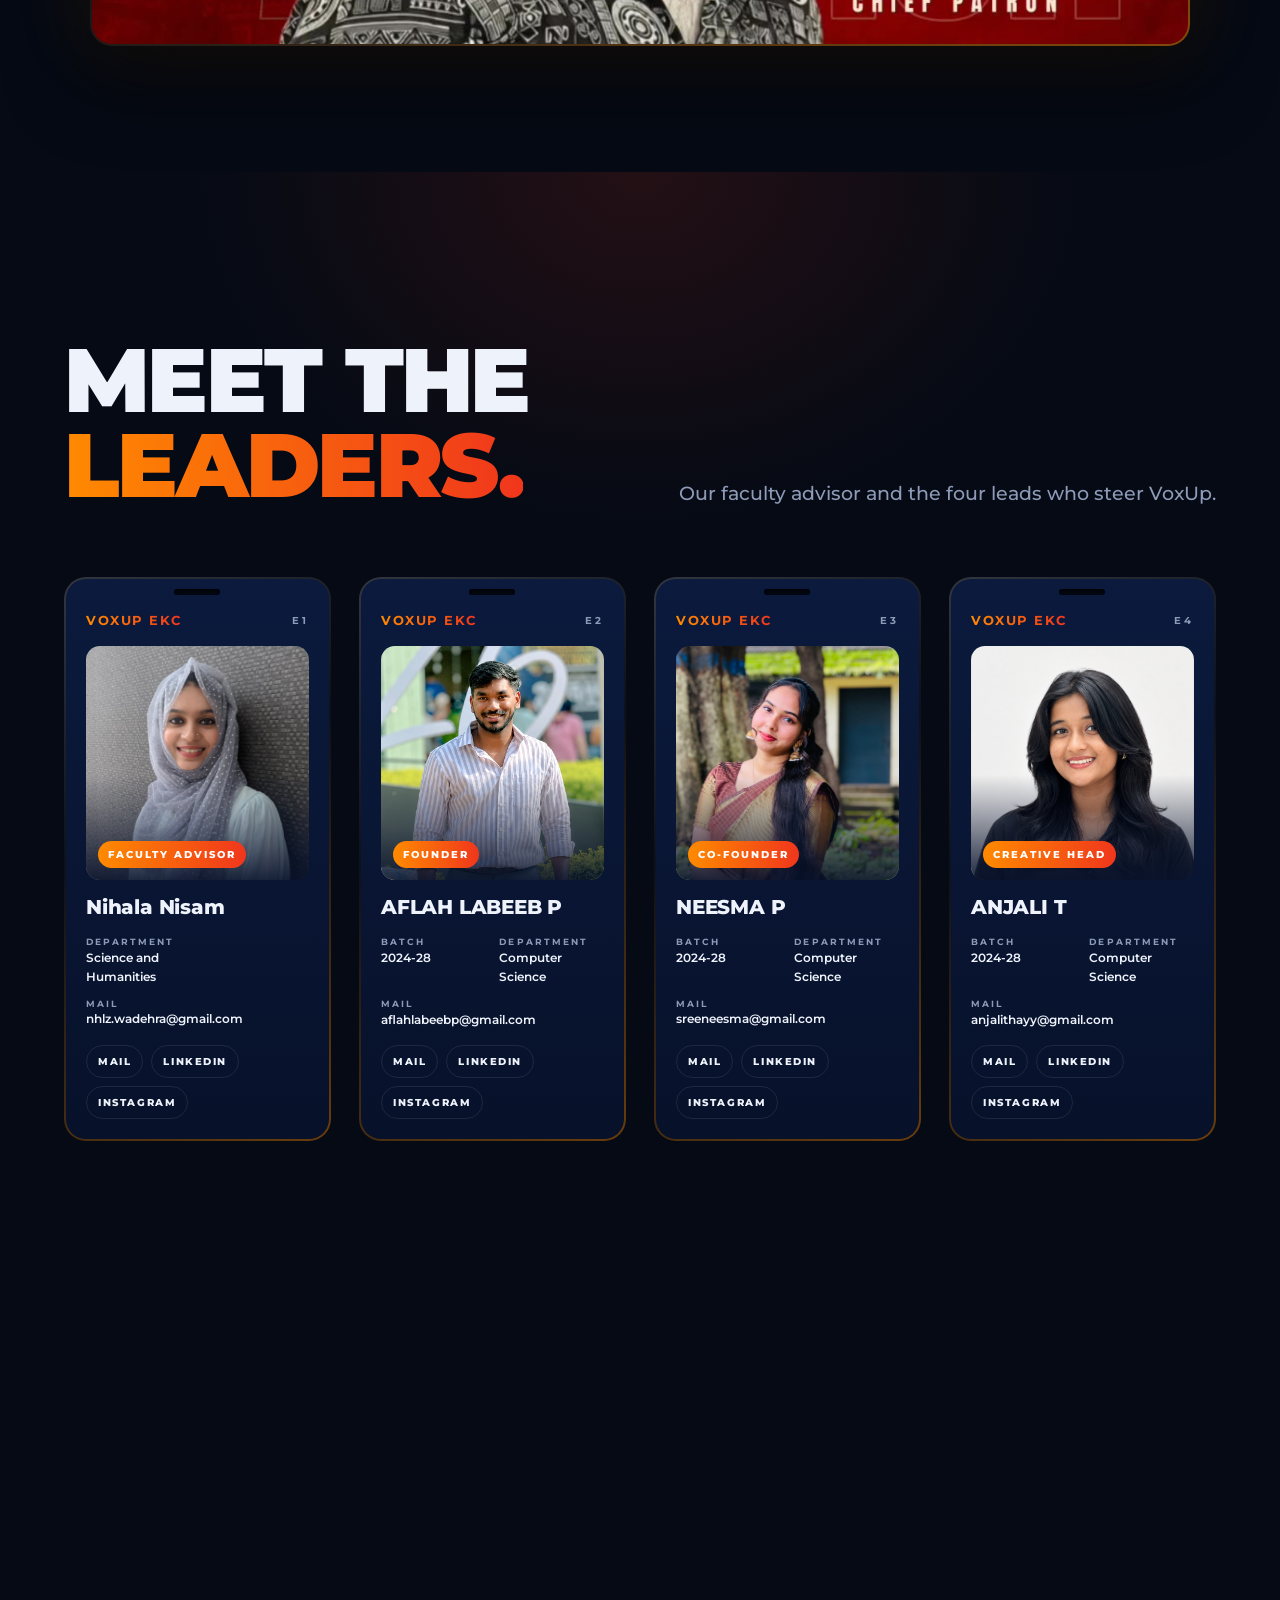
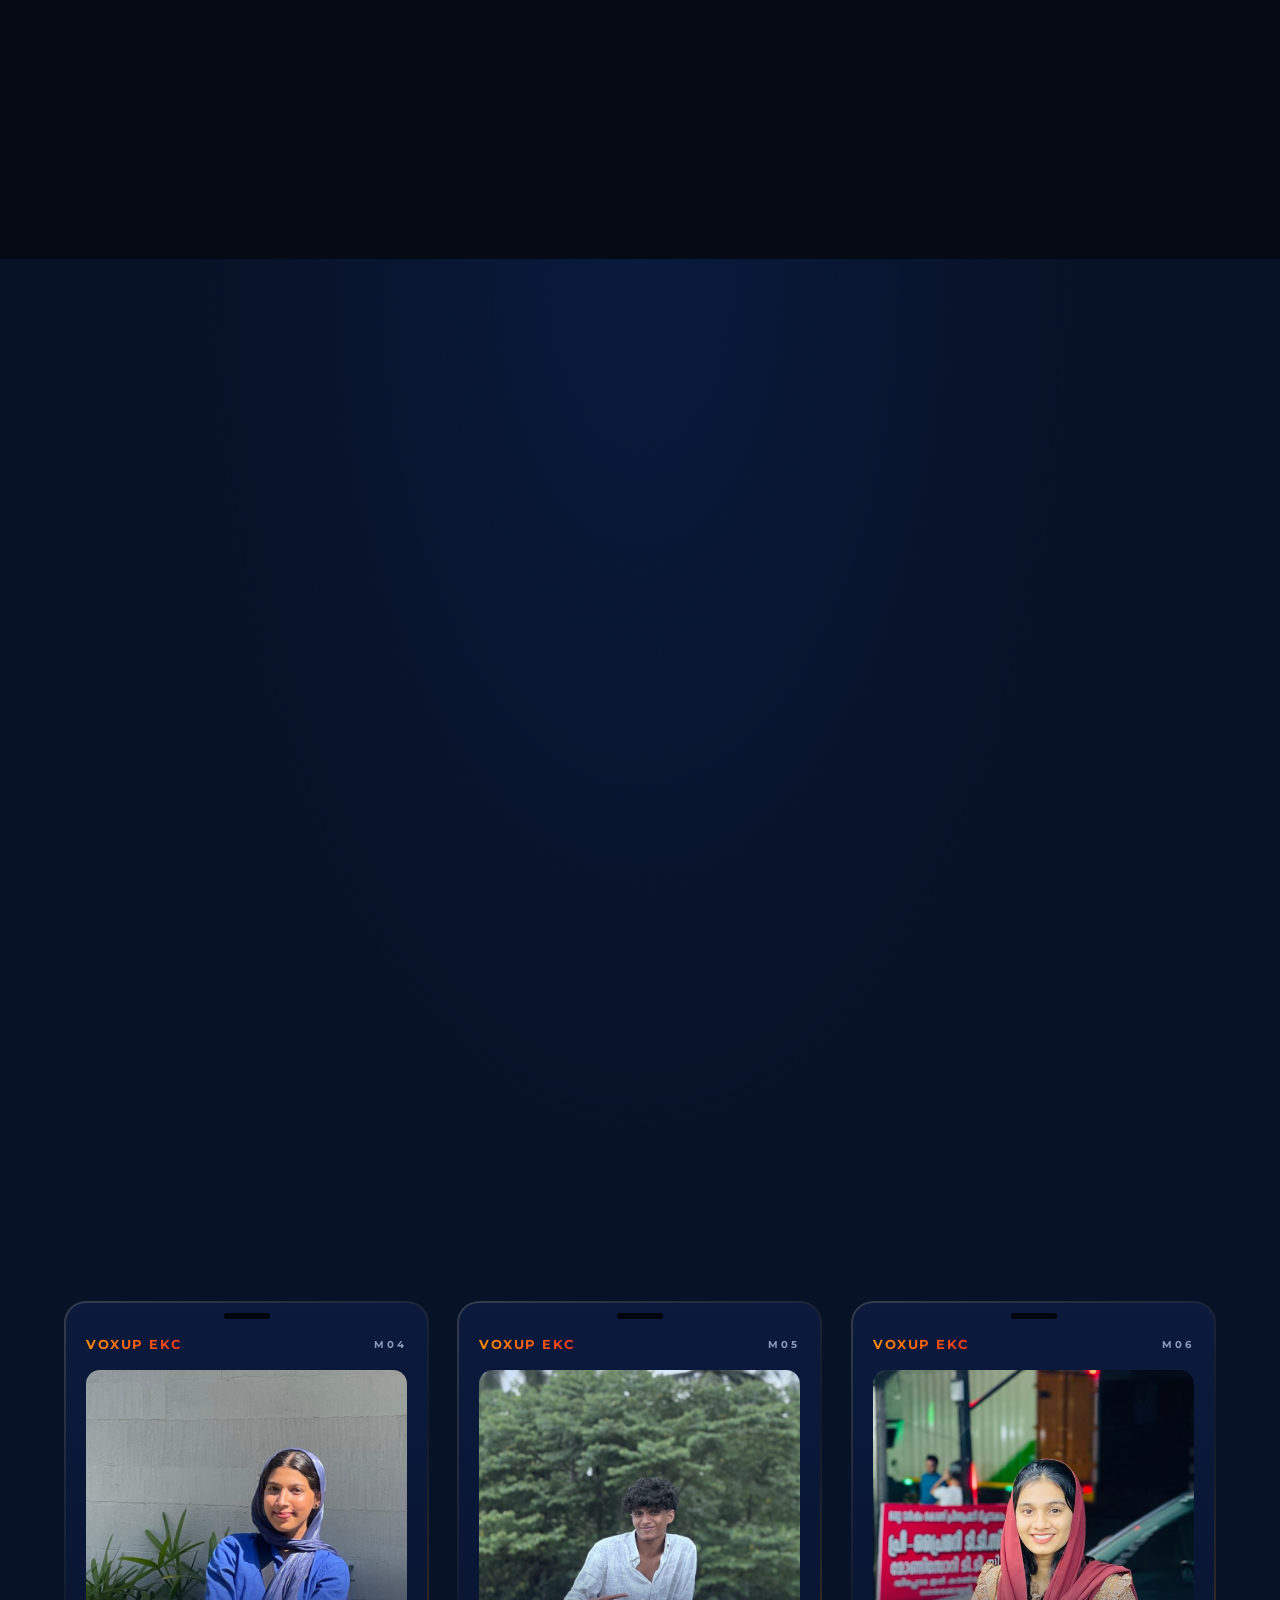
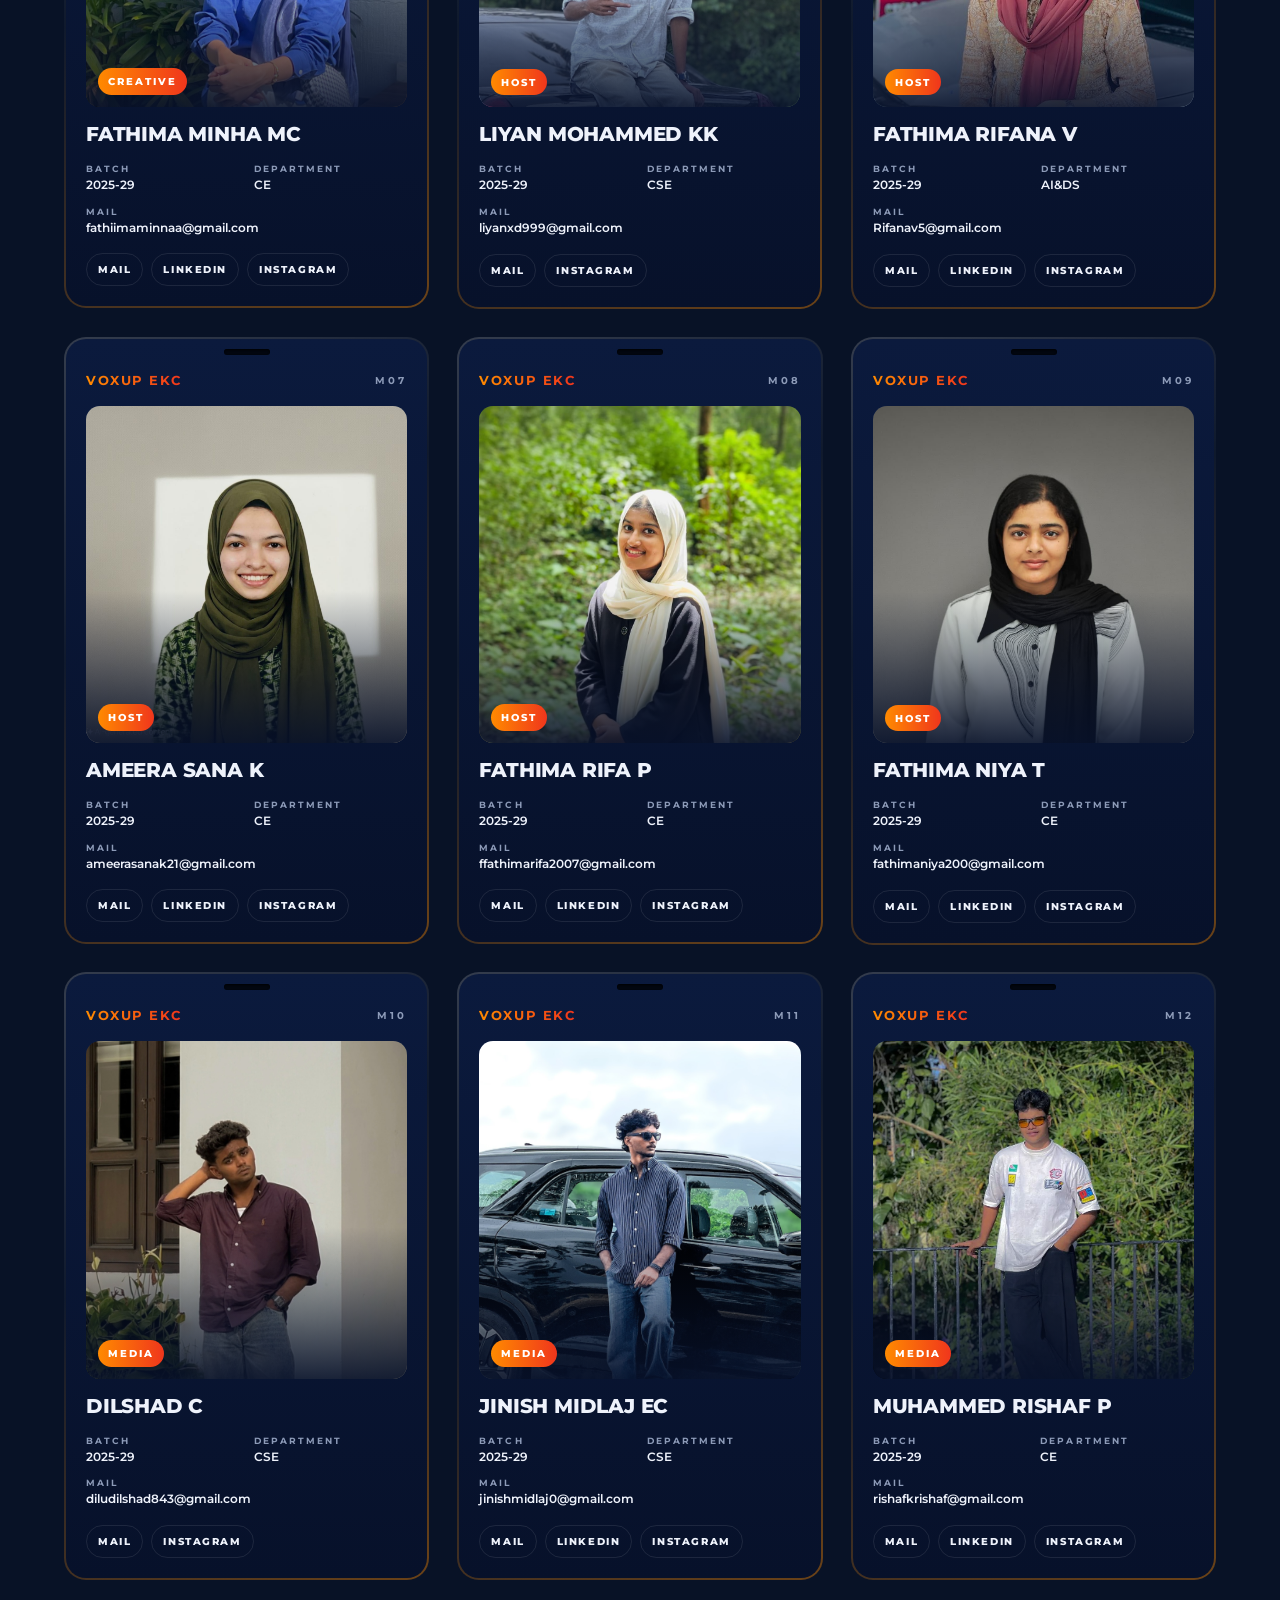
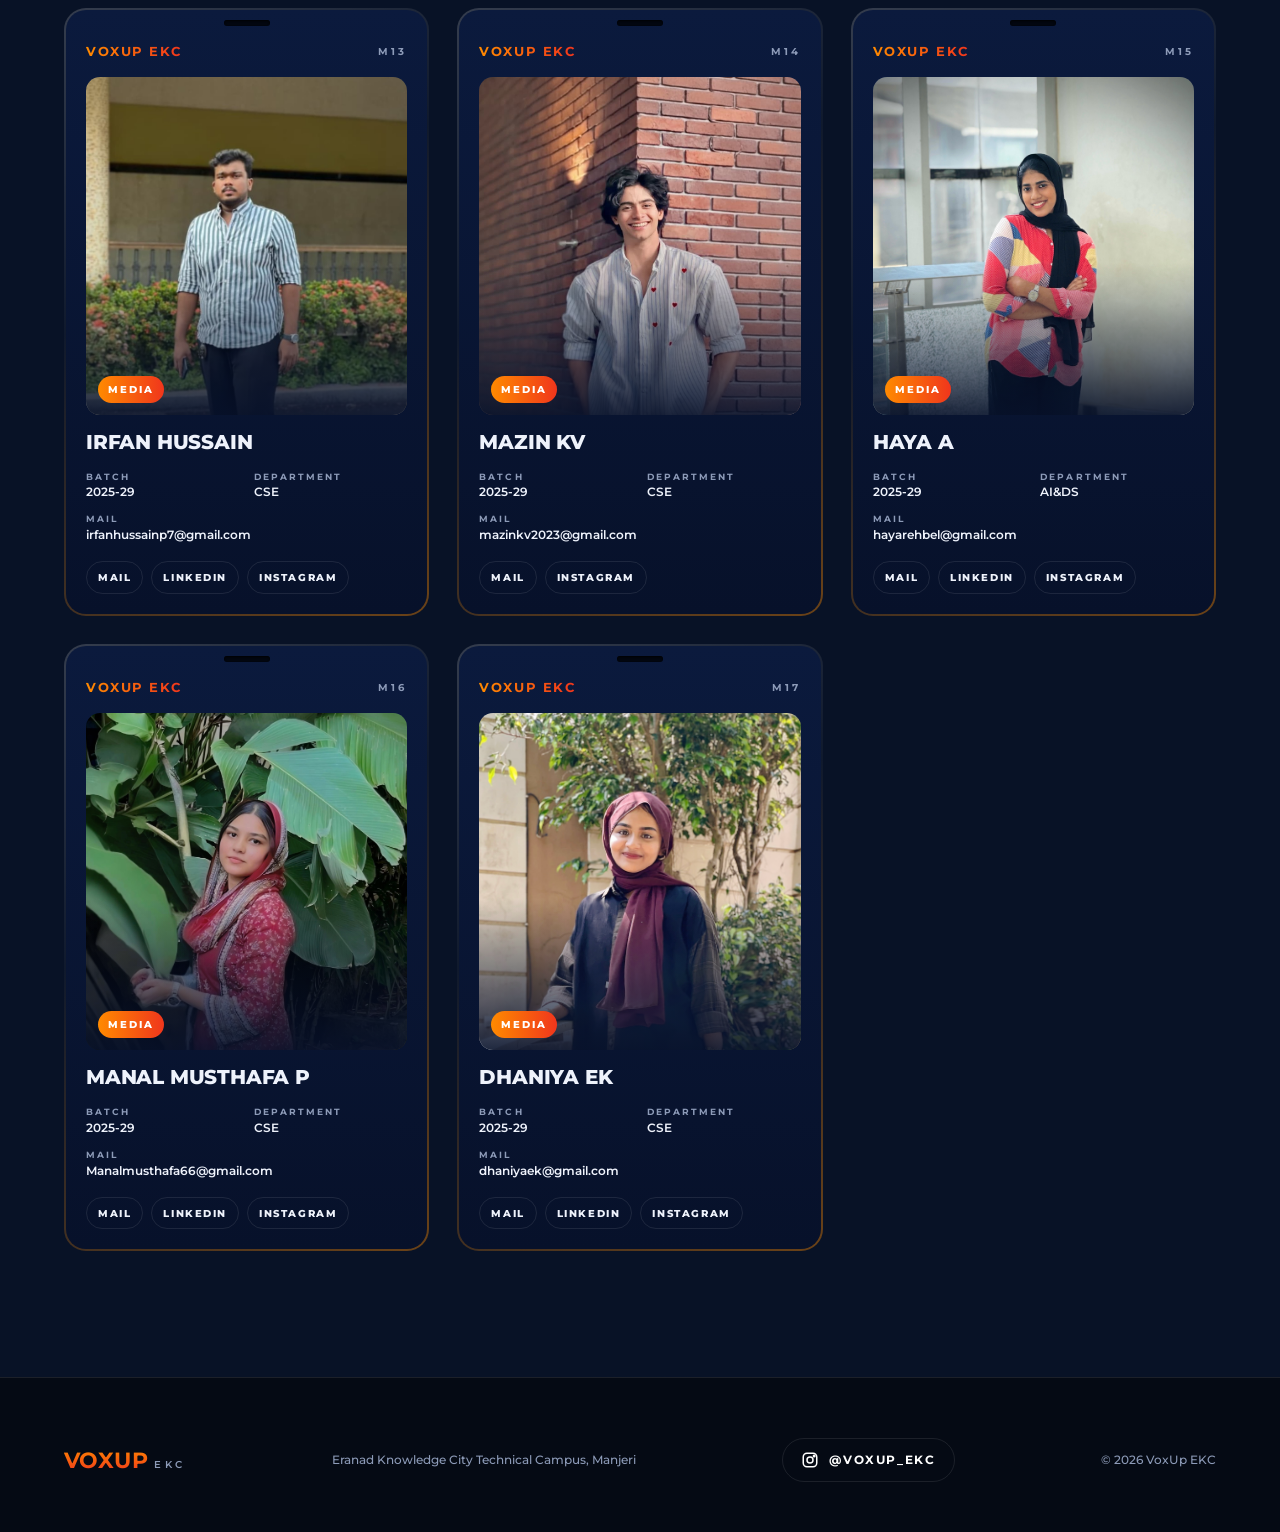
==== commit b5f8a65b: "added reel.mp4" ====
--- a/index.html
+++ b/index.html
@@ -294,6 +294,12 @@
 @keyframes inDown{from{translate:0 -30px;opacity:0}to{translate:0 0;opacity:1}}
 .hero-foot{animation:inFade 1s ease 2.2s both}
 
+/* INAUGURATION REEL SECTION */
+.launch{background:radial-gradient(50% 40% at 50% 0%,rgba(240,54,28,.14),transparent 70%),var(--ink)}
+.reel{position:relative;max-width:1100px;margin:0 auto;border-radius:22px;padding:2px;background:linear-gradient(150deg,rgba(255,255,255,.2),rgba(255,255,255,.03) 40%,rgba(255,138,0,.5));box-shadow:0 30px 80px rgba(0,0,0,.55),0 0 80px rgba(255,138,0,.14)}
+.reel video{display:block;width:100%;aspect-ratio:16/9;object-fit:cover;border-radius:20px;background:#000}
+.reel-snd{position:absolute;right:16px;top:16px;border:0;cursor:pointer;color:#fff;font:700 .72rem 'Montserrat',sans-serif;letter-spacing:.14em;text-transform:uppercase;padding:11px 16px;border-radius:99px;background:rgba(5,10,20,.72);backdrop-filter:blur(8px);-webkit-backdrop-filter:blur(8px);border:1px solid var(--line);transition:transform .3s var(--ease),background .3s}
+.reel-snd:hover{transform:translateY(-2px);background:var(--grad-h)}
 </style>
 </head>
 <body>
@@ -370,6 +376,20 @@
   </div>
 </section>
 
+<section class="launch" id="launch">
+  <div class="mhead">
+    <div>
+      <div class="eyebrow rv">The Launch</div>
+      <h2><span class="line"><span>The day VoxUp</span></span><span class="line" style="--d:120ms"><span><em>went live.</em></span></span></h2>
+    </div>
+    <p class="lead rv" style="margin:0">Our inauguration reel — the moment the campus voice turned up.</p>
+  </div>
+  <div class="reel rv" id="reelBox">
+    <video id="reelVid" src="reel.mp4" poster="reel-poster.jpg" muted loop playsinline preload="metadata"></video>
+    <button class="reel-snd" id="reelSnd" type="button" aria-label="Turn sound on">🔇 Tap for sound</button>
+  </div>
+</section>
+
 <section class="exec" id="executive">
   <div class="mhead">
     <div>
@@ -833,6 +853,33 @@
   const up=svg.querySelector('g[stroke^="url"]'),ar=svg.querySelector('polygon[fill="#ff8a00"]');
   if(up&&ar){const g=document.createElementNS(NS,"g");g.setAttribute("class","upgrp");up.parentNode.insertBefore(g,up);g.appendChild(up);g.appendChild(ar)}
 })();
+/* Reel: plays with sound when the browser allows it; otherwise starts muted and turns the sound on at the visitor's first tap/click/key */
+(function(){
+  const v=document.getElementById("reelVid"),b=document.getElementById("reelSnd");if(!v||!b)return;
+  let visible=false,wantSound=true;
+  const label=()=>{b.textContent=v.muted?"🔇 Tap for sound":"🔊 Sound on";b.hidden=false};
+  function start(){
+    v.muted=false;
+    const p=v.play();
+    if(p&&p.catch)p.catch(()=>{v.muted=true;const q=v.play();if(q&&q.catch)q.catch(()=>{});label()});
+    label();
+  }
+  function unlock(){
+    removeEventListener("pointerdown",unlock,true);removeEventListener("keydown",unlock,true);
+    if(wantSound&&visible&&v.muted){v.muted=false;label()}
+  }
+  addEventListener("pointerdown",unlock,true);addEventListener("keydown",unlock,true);
+  new IntersectionObserver(es=>es.forEach(e=>{
+    visible=e.isIntersecting;
+    if(visible)start();else v.pause();
+  }),{threshold:.4}).observe(v);
+  b.addEventListener("click",e=>{
+    e.stopPropagation();
+    wantSound=v.muted;v.muted=!v.muted;label();
+    if(v.paused){const p=v.play();if(p&&p.catch)p.catch(()=>{})}
+  });
+  v.addEventListener("volumechange",label);
+})();
 
 </script>
 </body>
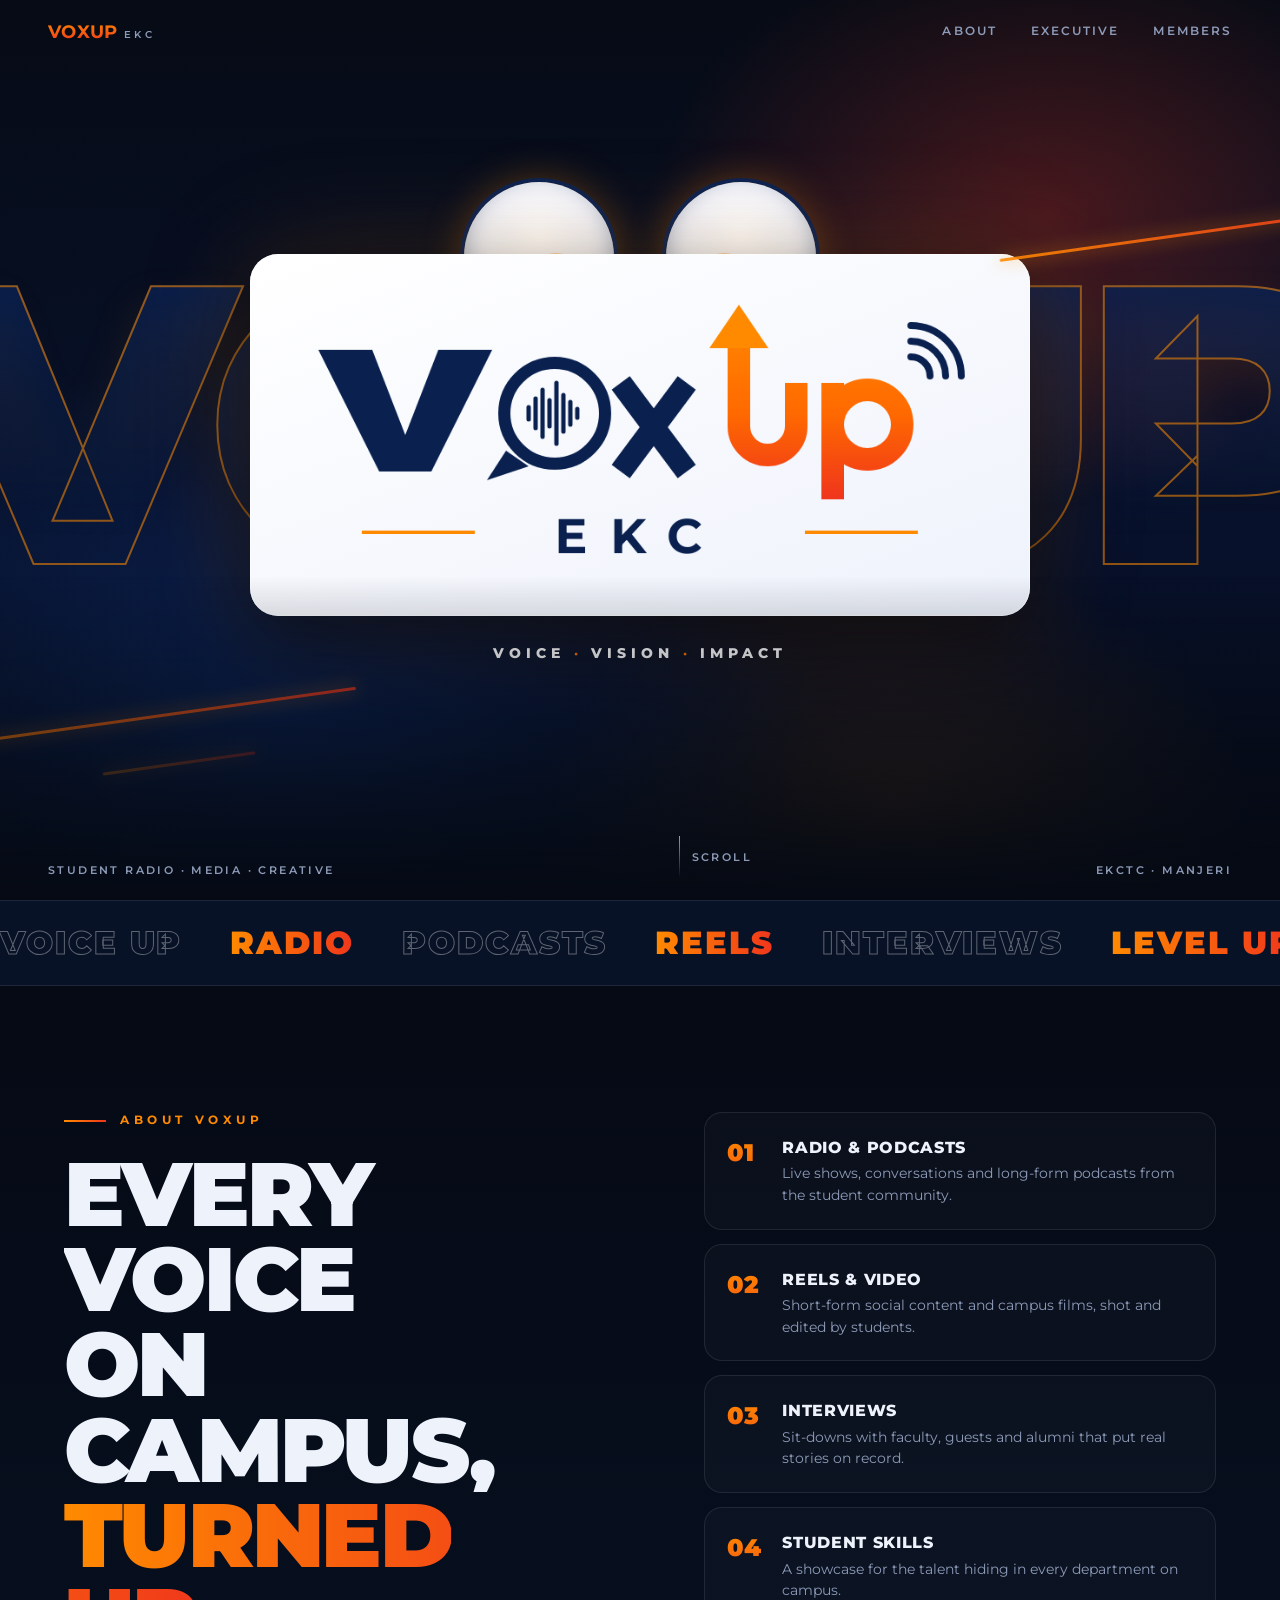
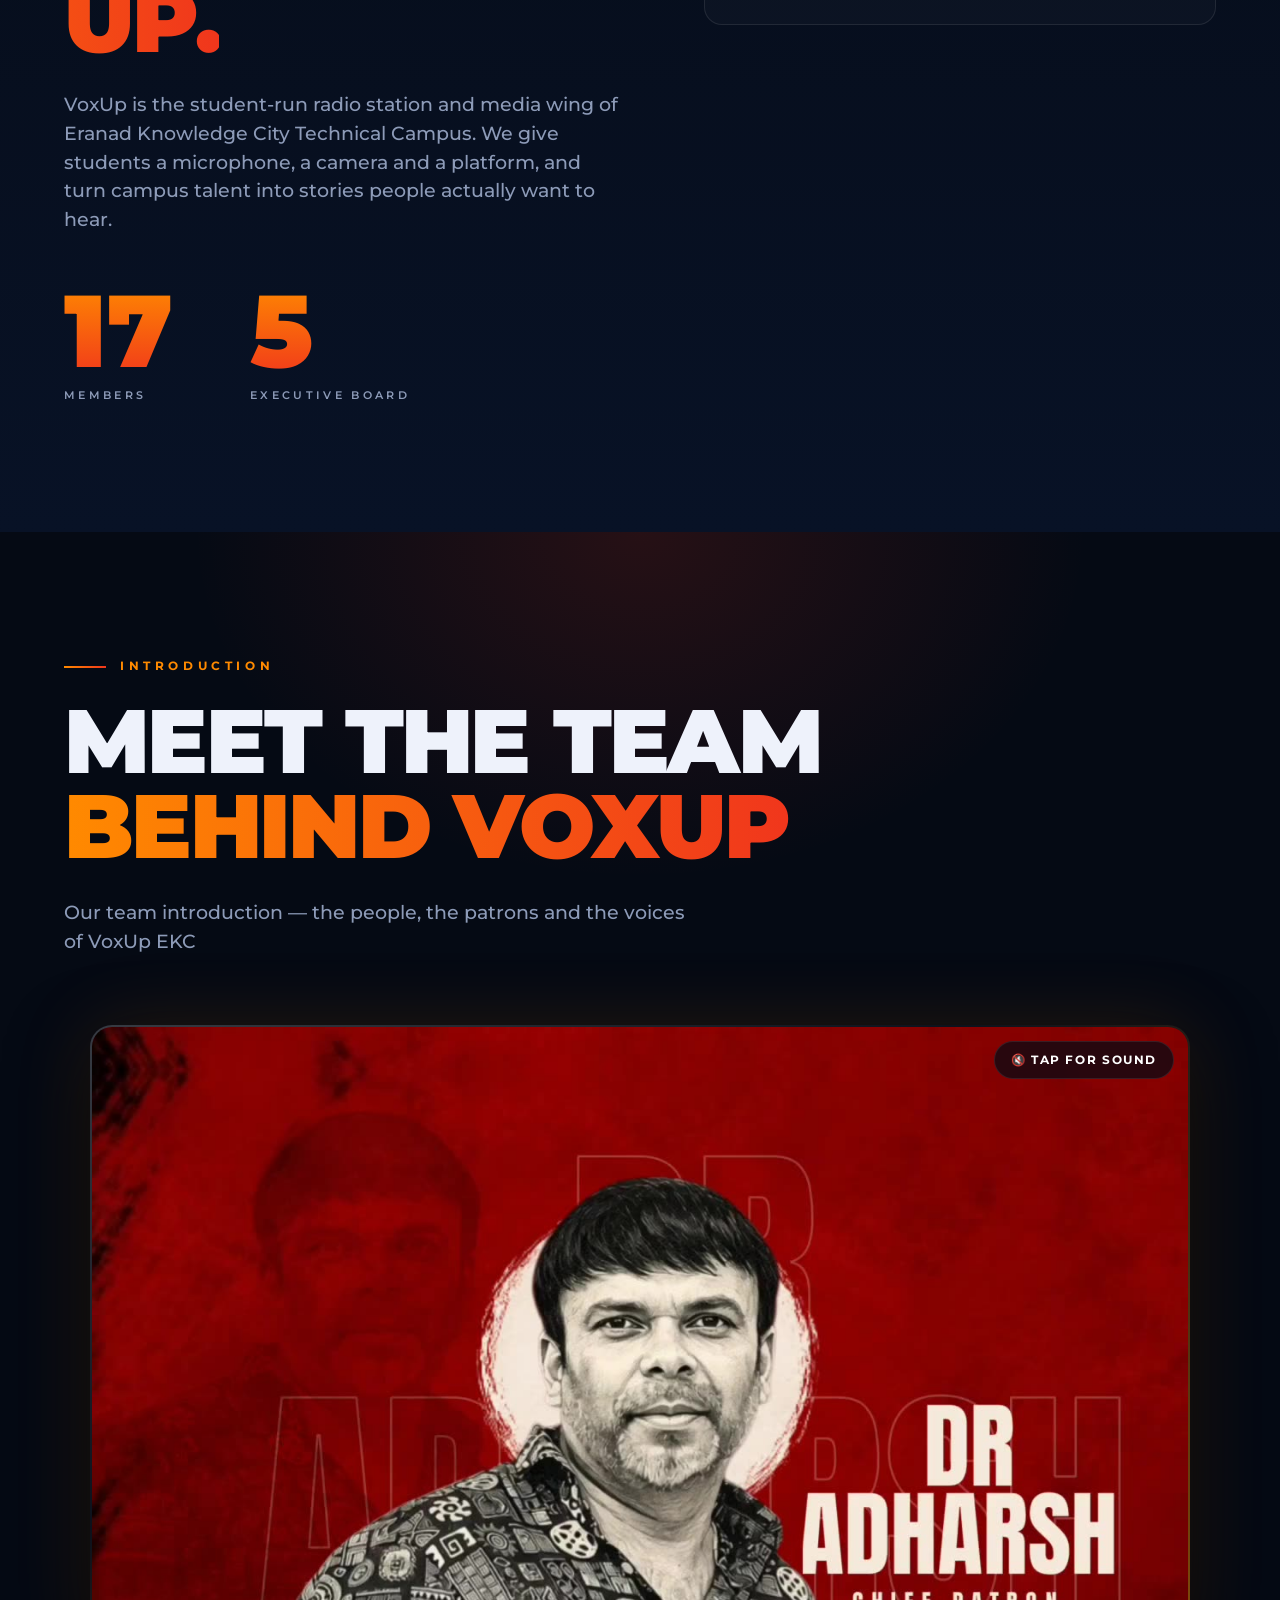
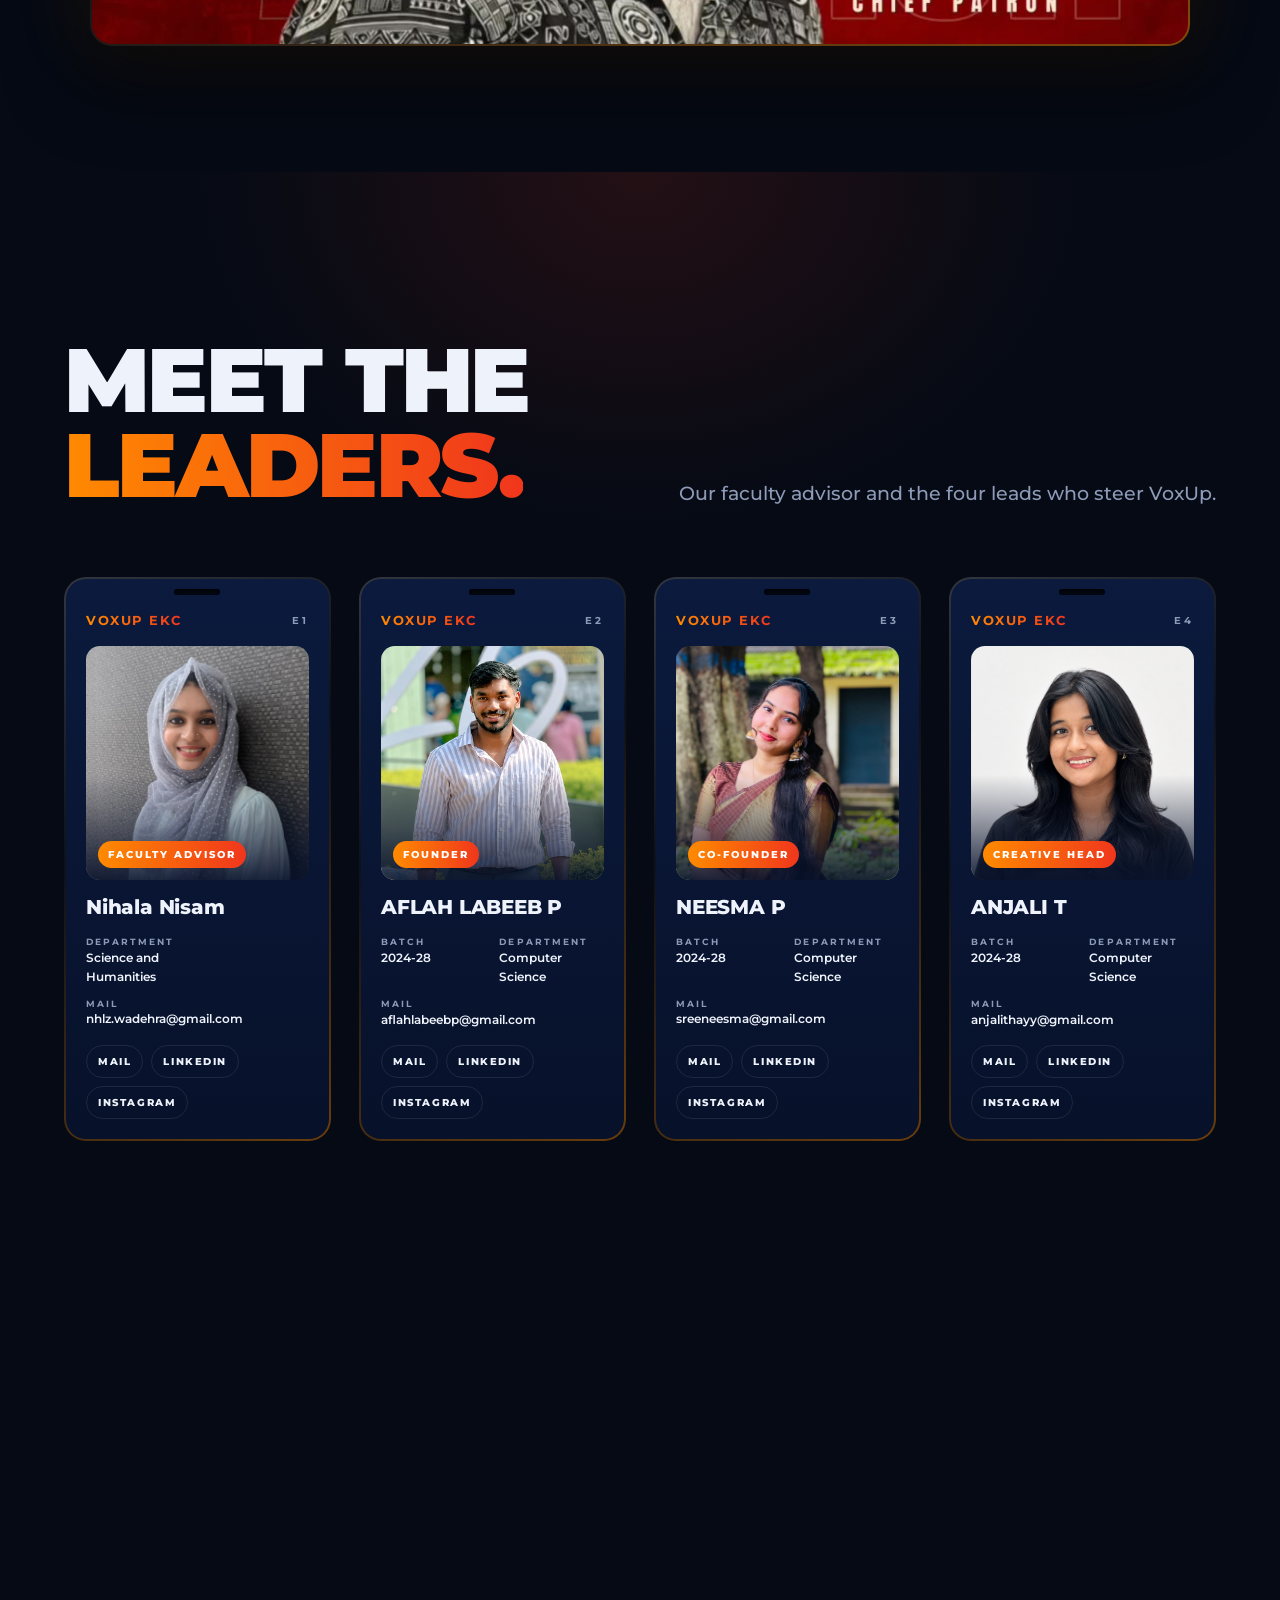
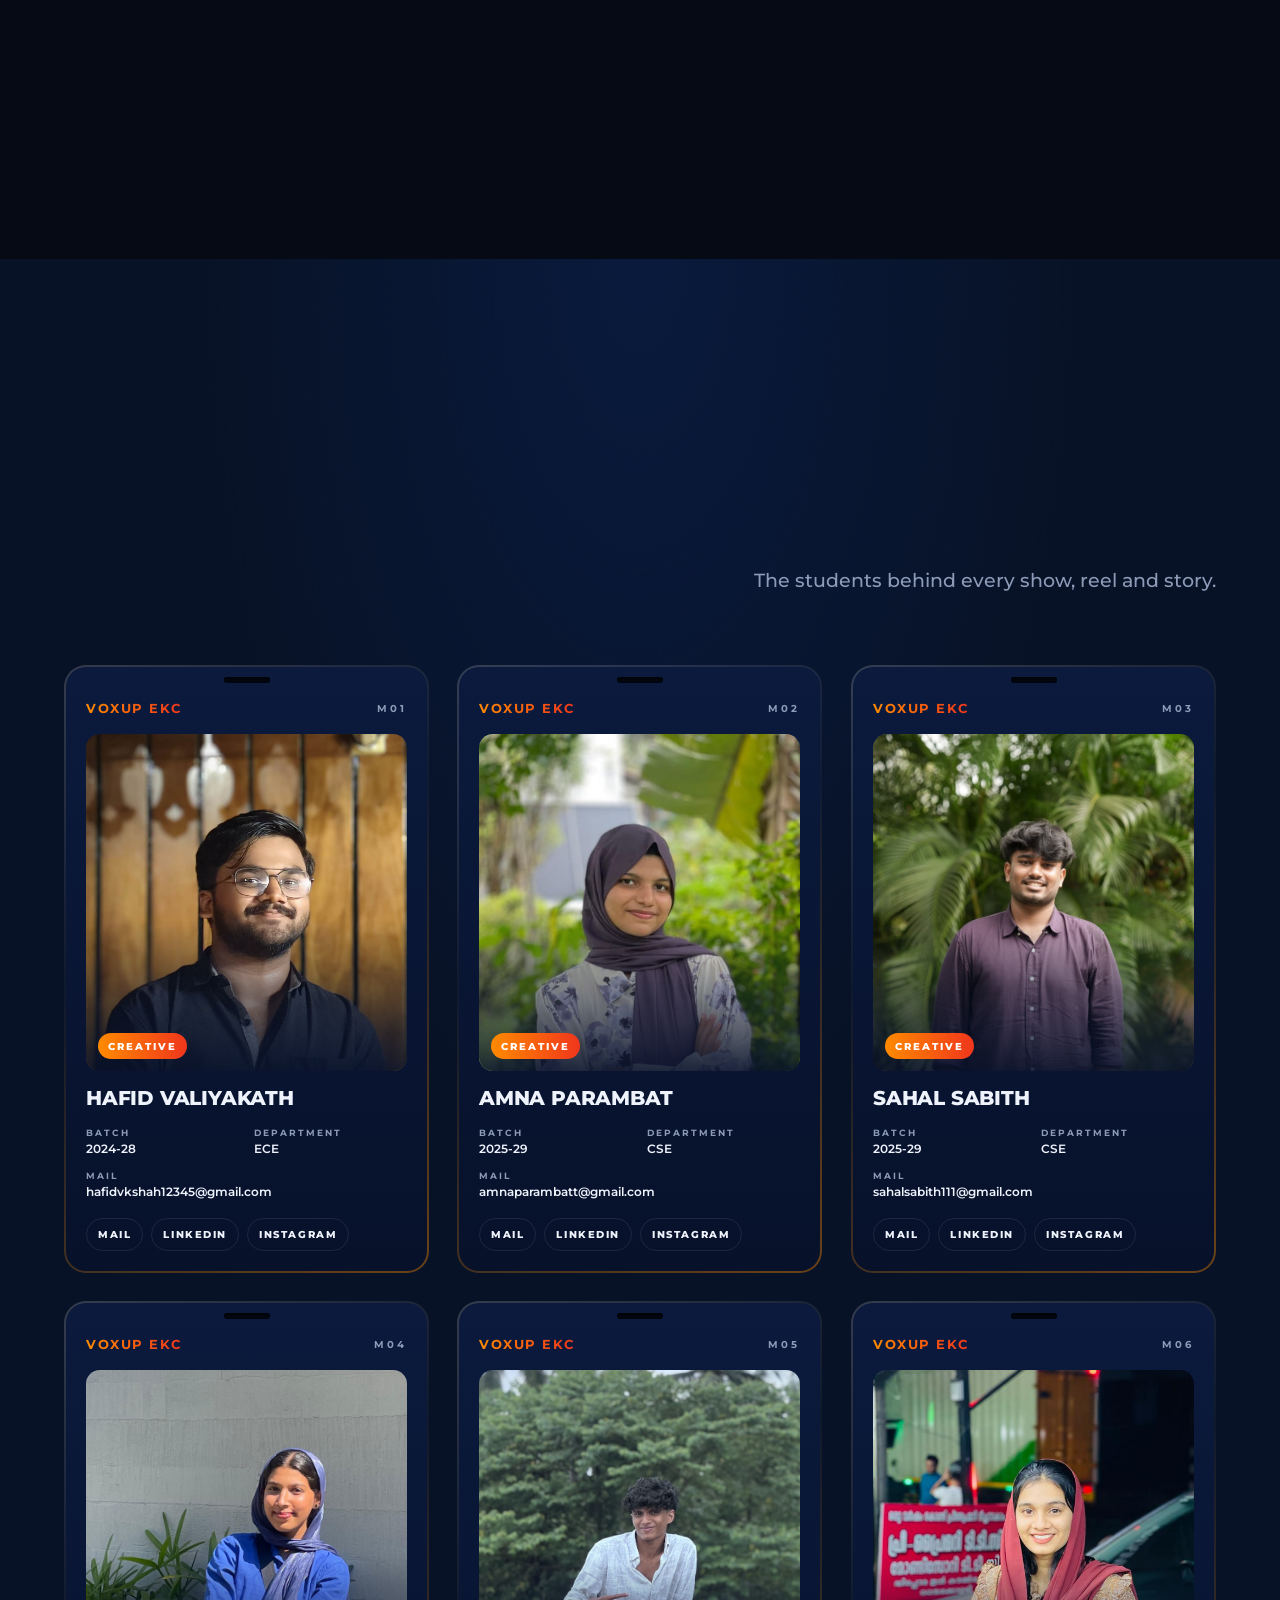
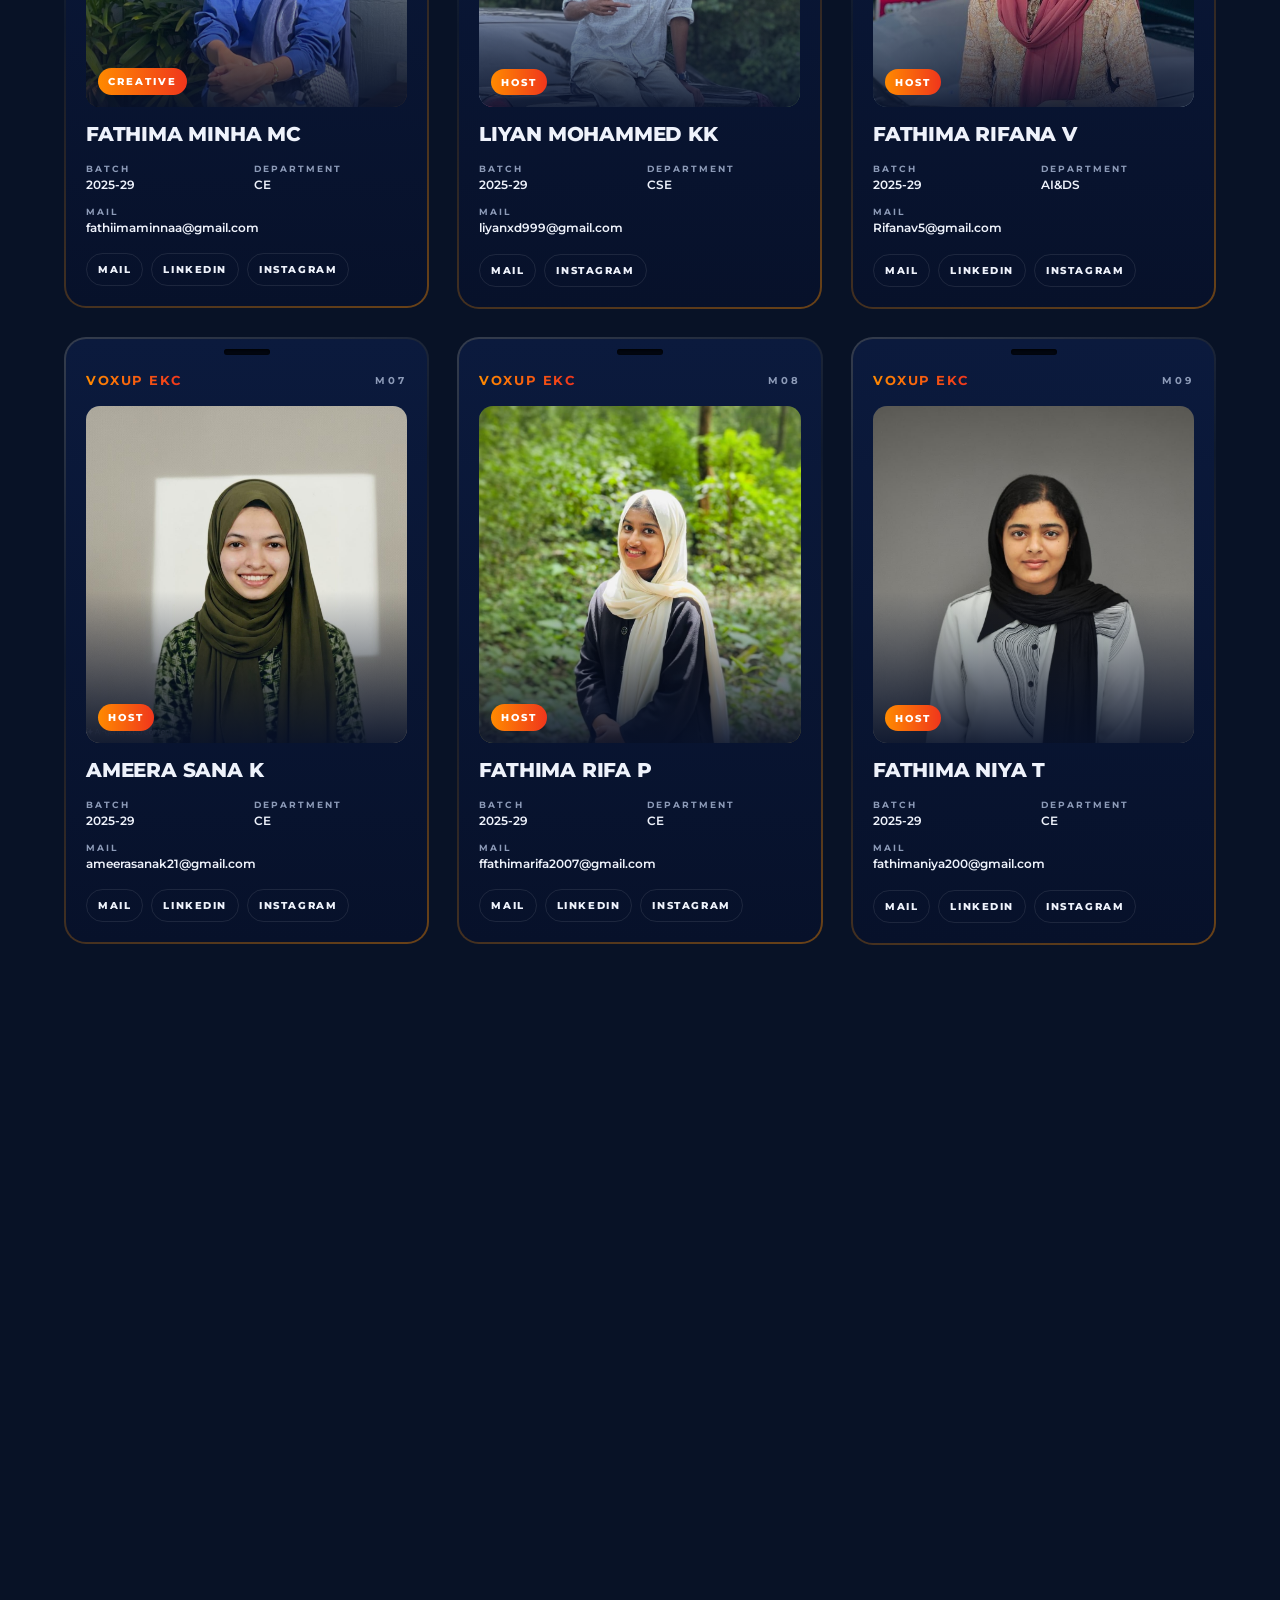
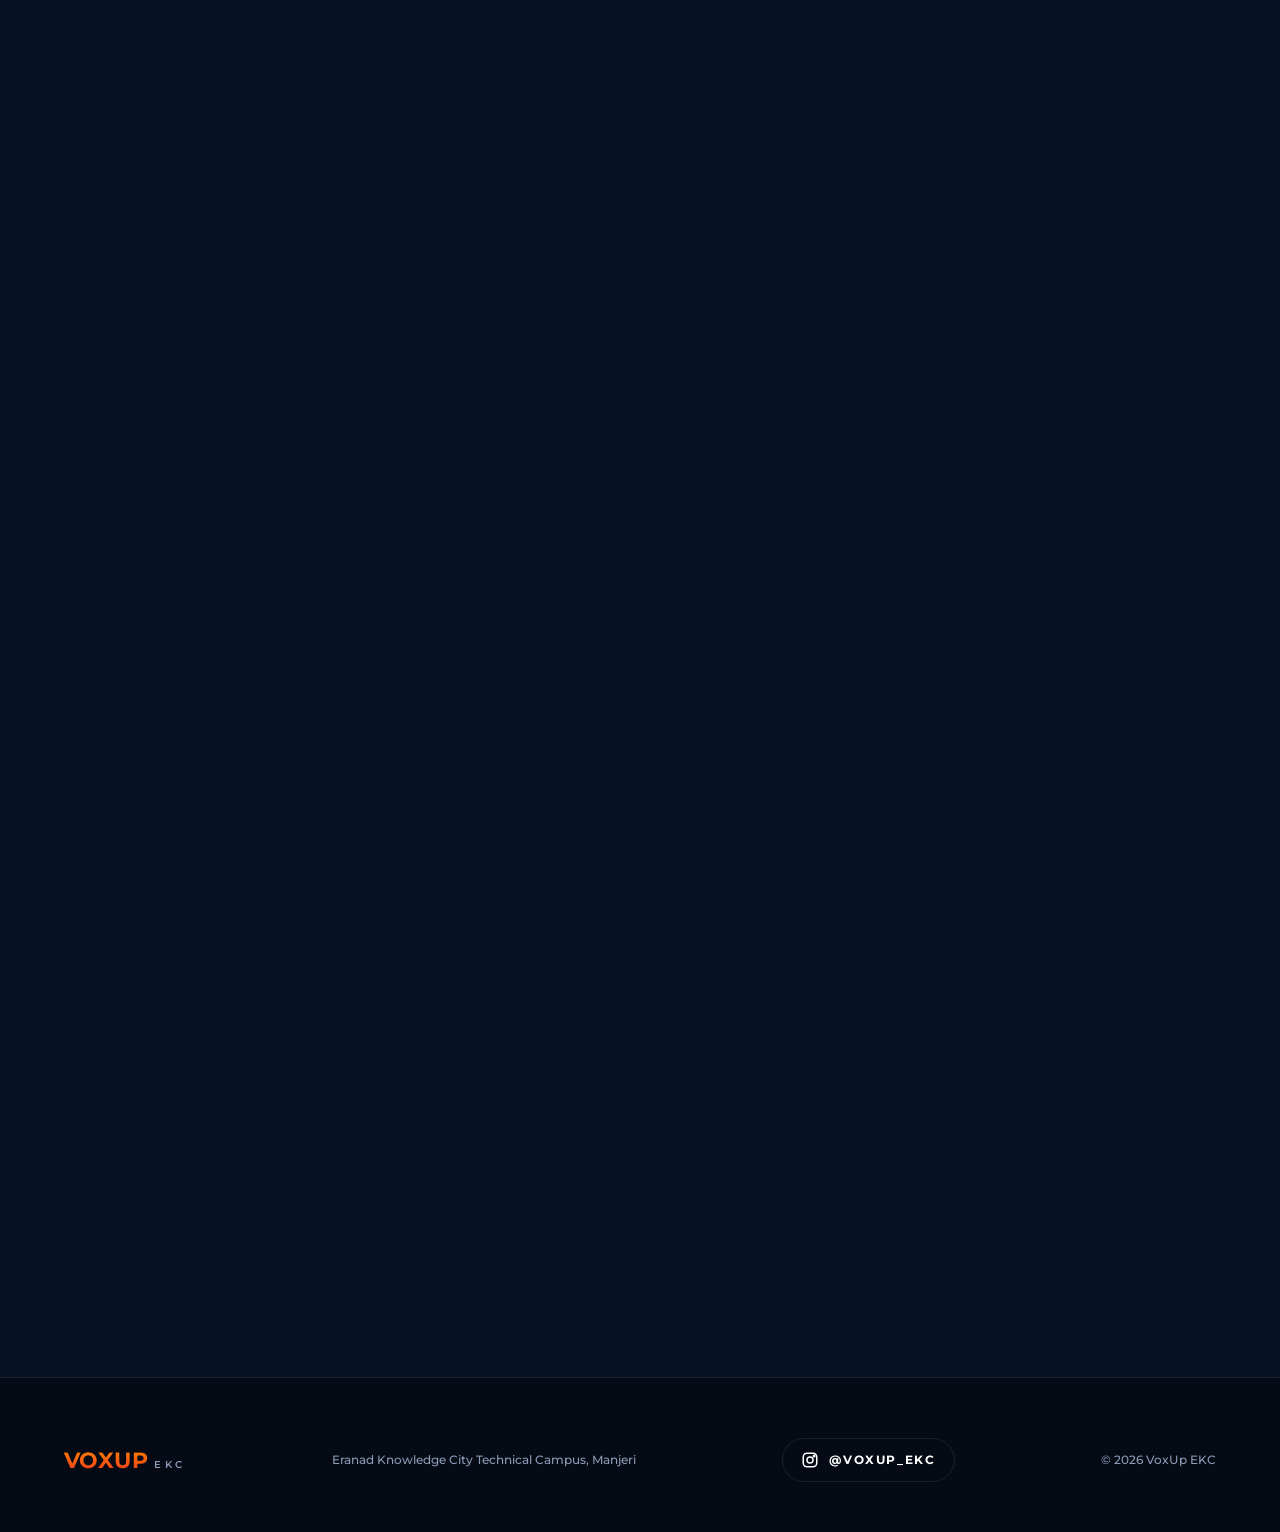
==== commit 6a0934dd: "voxup team" ====
--- a/index.html
+++ b/index.html
@@ -379,13 +379,13 @@
 <section class="launch" id="launch">
   <div class="mhead">
     <div>
-      <div class="eyebrow rv">The Launch</div>
-      <h2><span class="line"><span>The day VoxUp</span></span><span class="line" style="--d:120ms"><span><em>went live.</em></span></span></h2>
+      <div class="eyebrow rv">Introduction</div>
+      <h2><span class="line"><span>Meet the team</span></span><span class="line" style="--d:120ms"><span><em>behind VoxUp</em></span></span></h2>
     </div>
-    <p class="lead rv" style="margin:0">Our inauguration reel — the moment the campus voice turned up.</p>
+    <p class="lead rv" style="margin:0">Our team introduction — the people, the patrons and the voices of VoxUp EKC</p>
   </div>
   <div class="reel rv" id="reelBox">
-    <video id="reelVid" src="reel.mp4" poster="reel-poster.jpg" muted loop playsinline preload="metadata"></video>
+    <video id="reelVid" src="reel.mp4" poster="reel-poster.jpg" loop playsinline preload="metadata"></video>
     <button class="reel-snd" id="reelSnd" type="button" aria-label="Turn sound on">🔇 Tap for sound</button>
   </div>
 </section>
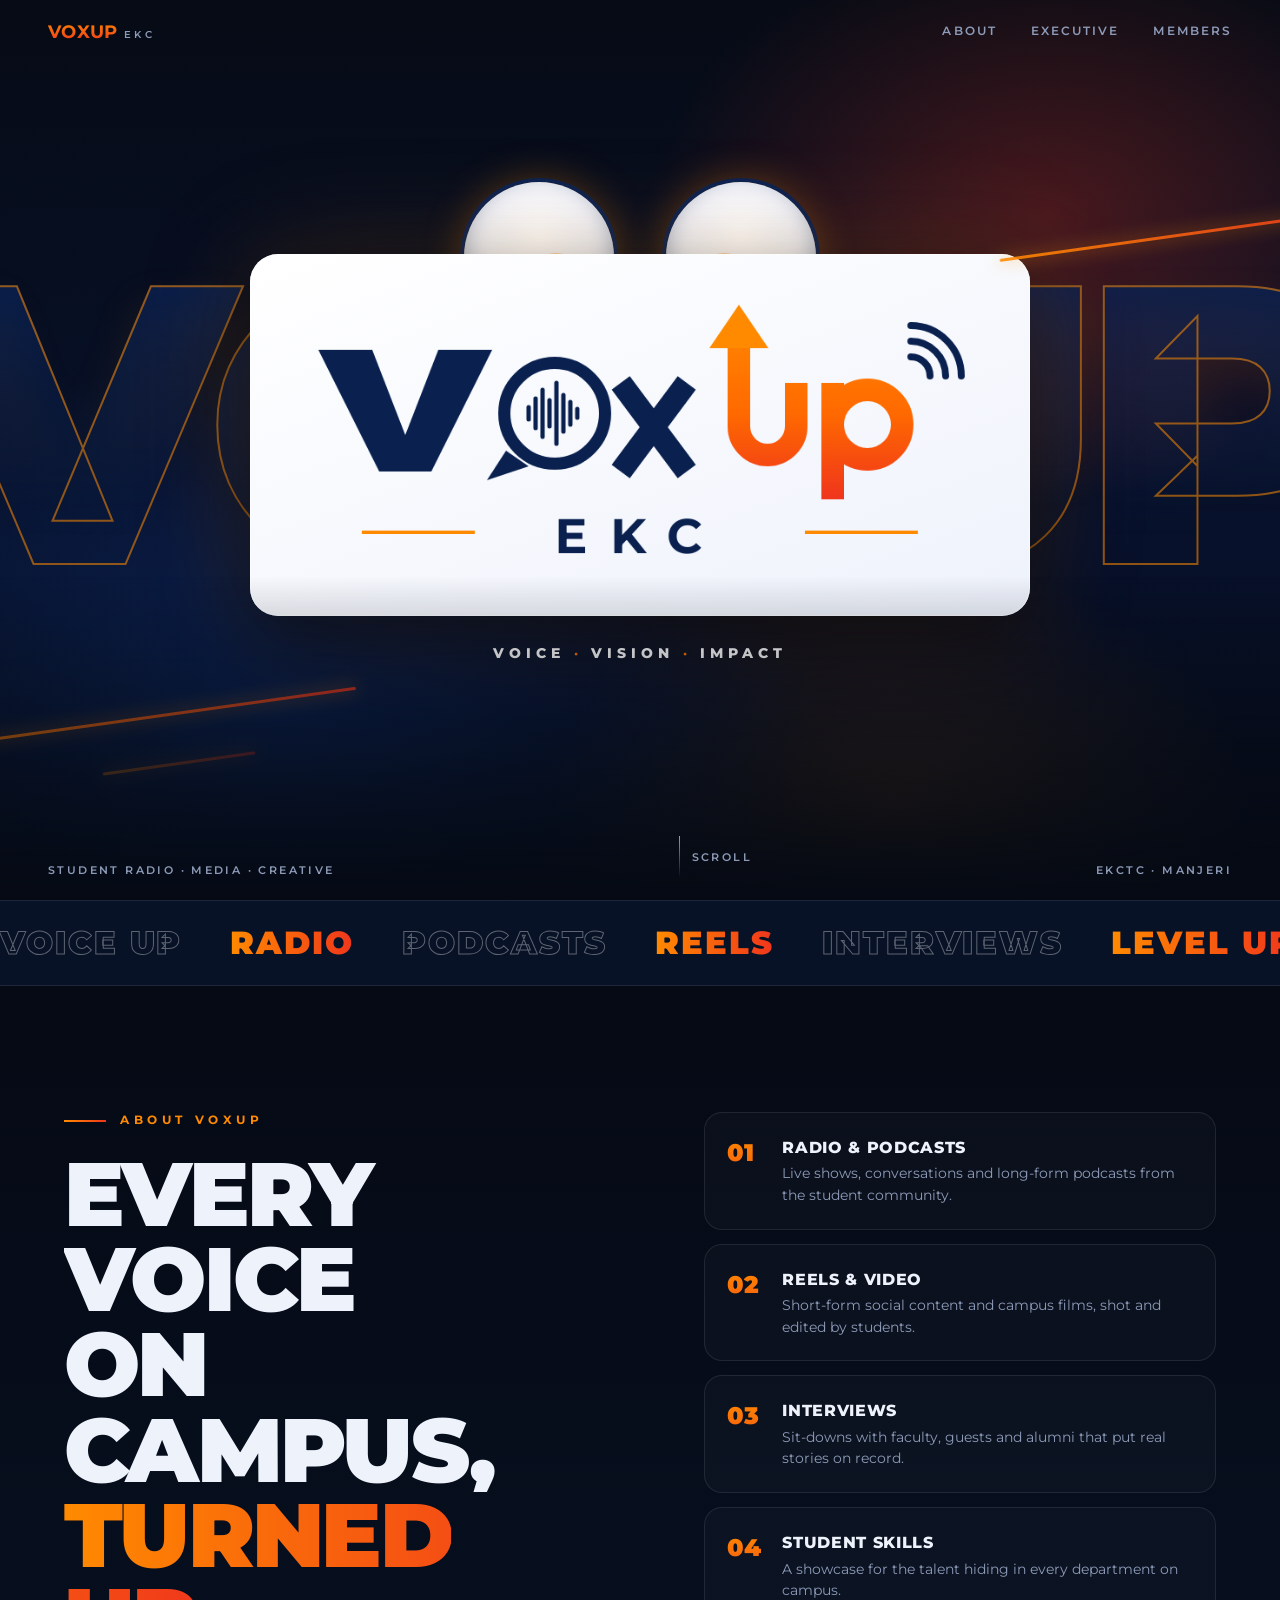
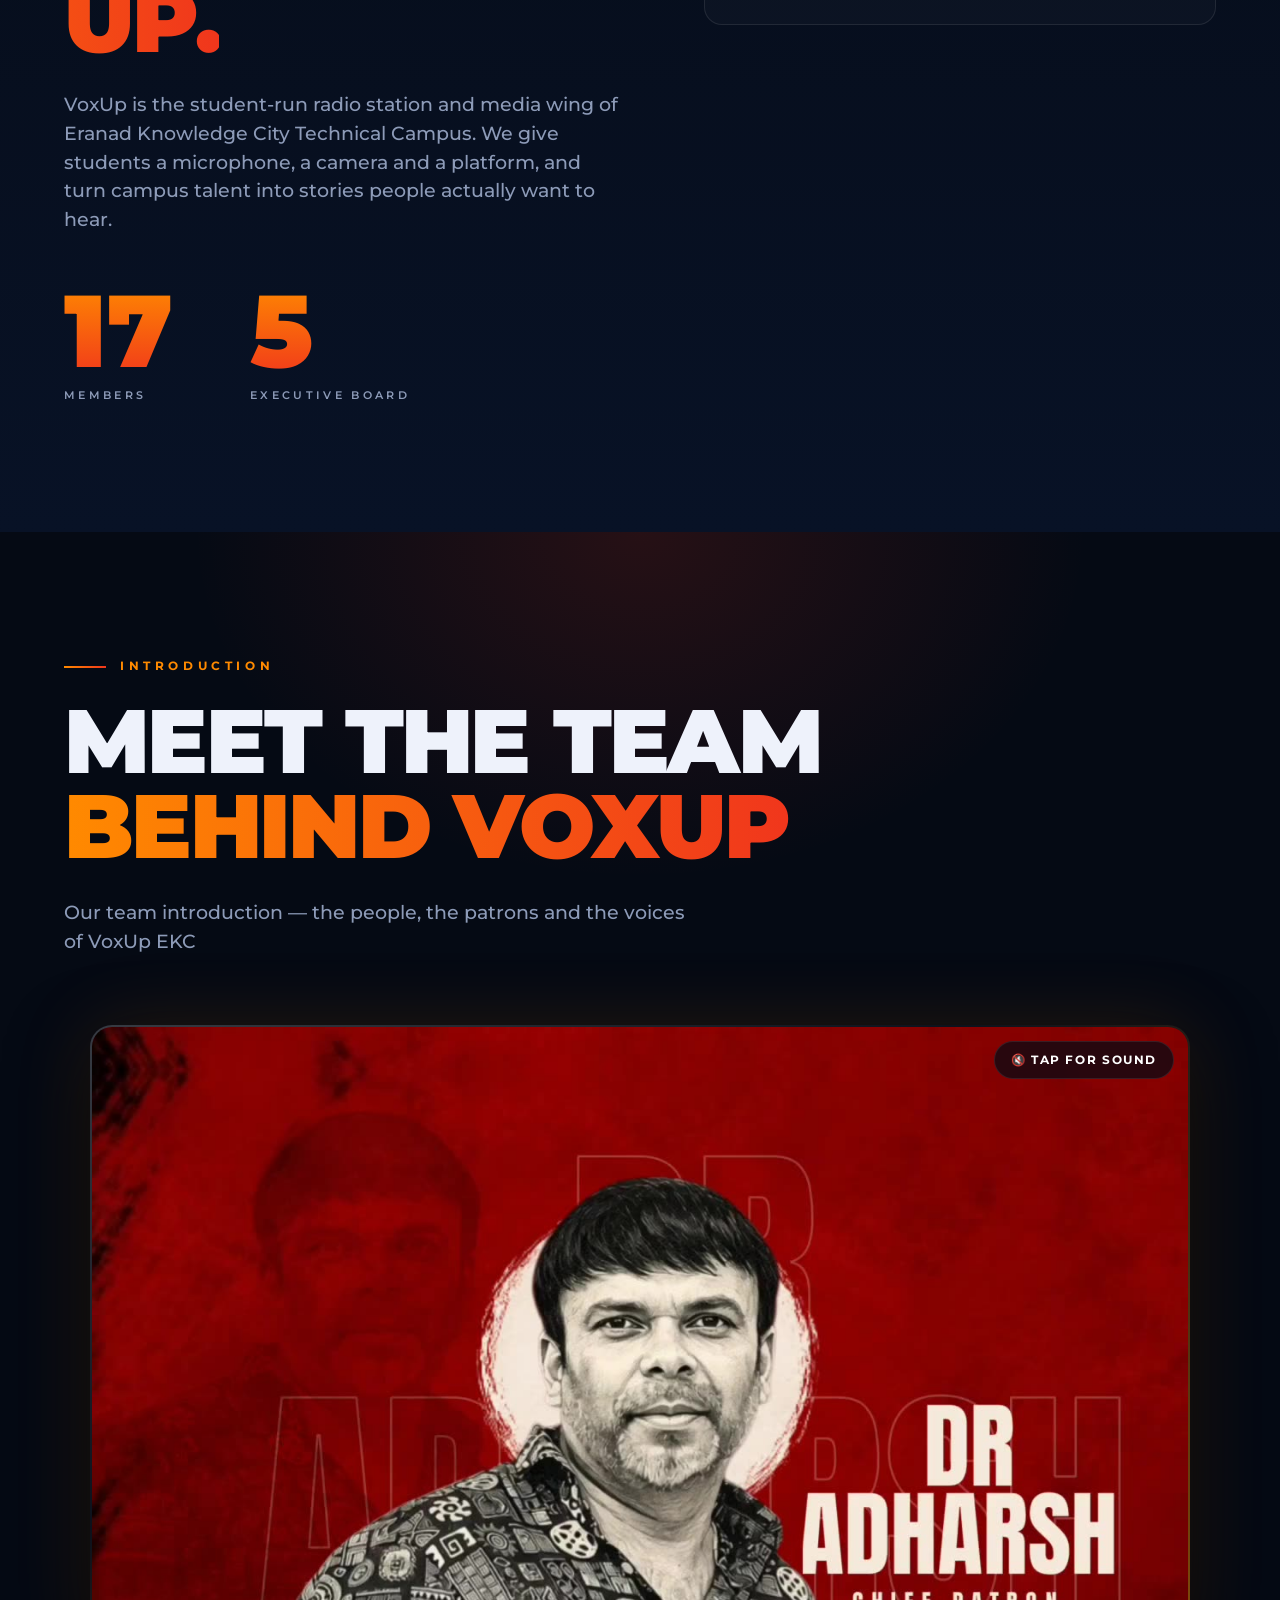
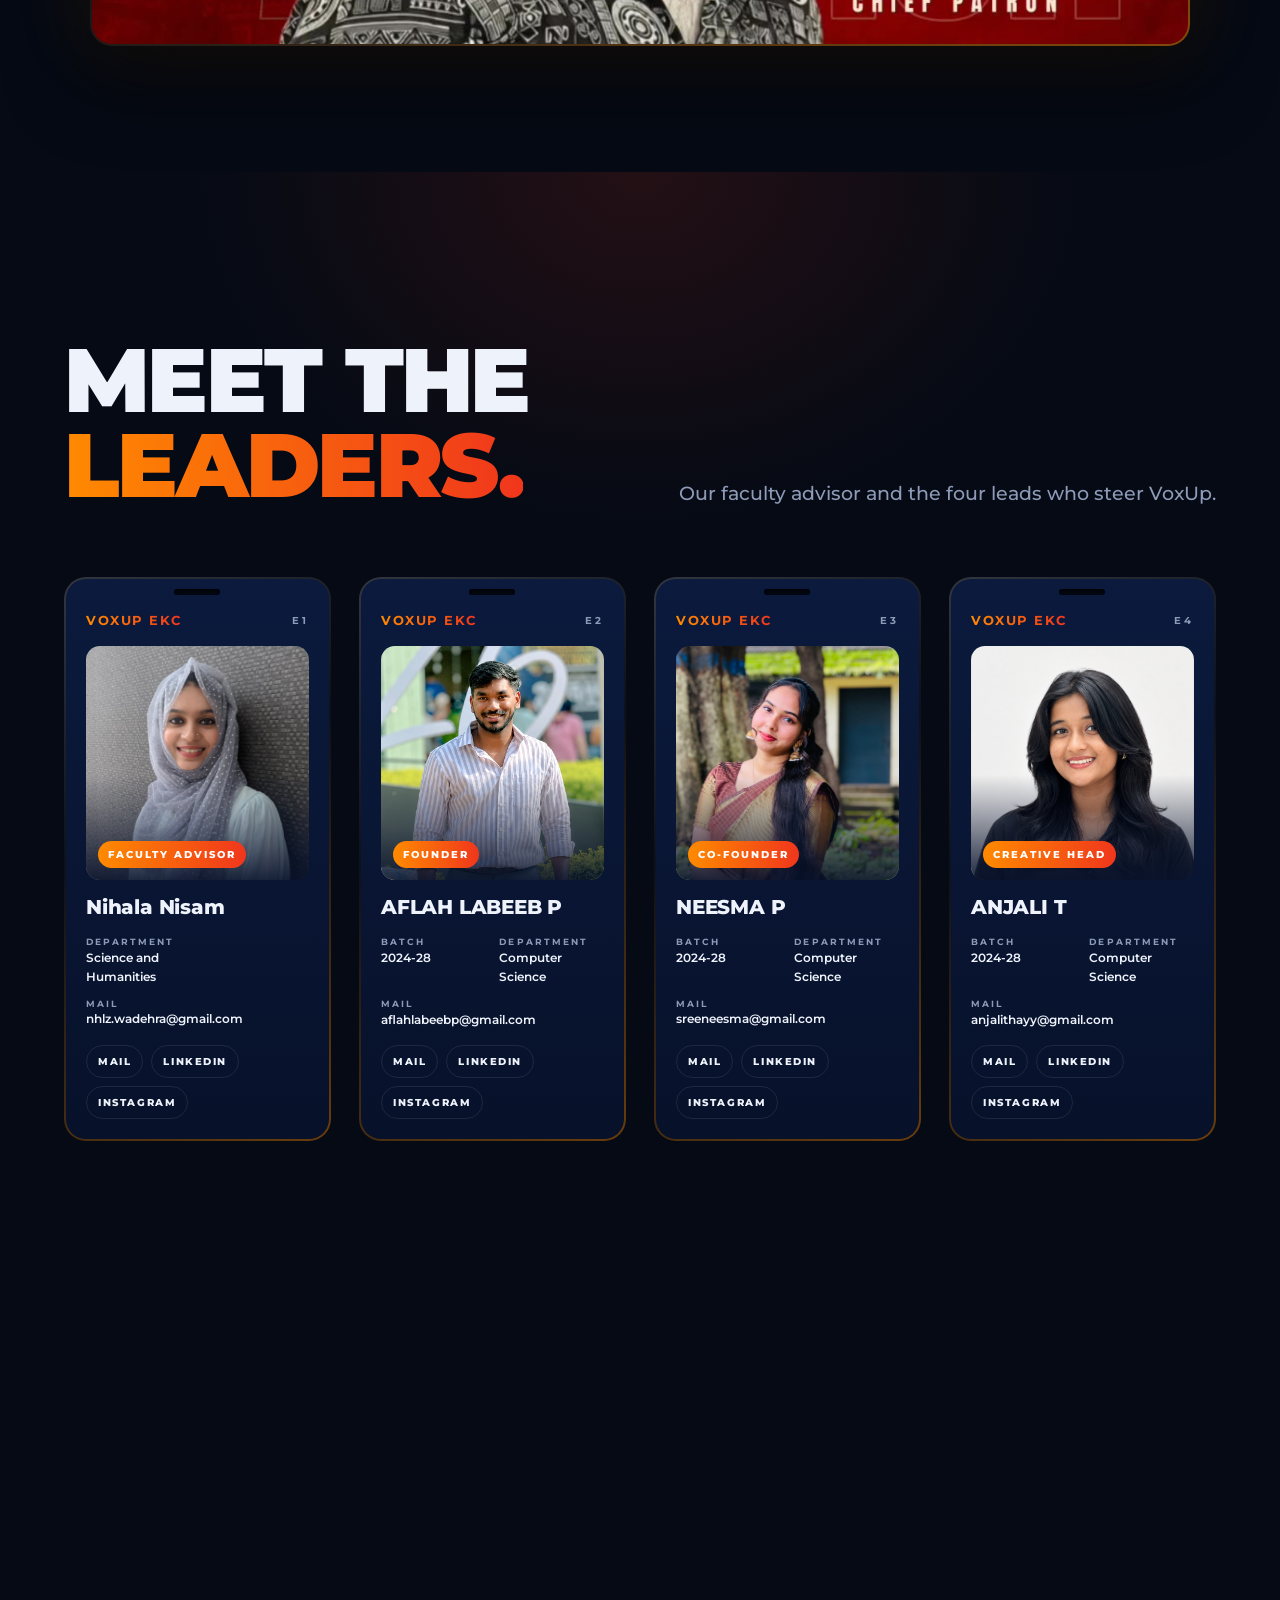
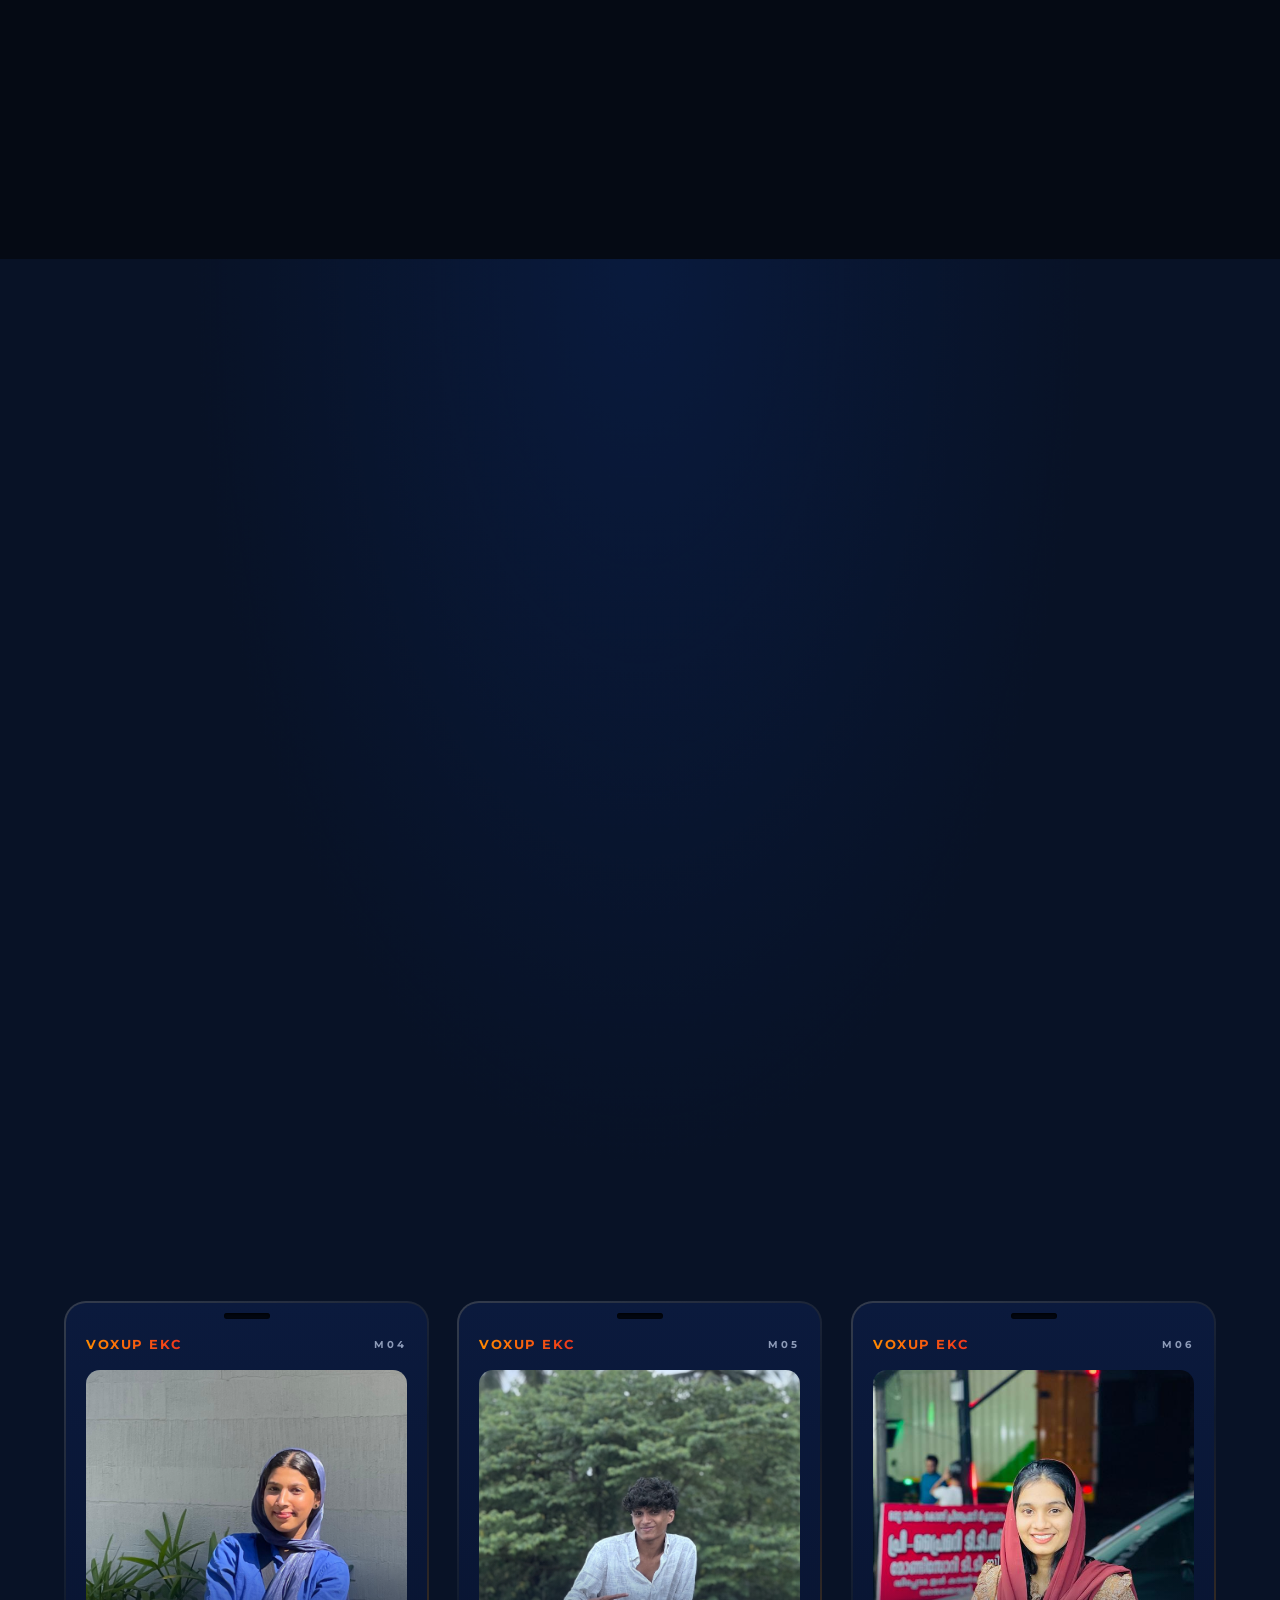
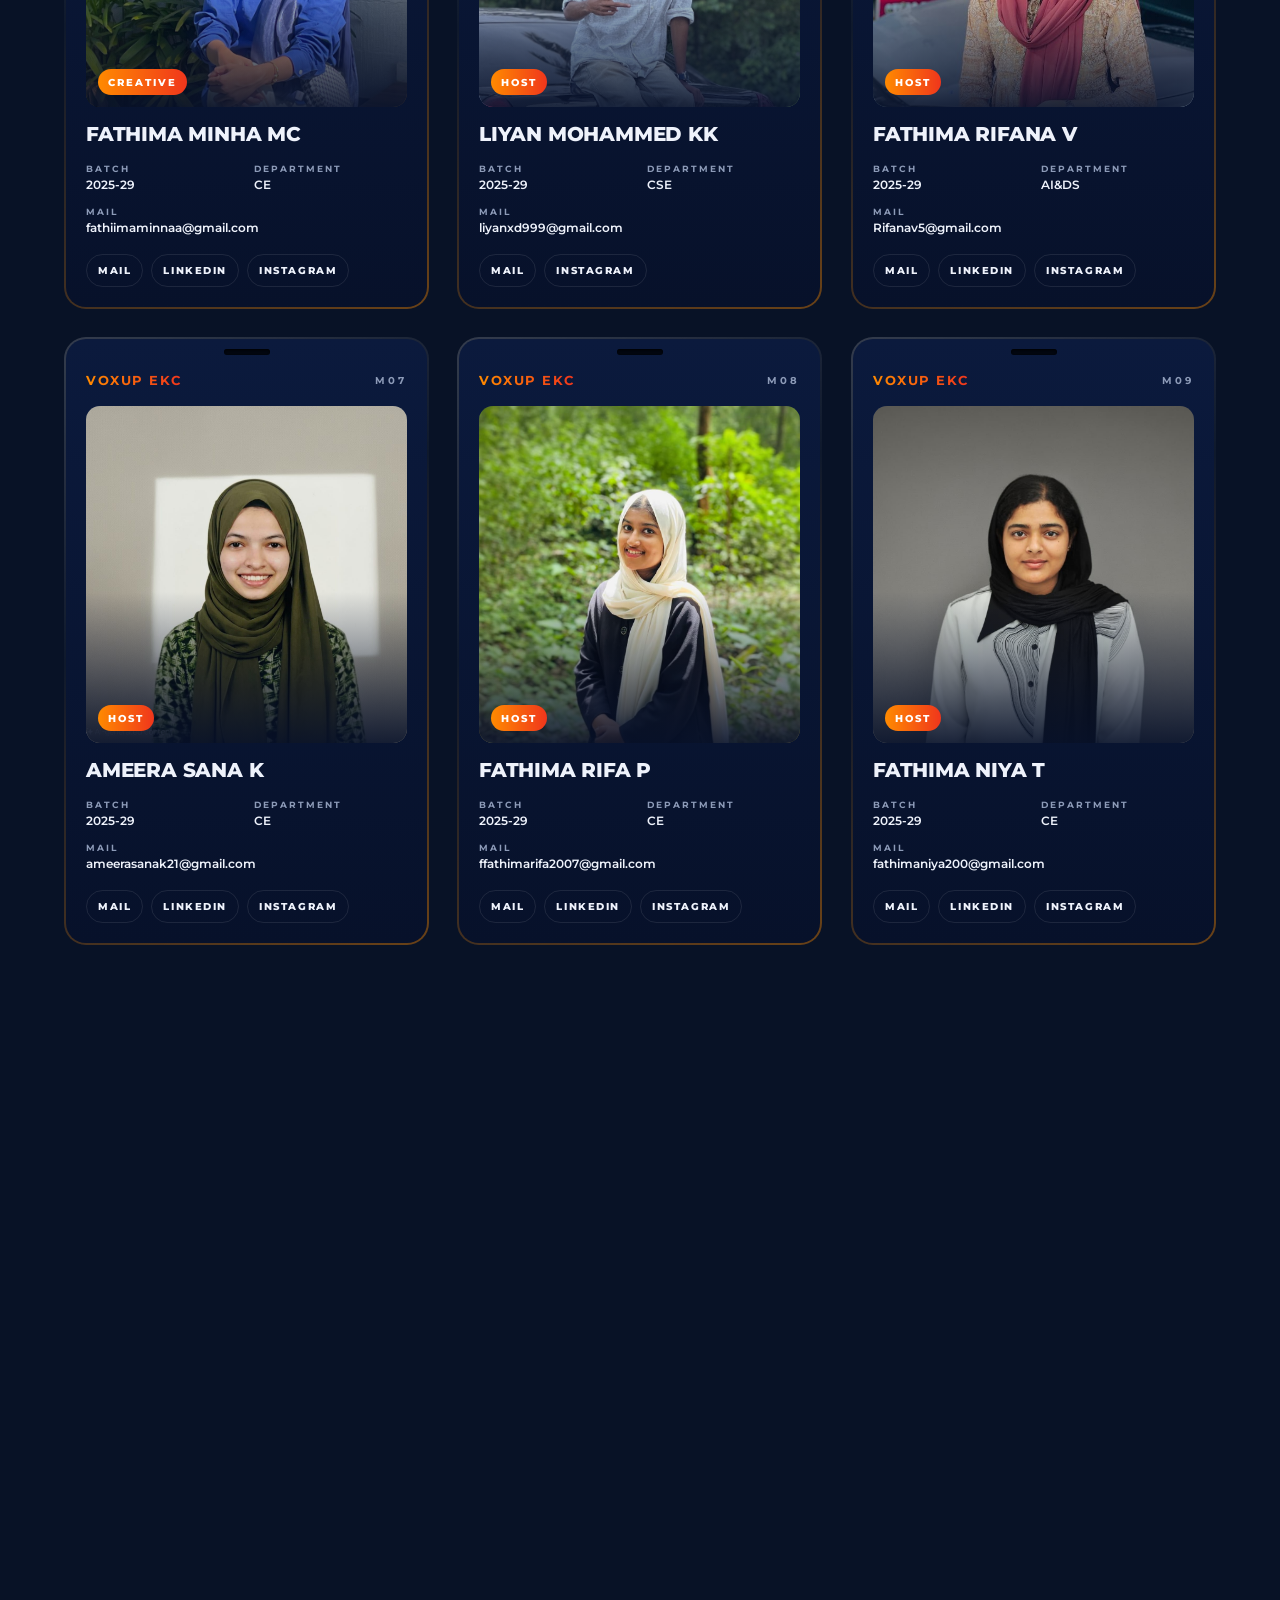
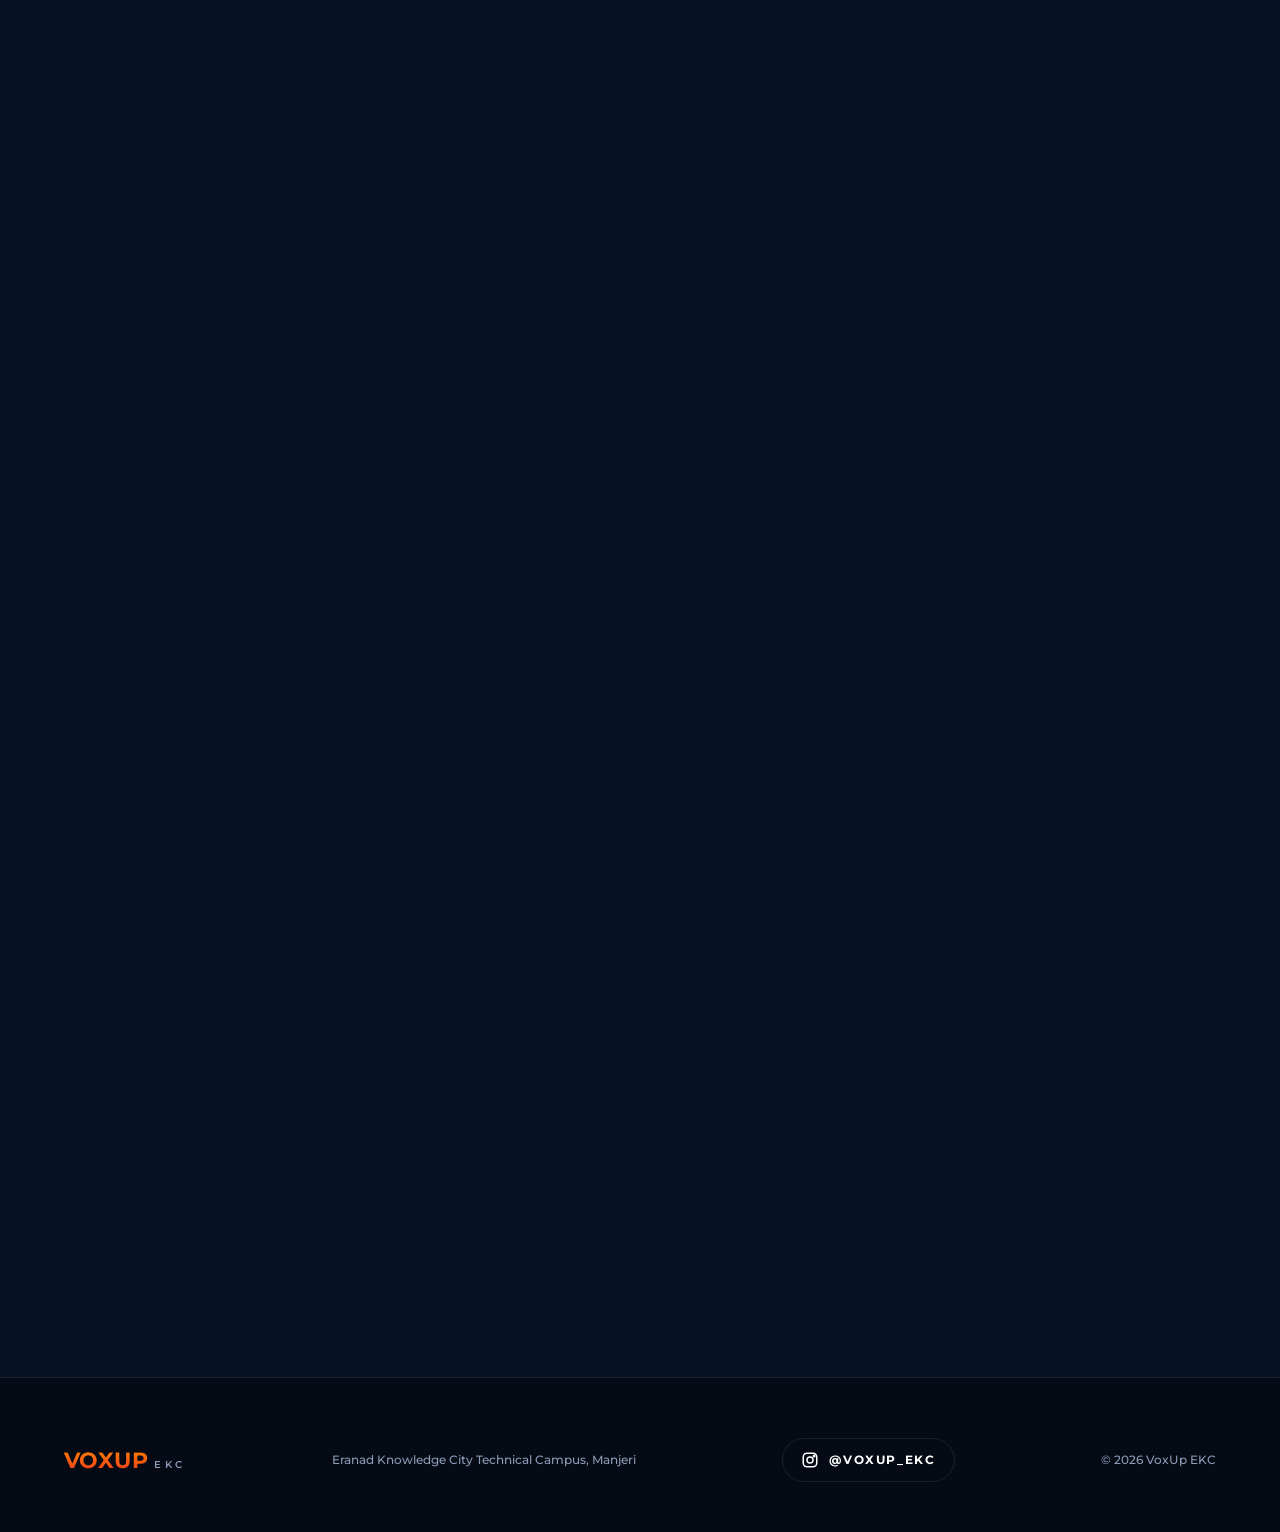
==== commit 7655e1af: "removed auto audio play" ====
--- a/index.html
+++ b/index.html
@@ -385,7 +385,7 @@
     <p class="lead rv" style="margin:0">Our team introduction — the people, the patrons and the voices of VoxUp EKC</p>
   </div>
   <div class="reel rv" id="reelBox">
-    <video id="reelVid" src="reel.mp4" poster="reel-poster.jpg" loop playsinline preload="metadata"></video>
+    <video id="reelVid" src="reel.mp4" poster="reel-poster.jpg" muted loop playsinline preload="metadata"></video>
     <button class="reel-snd" id="reelSnd" type="button" aria-label="Turn sound on">🔇 Tap for sound</button>
   </div>
 </section>
@@ -853,32 +853,17 @@
   const up=svg.querySelector('g[stroke^="url"]'),ar=svg.querySelector('polygon[fill="#ff8a00"]');
   if(up&&ar){const g=document.createElementNS(NS,"g");g.setAttribute("class","upgrp");up.parentNode.insertBefore(g,up);g.appendChild(up);g.appendChild(ar)}
 })();
-/* Reel: plays with sound when the browser allows it; otherwise starts muted and turns the sound on at the visitor's first tap/click/key */
+/* Reel: autoplay (muted) when on screen, pause when off screen, button toggles sound */
 (function(){
   const v=document.getElementById("reelVid"),b=document.getElementById("reelSnd");if(!v||!b)return;
-  let visible=false,wantSound=true;
-  const label=()=>{b.textContent=v.muted?"🔇 Tap for sound":"🔊 Sound on";b.hidden=false};
-  function start(){
-    v.muted=false;
-    const p=v.play();
-    if(p&&p.catch)p.catch(()=>{v.muted=true;const q=v.play();if(q&&q.catch)q.catch(()=>{});label()});
-    label();
-  }
-  function unlock(){
-    removeEventListener("pointerdown",unlock,true);removeEventListener("keydown",unlock,true);
-    if(wantSound&&visible&&v.muted){v.muted=false;label()}
-  }
-  addEventListener("pointerdown",unlock,true);addEventListener("keydown",unlock,true);
   new IntersectionObserver(es=>es.forEach(e=>{
-    visible=e.isIntersecting;
-    if(visible)start();else v.pause();
+    if(e.isIntersecting){const p=v.play();if(p&&p.catch)p.catch(()=>{})}else v.pause();
   }),{threshold:.4}).observe(v);
-  b.addEventListener("click",e=>{
-    e.stopPropagation();
-    wantSound=v.muted;v.muted=!v.muted;label();
+  b.addEventListener("click",()=>{
+    v.muted=!v.muted;
+    b.textContent=v.muted?"🔇 Tap for sound":"🔊 Sound on";
     if(v.paused){const p=v.play();if(p&&p.catch)p.catch(()=>{})}
   });
-  v.addEventListener("volumechange",label);
 })();
 
 </script>
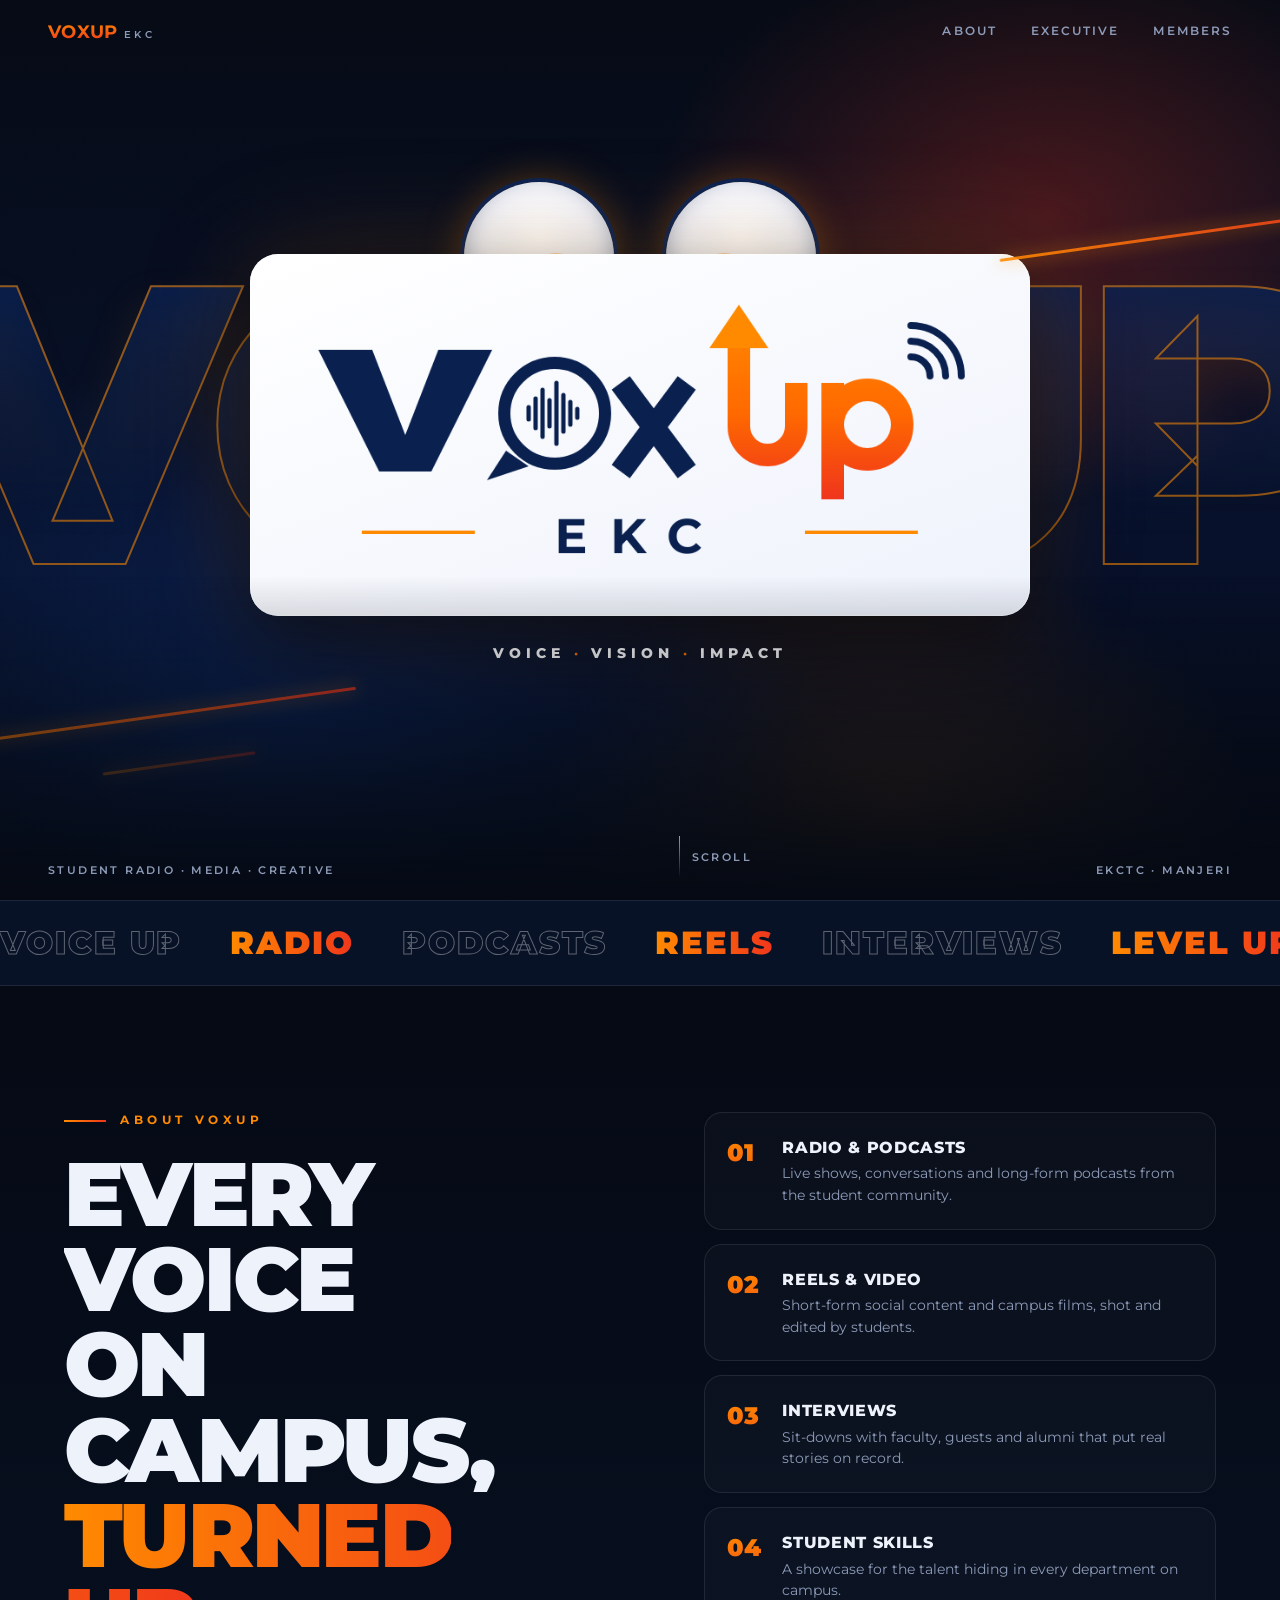
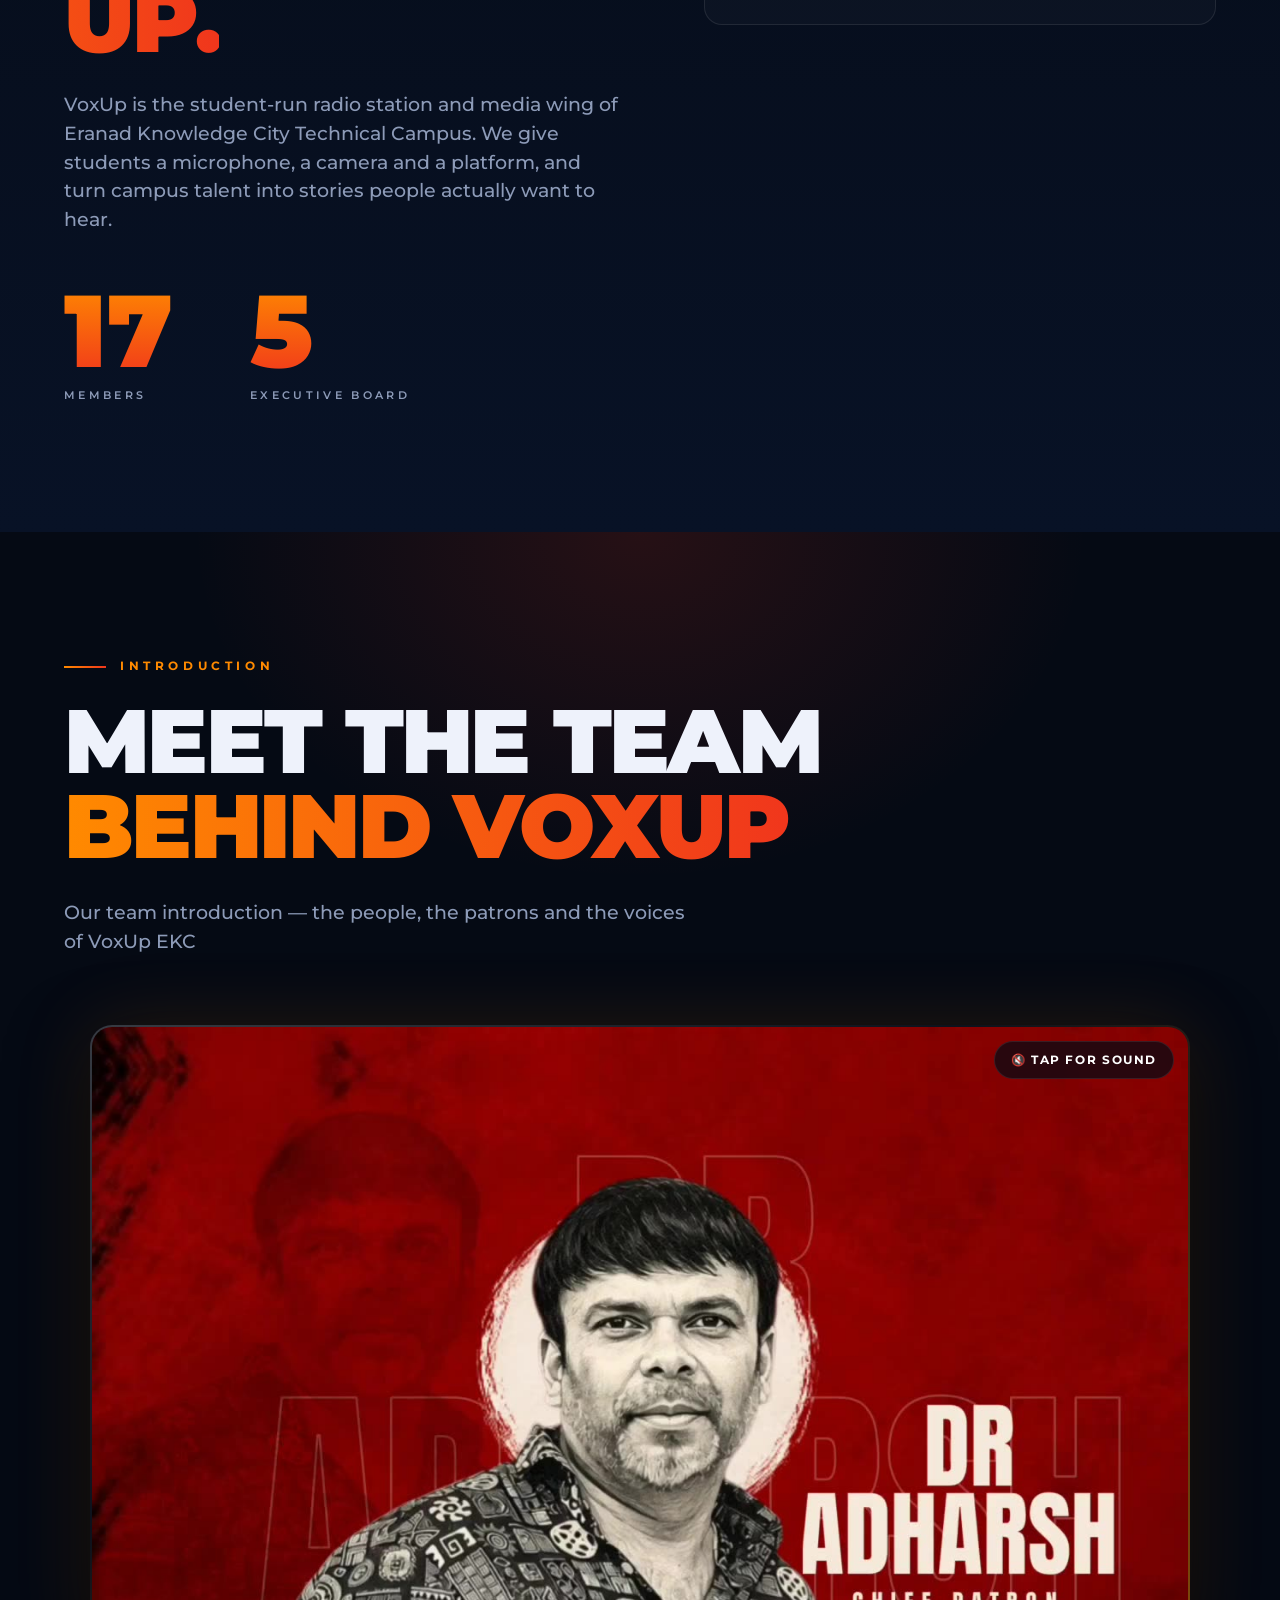
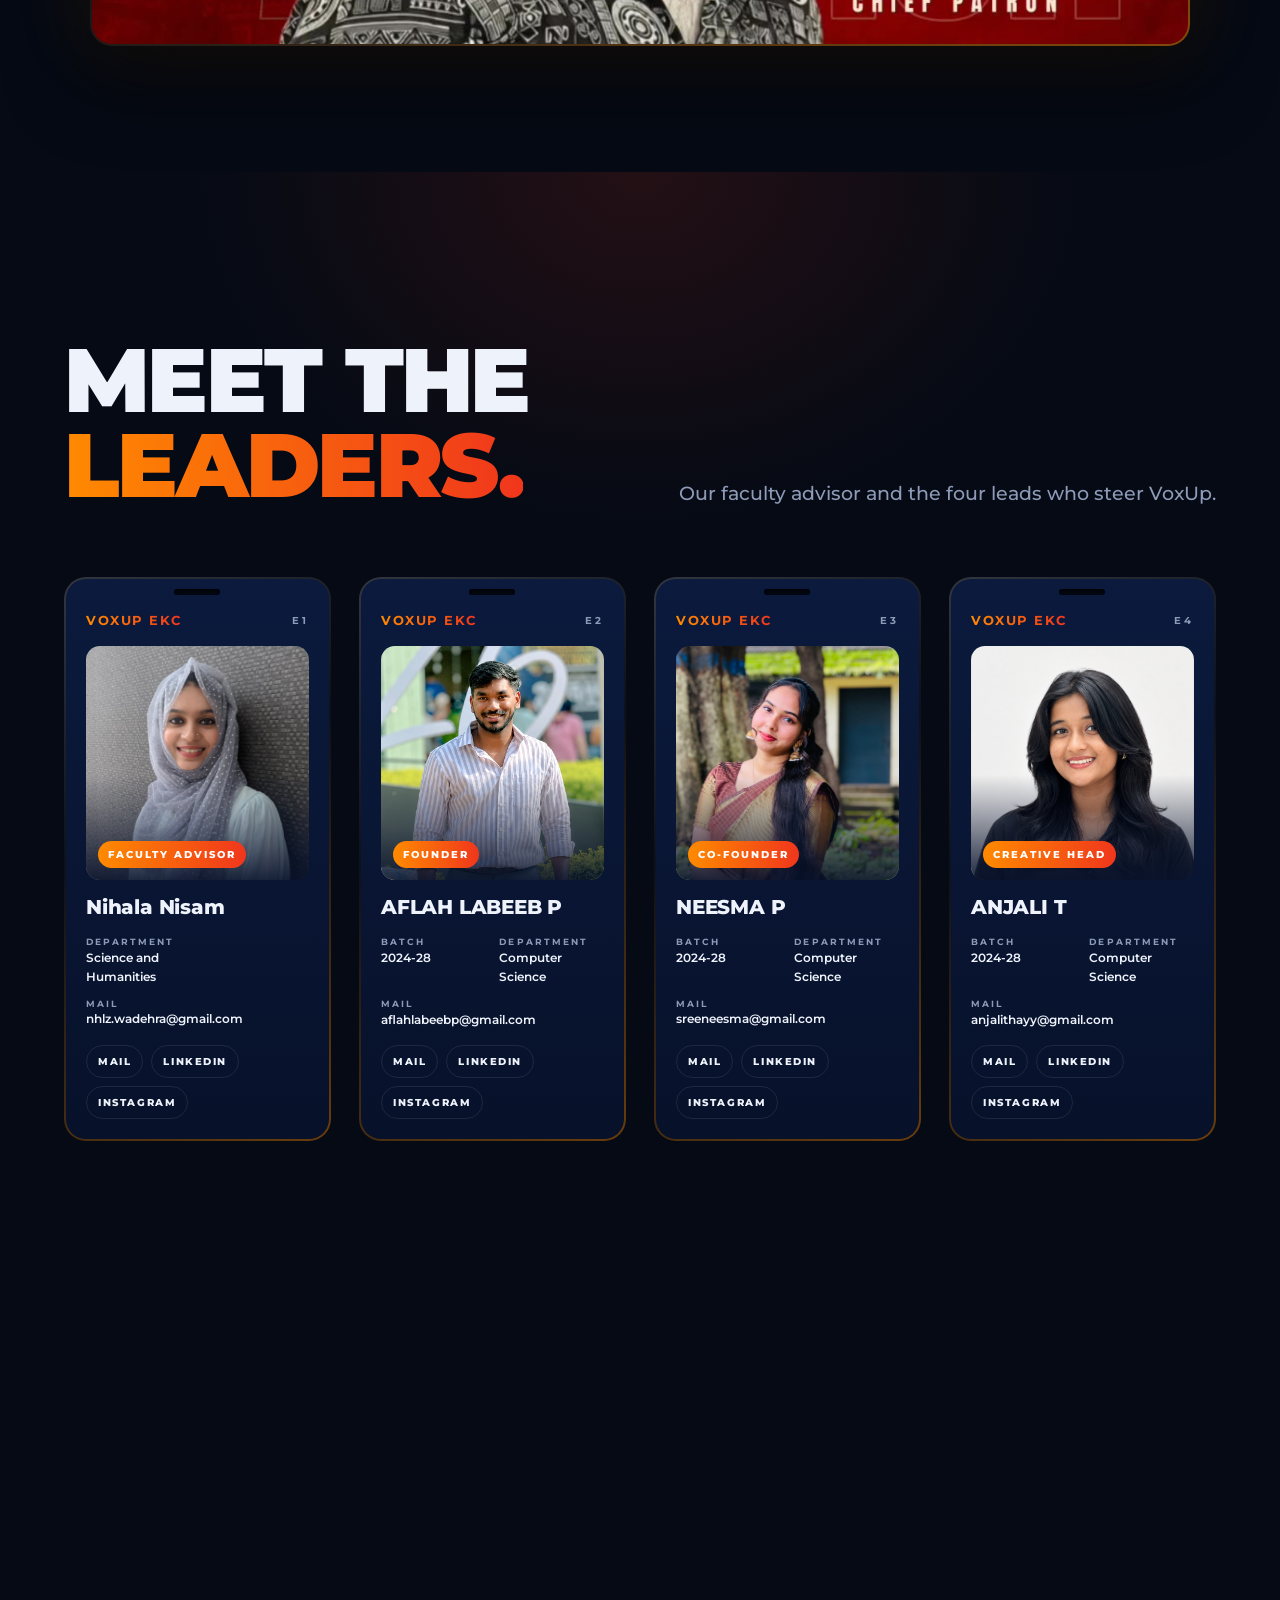
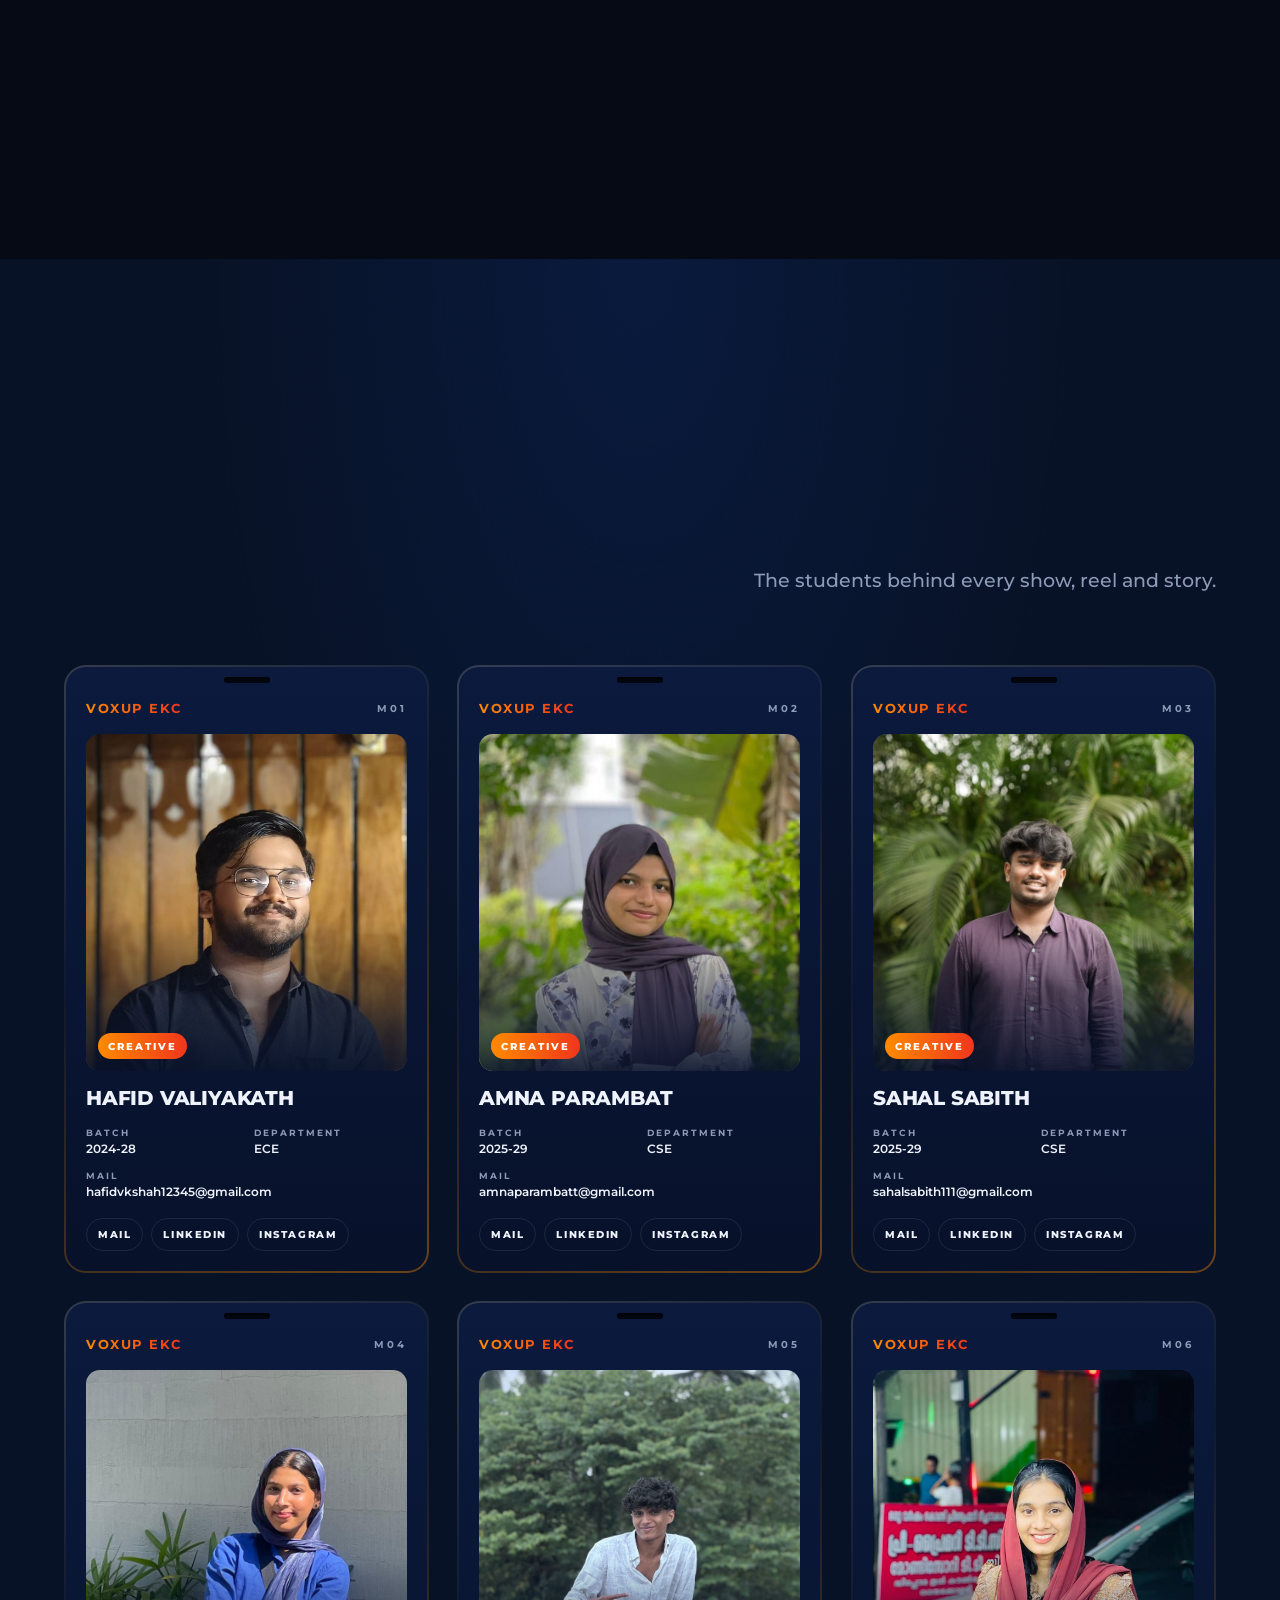
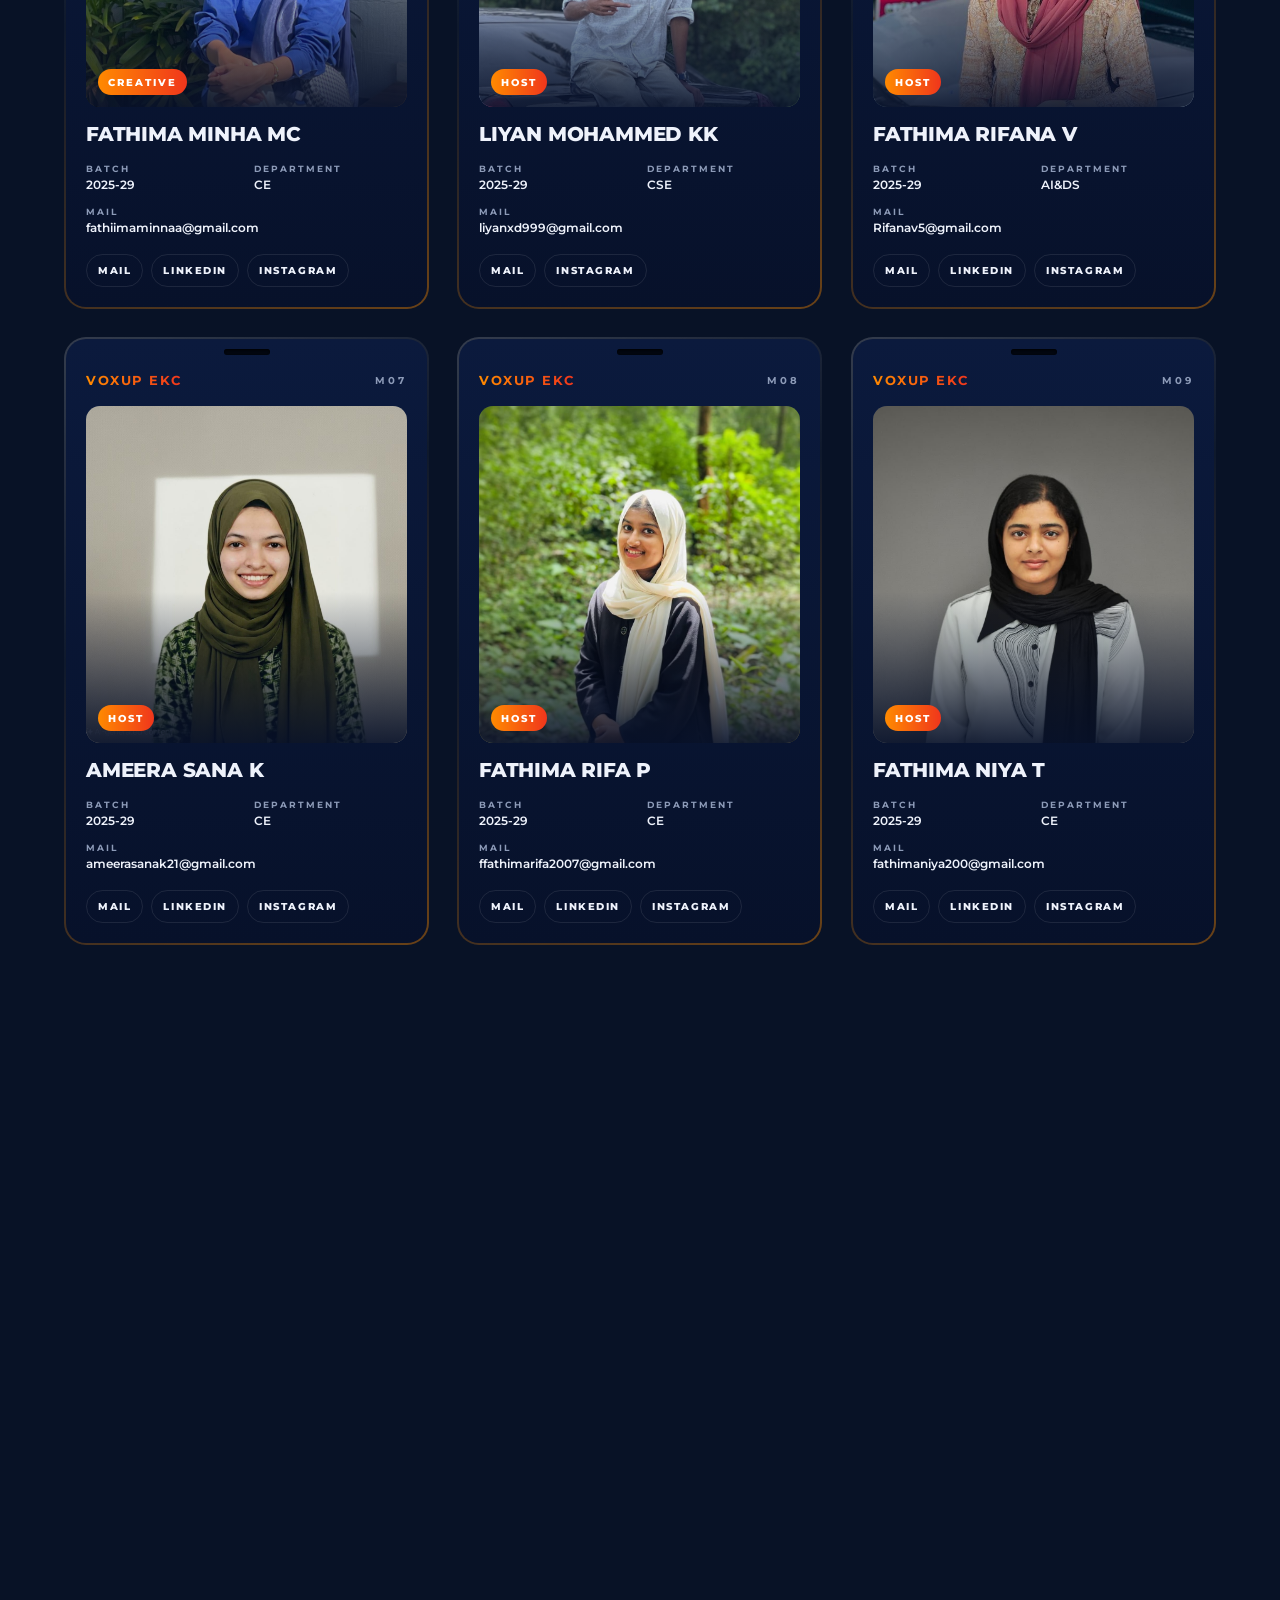
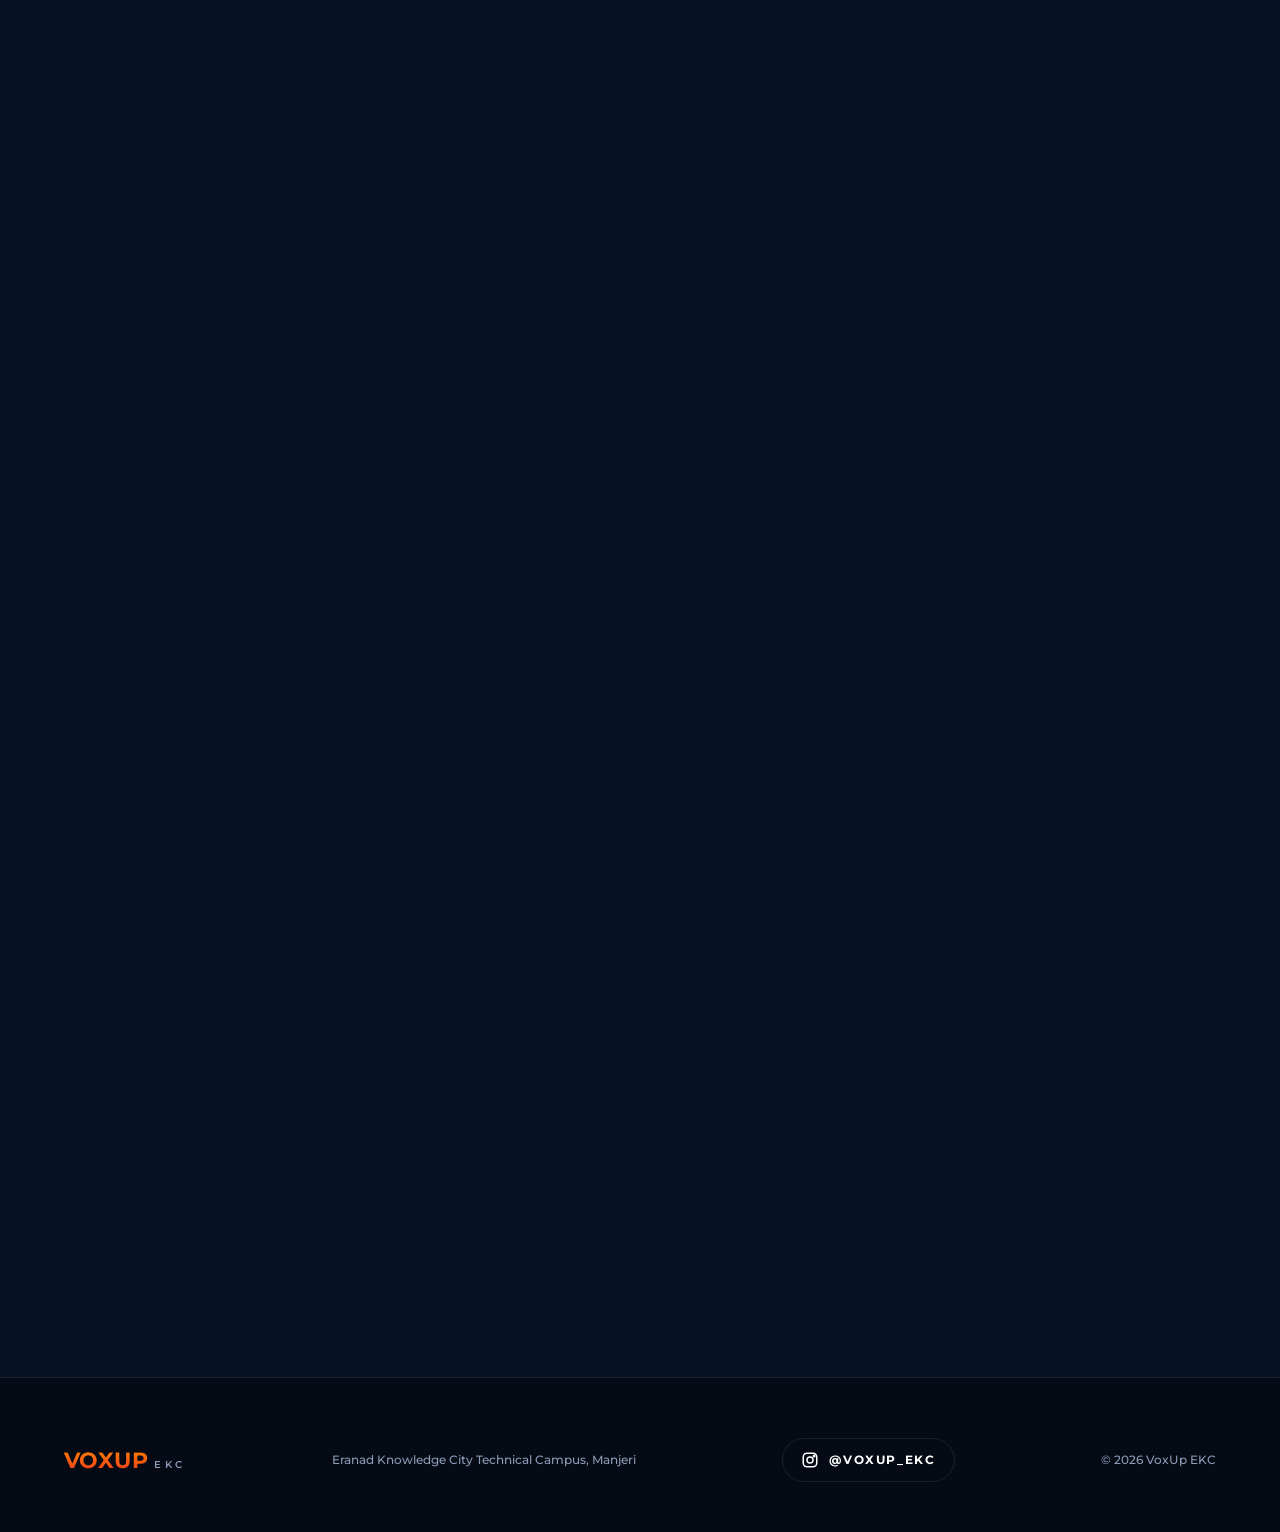
==== commit b714ddb7: "mobile sound on option minimized" ====
--- a/index.html
+++ b/index.html
@@ -300,6 +300,11 @@
 .reel video{display:block;width:100%;aspect-ratio:16/9;object-fit:cover;border-radius:20px;background:#000}
 .reel-snd{position:absolute;right:16px;top:16px;border:0;cursor:pointer;color:#fff;font:700 .72rem 'Montserrat',sans-serif;letter-spacing:.14em;text-transform:uppercase;padding:11px 16px;border-radius:99px;background:rgba(5,10,20,.72);backdrop-filter:blur(8px);-webkit-backdrop-filter:blur(8px);border:1px solid var(--line);transition:transform .3s var(--ease),background .3s}
 .reel-snd:hover{transform:translateY(-2px);background:var(--grad-h)}
+
+@media(max-width:600px){
+  .reel-snd{right:10px;top:10px;padding:6px 10px;font-size:.54rem;letter-spacing:.08em}
+}
+
 </style>
 </head>
 <body>
